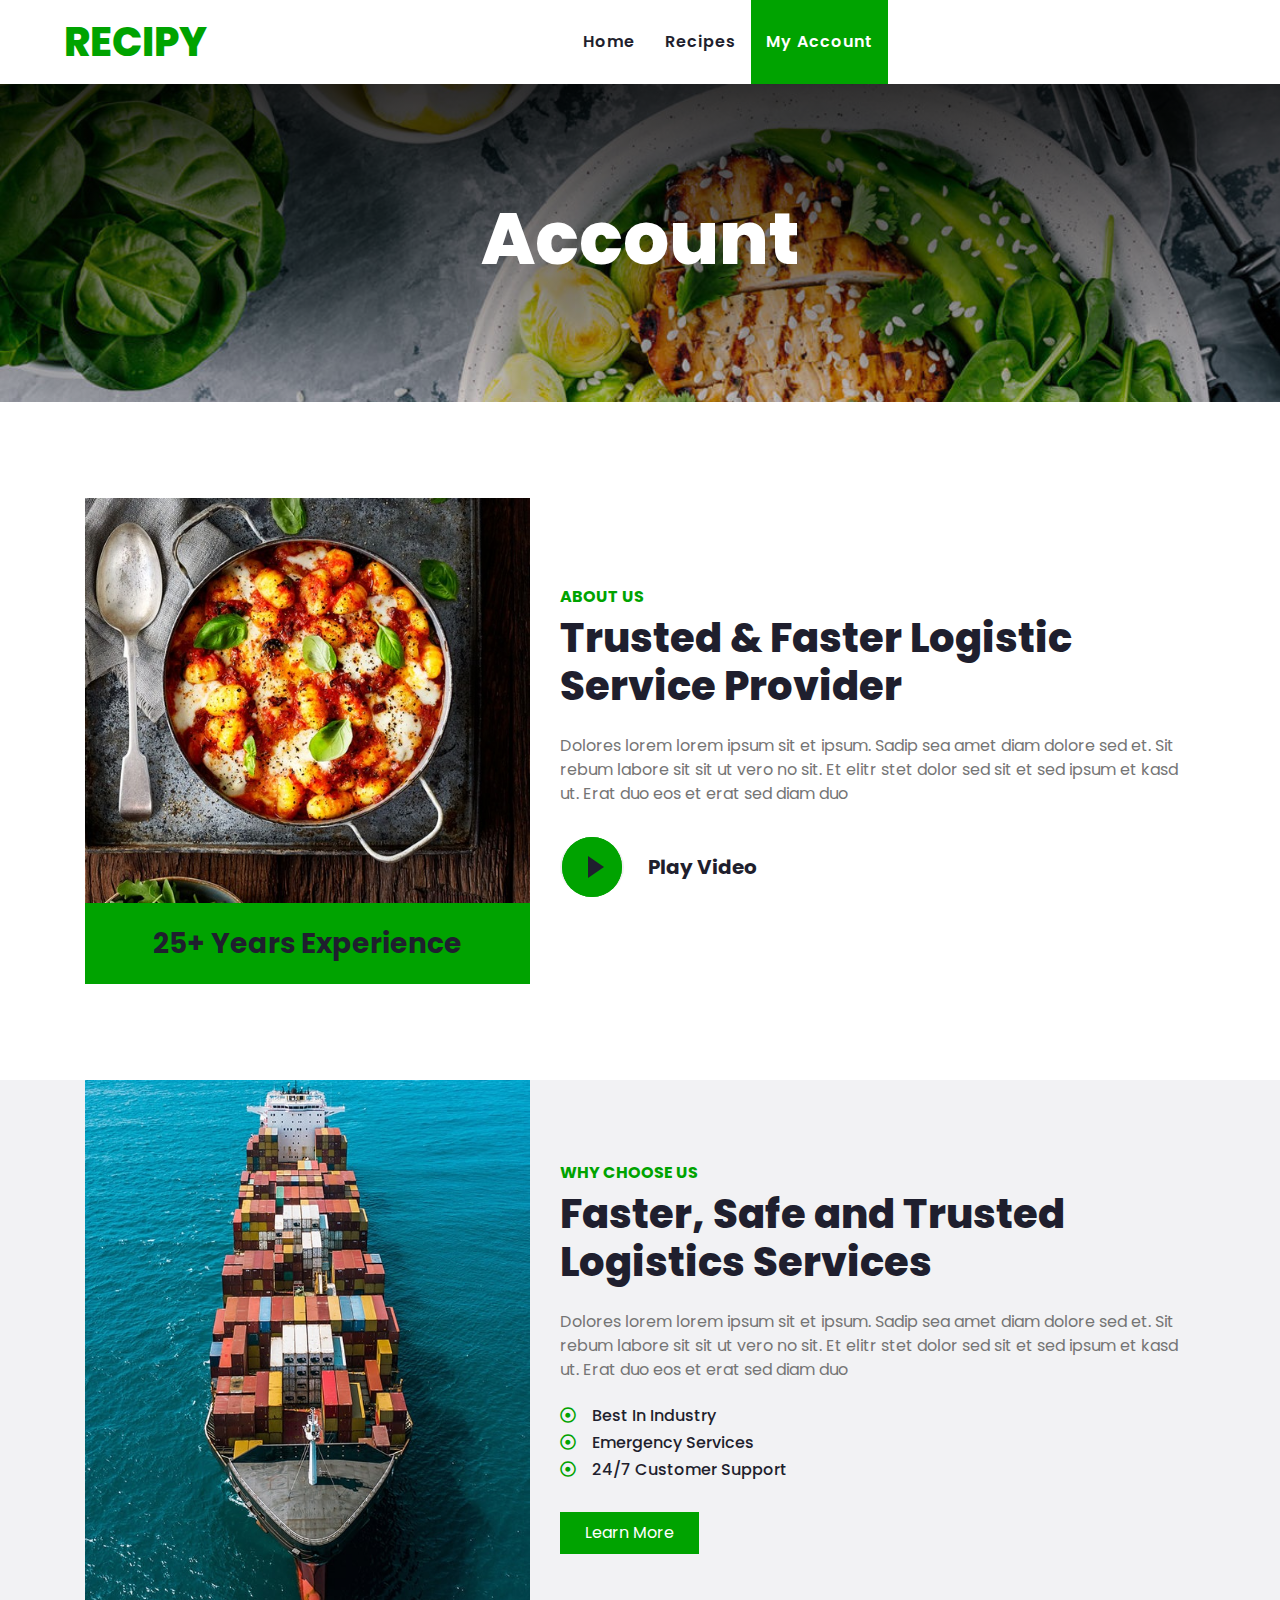
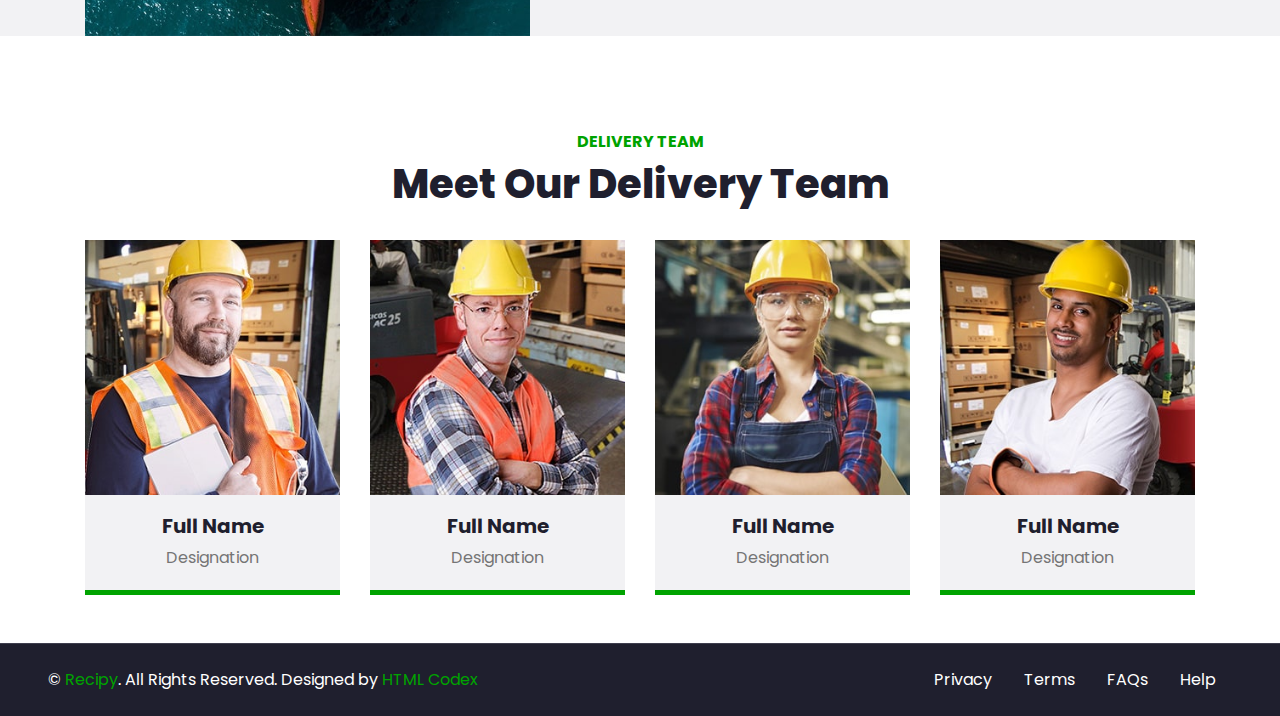
==== account.html @ fb7ad02e "init" ====
<!DOCTYPE html>
<html lang="en">

<head>
    <meta charset="utf-8">
    <title>FASTER - Logistics Company Website Template</title>
    <meta content="width=device-width, initial-scale=1.0" name="viewport">
    <meta content="Free HTML Templates" name="keywords">
    <meta content="Free HTML Templates" name="description">

    <!-- Favicon -->
    <link href="img/favicon.ico" rel="icon">

    <!-- Google Web Fonts -->
    <link rel="preconnect" href="https://fonts.gstatic.com">
    <link href="https://fonts.googleapis.com/css2?family=Poppins:wght@100;200;300;400;500;600;700;800;900&display=swap" rel="stylesheet">

    <!-- Font Awesome -->
    <link href="https://cdnjs.cloudflare.com/ajax/libs/font-awesome/5.10.0/css/all.min.css" rel="stylesheet">

    <!-- Libraries Stylesheet -->
    <link href="lib/owlcarousel/assets/owl.carousel.min.css" rel="stylesheet">

    <!-- Customized Bootstrap Stylesheet -->
    <link href="css/style.css" rel="stylesheet">
</head>

<body>
    <!-- Navbar Start -->
    <div class="container-fluid p-0">
        <nav class="navbar navbar-expand-lg bg-light navbar-light py-3 py-lg-0 px-lg-5">
            <a href="index.html" class="navbar-brand ml-lg-3">
                <h1 class="m-0 display-5 text-uppercase text-primary">Recipy</h1>
            </a>
            <button type="button" class="navbar-toggler" data-toggle="collapse" data-target="#navbarCollapse">
                <span class="navbar-toggler-icon"></span>
            </button>
            <div class="collapse navbar-collapse justify-content-between px-lg-3" id="navbarCollapse">
                <div class="navbar-nav m-auto py-0">
                    <a href="index.html" class="nav-item nav-link">Home</a>
                    <a href="recipes.html" class="nav-item nav-link">Recipes</a>
                    <a href="account.html" class="nav-item nav-link active">My Account</a>
                </div>
            </div>
        </nav>
    </div>
    <!-- Navbar End -->


    <!-- Header Start -->
    <div class="jumbotron jumbotron-fluid mb-5">
        <div class="container text-center py-5">
            <h1 class="text-white display-3">Account</h1>
        </div>
    </div>
    <!-- Header End -->


    <!-- About Start -->
    <div class="container-fluid py-5">
        <div class="container">
            <div class="row align-items-center">
                <div class="col-lg-5 pb-4 pb-lg-0">
                    <img class="img-fluid w-100" src="img/about.jpg" alt="">
                    <div class="bg-primary text-dark text-center p-4">
                        <h3 class="m-0">25+ Years Experience</h3>
                    </div>
                </div>
                <div class="col-lg-7">
                    <h6 class="text-primary text-uppercase font-weight-bold">About Us</h6>
                    <h1 class="mb-4">Trusted & Faster Logistic Service Provider</h1>
                    <p class="mb-4">Dolores lorem lorem ipsum sit et ipsum. Sadip sea amet diam dolore sed et. Sit rebum labore sit sit ut vero no sit. Et elitr stet dolor sed sit et sed ipsum et kasd ut. Erat duo eos et erat sed diam duo</p>
                    <div class="d-flex align-items-center pt-2">
                        <button type="button" class="btn-play" data-toggle="modal"
                            data-src="https://www.youtube.com/embed/DWRcNpR6Kdc" data-target="#videoModal">
                            <span></span>
                        </button>
                        <h5 class="font-weight-bold m-0 ml-4">Play Video</h5>
                    </div>
                </div>
            </div>
        </div>
        <!-- Video Modal -->
        <div class="modal fade" id="videoModal" tabindex="-1" role="dialog" aria-labelledby="exampleModalLabel" aria-hidden="true">
            <div class="modal-dialog" role="document">
                <div class="modal-content">
                    <div class="modal-body">
                        <button type="button" class="close" data-dismiss="modal" aria-label="Close">
                            <span aria-hidden="true">&times;</span>
                        </button>        
                        <!-- 16:9 aspect ratio -->
                        <div class="embed-responsive embed-responsive-16by9">
                            <iframe class="embed-responsive-item" src="" id="video"  allowscriptaccess="always" allow="autoplay"></iframe>
                        </div>
                    </div>
                </div>
            </div>
        </div>
    </div>
    <!-- About End -->


    <!-- Features Start -->
    <div class="container-fluid bg-secondary my-5">
        <div class="container">
            <div class="row align-items-center">
                <div class="col-lg-5">
                    <img class="img-fluid w-100" src="img/feature.jpg" alt="">
                </div>
                <div class="col-lg-7 py-5 py-lg-0">
                    <h6 class="text-primary text-uppercase font-weight-bold">Why Choose Us</h6>
                    <h1 class="mb-4">Faster, Safe and Trusted Logistics Services</h1>
                    <p class="mb-4">Dolores lorem lorem ipsum sit et ipsum. Sadip sea amet diam dolore sed et. Sit rebum labore sit sit ut vero no sit. Et elitr stet dolor sed sit et sed ipsum et kasd ut. Erat duo eos et erat sed diam duo</p>
                    <ul class="list-inline">
                        <li><h6><i class="far fa-dot-circle text-primary mr-3"></i>Best In Industry</h6>
                        <li><h6><i class="far fa-dot-circle text-primary mr-3"></i>Emergency Services</h6></li>
                        <li><h6><i class="far fa-dot-circle text-primary mr-3"></i>24/7 Customer Support</h6></li>
                    </ul>
                    <a href="" class="btn btn-primary mt-3 py-2 px-4">Learn More</a>
                </div>
            </div>
        </div>
    </div>
    <!-- Features End -->


    <!-- Team Start -->
    <div class="container-fluid pt-5">
        <div class="container">
            <div class="text-center pb-2">
                <h6 class="text-primary text-uppercase font-weight-bold">Delivery Team</h6>
                <h1 class="mb-4">Meet Our Delivery Team</h1>
            </div>
            <div class="row">
                <div class="col-lg-3 col-md-6">
                    <div class="team card position-relative overflow-hidden border-0 mb-5">
                        <img class="card-img-top" src="img/team-1.jpg" alt="">
                        <div class="card-body text-center p-0">
                            <div class="team-text d-flex flex-column justify-content-center bg-secondary">
                                <h5 class="font-weight-bold">Full Name</h5>
                                <span>Designation</span>
                            </div>
                            <div class="team-social d-flex align-items-center justify-content-center bg-primary">
                                <a class="btn btn-outline-dark btn-social mr-2" href="#"><i class="fab fa-twitter"></i></a>
                                <a class="btn btn-outline-dark btn-social mr-2" href="#"><i class="fab fa-facebook-f"></i></a>
                                <a class="btn btn-outline-dark btn-social mr-2" href="#"><i class="fab fa-linkedin-in"></i></a>
                                <a class="btn btn-outline-dark btn-social" href="#"><i class="fab fa-instagram"></i></a>
                            </div>
                        </div>
                    </div>
                </div>
                <div class="col-lg-3 col-md-6">
                    <div class="team card position-relative overflow-hidden border-0 mb-5">
                        <img class="card-img-top" src="img/team-2.jpg" alt="">
                        <div class="card-body text-center p-0">
                            <div class="team-text d-flex flex-column justify-content-center bg-secondary">
                                <h5 class="font-weight-bold">Full Name</h5>
                                <span>Designation</span>
                            </div>
                            <div class="team-social d-flex align-items-center justify-content-center bg-primary">
                                <a class="btn btn-outline-dark btn-social mr-2" href="#"><i class="fab fa-twitter"></i></a>
                                <a class="btn btn-outline-dark btn-social mr-2" href="#"><i class="fab fa-facebook-f"></i></a>
                                <a class="btn btn-outline-dark btn-social mr-2" href="#"><i class="fab fa-linkedin-in"></i></a>
                                <a class="btn btn-outline-dark btn-social" href="#"><i class="fab fa-instagram"></i></a>
                            </div>
                        </div>
                    </div>
                </div>
                <div class="col-lg-3 col-md-6">
                    <div class="team card position-relative overflow-hidden border-0 mb-5">
                        <img class="card-img-top" src="img/team-3.jpg" alt="">
                        <div class="card-body text-center p-0">
                            <div class="team-text d-flex flex-column justify-content-center bg-secondary">
                                <h5 class="font-weight-bold">Full Name</h5>
                                <span>Designation</span>
                            </div>
                            <div class="team-social d-flex align-items-center justify-content-center bg-primary">
                                <a class="btn btn-outline-dark btn-social mr-2" href="#"><i class="fab fa-twitter"></i></a>
                                <a class="btn btn-outline-dark btn-social mr-2" href="#"><i class="fab fa-facebook-f"></i></a>
                                <a class="btn btn-outline-dark btn-social mr-2" href="#"><i class="fab fa-linkedin-in"></i></a>
                                <a class="btn btn-outline-dark btn-social" href="#"><i class="fab fa-instagram"></i></a>
                            </div>
                        </div>
                    </div>
                </div>
                <div class="col-lg-3 col-md-6">
                    <div class="team card position-relative overflow-hidden border-0 mb-5">
                        <img class="card-img-top" src="img/team-4.jpg" alt="">
                        <div class="card-body text-center p-0">
                            <div class="team-text d-flex flex-column justify-content-center bg-secondary">
                                <h5 class="font-weight-bold">Full Name</h5>
                                <span>Designation</span>
                            </div>
                            <div class="team-social d-flex align-items-center justify-content-center bg-primary">
                                <a class="btn btn-outline-dark btn-social mr-2" href="#"><i class="fab fa-twitter"></i></a>
                                <a class="btn btn-outline-dark btn-social mr-2" href="#"><i class="fab fa-facebook-f"></i></a>
                                <a class="btn btn-outline-dark btn-social mr-2" href="#"><i class="fab fa-linkedin-in"></i></a>
                                <a class="btn btn-outline-dark btn-social" href="#"><i class="fab fa-instagram"></i></a>
                            </div>
                        </div>
                    </div>
                </div>
            </div>
        </div>
    </div>
    <!-- Team End -->


    <!-- Footer Start -->
    <div class="container-fluid bg-dark text-white border-top py-4 px-sm-3 px-md-5" style="border-color: #3E3E4E !important;">
        <div class="row">
            <div class="col-lg-6 text-center text-md-left mb-3 mb-md-0">
                <p class="m-0 text-white">&copy; <a href="#">Recipy</a>. All Rights Reserved. 
				
				<!--/*** This template is free as long as you keep the footer author’s credit link/attribution link/backlink. If you'd like to use the template without the footer author’s credit link/attribution link/backlink, you can purchase the Credit Removal License from "https://htmlcodex.com/credit-removal". Thank you for your support. ***/-->
				Designed by <a href="https://htmlcodex.com">HTML Codex</a>
                </p>
            </div>
            <div class="col-lg-6 text-center text-md-right">
                <ul class="nav d-inline-flex">
                    <li class="nav-item">
                        <a class="nav-link text-white py-0" href="#">Privacy</a>
                    </li>
                    <li class="nav-item">
                        <a class="nav-link text-white py-0" href="#">Terms</a>
                    </li>
                    <li class="nav-item">
                        <a class="nav-link text-white py-0" href="#">FAQs</a>
                    </li>
                    <li class="nav-item">
                        <a class="nav-link text-white py-0" href="#">Help</a>
                    </li>
                </ul>
            </div>
        </div>
    </div>
    <!-- Footer End -->


    <!-- Back to Top -->
    <a href="#" class="btn btn-lg btn-primary back-to-top"><i class="fa fa-angle-double-up"></i></a>


    <!-- JavaScript Libraries -->
    <script src="https://code.jquery.com/jquery-3.4.1.min.js"></script>
    <script src="https://stackpath.bootstrapcdn.com/bootstrap/4.4.1/js/bootstrap.bundle.min.js"></script>
    <script src="lib/easing/easing.min.js"></script>
    <script src="lib/waypoints/waypoints.min.js"></script>
    <script src="lib/counterup/counterup.min.js"></script>
    <script src="lib/owlcarousel/owl.carousel.min.js"></script>

    <!-- Contact Javascript File -->
    <script src="mail/jqBootstrapValidation.min.js"></script>
    <script src="mail/contact.js"></script>

    <!-- Template Javascript -->
    <script src="js/main.js"></script>
</body>

</html>
---- css/style.css ----
/******* Bootstrap Theming ********/
/*!
 * Bootstrap v4.5.3 (https://getbootstrap.com/)
 * Copyright 2011-2020 The Bootstrap Authors
 * Copyright 2011-2020 Twitter, Inc.
 * Licensed under MIT (https://github.com/twbs/bootstrap/blob/main/LICENSE)
 */
:root {
  --blue: #007bff;
  --indigo: #6610f2;
  --purple: #6f42c1;
  --pink: #e83e8c;
  --red: #dc3545;
  --orange: #fd7e14;
  --yellow: #ffc107;
  --green: #28a745;
  --teal: #20c997;
  --cyan: #17a2b8;
  --white: #fff;
  --gray: #6c757d;
  --gray-dark: #343a40;
  --primary: #00A300;
  --secondary: #F2F2F4;
  --success: #28a745;
  --info: #17a2b8;
  --warning: #ffc107;
  --danger: #dc3545;
  --light: #FFFFFF;
  --dark: #1F1F2E;
  --breakpoint-xs: 0;
  --breakpoint-sm: 576px;
  --breakpoint-md: 768px;
  --breakpoint-lg: 992px;
  --breakpoint-xl: 1200px;
  --font-family-sans-serif: "Poppins", sans-serif;
  --font-family-monospace: SFMono-Regular, Menlo, Monaco, Consolas, "Liberation Mono", "Courier New", monospace;
}

*,
*::before,
*::after {
  box-sizing: border-box;
}

html {
  font-family: sans-serif;
  line-height: 1.15;
  -webkit-text-size-adjust: 100%;
  -webkit-tap-highlight-color: rgba(0, 0, 0, 0);
}

article, aside, figcaption, figure, footer, header, hgroup, main, nav, section {
  display: block;
}

body {
  margin: 0;
  font-family: "Poppins", sans-serif;
  font-size: 1rem;
  font-weight: 400;
  line-height: 1.5;
  color: #757575;
  text-align: left;
  background-color: #fff;
}

[tabindex="-1"]:focus:not(:focus-visible) {
  outline: 0 !important;
}

hr {
  box-sizing: content-box;
  height: 0;
  overflow: visible;
}

h1, h2, h3, h4, h5, h6 {
  margin-top: 0;
  margin-bottom: 0.5rem;
}

p {
  margin-top: 0;
  margin-bottom: 1rem;
}

abbr[title],
abbr[data-original-title] {
  text-decoration: underline;
  text-decoration: underline dotted;
  cursor: help;
  border-bottom: 0;
  text-decoration-skip-ink: none;
}

address {
  margin-bottom: 1rem;
  font-style: normal;
  line-height: inherit;
}

ol,
ul,
dl {
  margin-top: 0;
  margin-bottom: 1rem;
}

ol ol,
ul ul,
ol ul,
ul ol {
  margin-bottom: 0;
}

dt {
  font-weight: 700;
}

dd {
  margin-bottom: .5rem;
  margin-left: 0;
}

blockquote {
  margin: 0 0 1rem;
}

b,
strong {
  font-weight: bolder;
}

small {
  font-size: 80%;
}

sub,
sup {
  position: relative;
  font-size: 75%;
  line-height: 0;
  vertical-align: baseline;
}

sub {
  bottom: -.25em;
}

sup {
  top: -.5em;
}

a {
  color: #00A300;
  text-decoration: none;
  background-color: transparent;
}

a:hover {
  color: #b33200;
  text-decoration: underline;
}

a:not([href]):not([class]) {
  color: inherit;
  text-decoration: none;
}

a:not([href]):not([class]):hover {
  color: inherit;
  text-decoration: none;
}

pre,
code,
kbd,
samp {
  font-family: SFMono-Regular, Menlo, Monaco, Consolas, "Liberation Mono", "Courier New", monospace;
  font-size: 1em;
}

pre {
  margin-top: 0;
  margin-bottom: 1rem;
  overflow: auto;
  -ms-overflow-style: scrollbar;
}

figure {
  margin: 0 0 1rem;
}

img {
  vertical-align: middle;
  border-style: none;
}

svg {
  overflow: hidden;
  vertical-align: middle;
}

table {
  border-collapse: collapse;
}

caption {
  padding-top: 0.75rem;
  padding-bottom: 0.75rem;
  color: #6c757d;
  text-align: left;
  caption-side: bottom;
}

th {
  text-align: inherit;
  text-align: -webkit-match-parent;
}

label {
  display: inline-block;
  margin-bottom: 0.5rem;
}

button {
  border-radius: 0;
}

button:focus {
  outline: 1px dotted;
  outline: 5px auto -webkit-focus-ring-color;
}

input,
button,
select,
optgroup,
textarea {
  margin: 0;
  font-family: inherit;
  font-size: inherit;
  line-height: inherit;
}

button,
input {
  overflow: visible;
}

button,
select {
  text-transform: none;
}

[role="button"] {
  cursor: pointer;
}

select {
  word-wrap: normal;
}

button,
[type="button"],
[type="reset"],
[type="submit"] {
  -webkit-appearance: button;
}

button:not(:disabled),
[type="button"]:not(:disabled),
[type="reset"]:not(:disabled),
[type="submit"]:not(:disabled) {
  cursor: pointer;
}

button::-moz-focus-inner,
[type="button"]::-moz-focus-inner,
[type="reset"]::-moz-focus-inner,
[type="submit"]::-moz-focus-inner {
  padding: 0;
  border-style: none;
}

input[type="radio"],
input[type="checkbox"] {
  box-sizing: border-box;
  padding: 0;
}

textarea {
  overflow: auto;
  resize: vertical;
}

fieldset {
  min-width: 0;
  padding: 0;
  margin: 0;
  border: 0;
}

legend {
  display: block;
  width: 100%;
  max-width: 100%;
  padding: 0;
  margin-bottom: .5rem;
  font-size: 1.5rem;
  line-height: inherit;
  color: inherit;
  white-space: normal;
}

@media (max-width: 1200px) {
  legend {
    font-size: calc(1.275rem + 0.3vw) ;
  }
}

progress {
  vertical-align: baseline;
}

[type="number"]::-webkit-inner-spin-button,
[type="number"]::-webkit-outer-spin-button {
  height: auto;
}

[type="search"] {
  outline-offset: -2px;
  -webkit-appearance: none;
}

[type="search"]::-webkit-search-decoration {
  -webkit-appearance: none;
}

::-webkit-file-upload-button {
  font: inherit;
  -webkit-appearance: button;
}

output {
  display: inline-block;
}

summary {
  display: list-item;
  cursor: pointer;
}

template {
  display: none;
}

[hidden] {
  display: none !important;
}

h1, h2, h3, h4, h5, h6,
.h1, .h2, .h3, .h4, .h5, .h6 {
  margin-bottom: 0.5rem;
  font-weight: 500;
  line-height: 1.2;
  color: #1F1F2E;
}

h1, .h1 {
  font-size: 2.5rem;
}

@media (max-width: 1200px) {
  h1, .h1 {
    font-size: calc(1.375rem + 1.5vw) ;
  }
}

h2, .h2 {
  font-size: 2rem;
}

@media (max-width: 1200px) {
  h2, .h2 {
    font-size: calc(1.325rem + 0.9vw) ;
  }
}

h3, .h3 {
  font-size: 1.75rem;
}

@media (max-width: 1200px) {
  h3, .h3 {
    font-size: calc(1.3rem + 0.6vw) ;
  }
}

h4, .h4 {
  font-size: 1.5rem;
}

@media (max-width: 1200px) {
  h4, .h4 {
    font-size: calc(1.275rem + 0.3vw) ;
  }
}

h5, .h5 {
  font-size: 1.25rem;
}

h6, .h6 {
  font-size: 1rem;
}

.lead {
  font-size: 1.25rem;
  font-weight: 300;
}

.display-1 {
  font-size: 6rem;
  font-weight: 300;
  line-height: 1.2;
}

@media (max-width: 1200px) {
  .display-1 {
    font-size: calc(1.725rem + 5.7vw) ;
  }
}

.display-2 {
  font-size: 5.5rem;
  font-weight: 300;
  line-height: 1.2;
}

@media (max-width: 1200px) {
  .display-2 {
    font-size: calc(1.675rem + 5.1vw) ;
  }
}

.display-3 {
  font-size: 4.5rem;
  font-weight: 300;
  line-height: 1.2;
}

@media (max-width: 1200px) {
  .display-3 {
    font-size: calc(1.575rem + 3.9vw) ;
  }
}

.display-4 {
  font-size: 3.5rem;
  font-weight: 300;
  line-height: 1.2;
}

@media (max-width: 1200px) {
  .display-4 {
    font-size: calc(1.475rem + 2.7vw) ;
  }
}

hr {
  margin-top: 1rem;
  margin-bottom: 1rem;
  border: 0;
  border-top: 1px solid rgba(0, 0, 0, 0.1);
}

small,
.small {
  font-size: 80%;
  font-weight: 400;
}

mark,
.mark {
  padding: 0.2em;
  background-color: #fcf8e3;
}

.list-unstyled {
  padding-left: 0;
  list-style: none;
}

.list-inline {
  padding-left: 0;
  list-style: none;
}

.list-inline-item {
  display: inline-block;
}

.list-inline-item:not(:last-child) {
  margin-right: 0.5rem;
}

.initialism {
  font-size: 90%;
  text-transform: uppercase;
}

.blockquote {
  margin-bottom: 1rem;
  font-size: 1.25rem;
}

.blockquote-footer {
  display: block;
  font-size: 80%;
  color: #6c757d;
}

.blockquote-footer::before {
  content: "\2014\00A0";
}

.img-fluid {
  max-width: 100%;
  height: auto;
}

.img-thumbnail {
  padding: 0.25rem;
  background-color: #fff;
  border: 1px solid #dee2e6;
  max-width: 100%;
  height: auto;
}

.figure {
  display: inline-block;
}

.figure-img {
  margin-bottom: 0.5rem;
  line-height: 1;
}

.figure-caption {
  font-size: 90%;
  color: #6c757d;
}

code {
  font-size: 87.5%;
  color: #e83e8c;
  word-wrap: break-word;
}

a > code {
  color: inherit;
}

kbd {
  padding: 0.2rem 0.4rem;
  font-size: 87.5%;
  color: #fff;
  background-color: #212529;
}

kbd kbd {
  padding: 0;
  font-size: 100%;
  font-weight: 700;
}

pre {
  display: block;
  font-size: 87.5%;
  color: #212529;
}

pre code {
  font-size: inherit;
  color: inherit;
  word-break: normal;
}

.pre-scrollable {
  max-height: 340px;
  overflow-y: scroll;
}

.container,
.container-fluid,
.container-sm,
.container-md,
.container-lg,
.container-xl {
  width: 100%;
  padding-right: 15px;
  padding-left: 15px;
  margin-right: auto;
  margin-left: auto;
}

@media (min-width: 576px) {
  .container, .container-sm {
    max-width: 540px;
  }
}

@media (min-width: 768px) {
  .container, .container-sm, .container-md {
    max-width: 720px;
  }
}

@media (min-width: 992px) {
  .container, .container-sm, .container-md, .container-lg {
    max-width: 960px;
  }
}

@media (min-width: 1200px) {
  .container, .container-sm, .container-md, .container-lg, .container-xl {
    max-width: 1140px;
  }
}

.row {
  display: flex;
  flex-wrap: wrap;
  margin-right: -15px;
  margin-left: -15px;
}

.no-gutters {
  margin-right: 0;
  margin-left: 0;
}

.no-gutters > .col,
.no-gutters > [class*="col-"] {
  padding-right: 0;
  padding-left: 0;
}

.col-1, .col-2, .col-3, .col-4, .col-5, .col-6, .col-7, .col-8, .col-9, .col-10, .col-11, .col-12, .col,
.col-auto, .col-sm-1, .col-sm-2, .col-sm-3, .col-sm-4, .col-sm-5, .col-sm-6, .col-sm-7, .col-sm-8, .col-sm-9, .col-sm-10, .col-sm-11, .col-sm-12, .col-sm,
.col-sm-auto, .col-md-1, .col-md-2, .col-md-3, .col-md-4, .col-md-5, .col-md-6, .col-md-7, .col-md-8, .col-md-9, .col-md-10, .col-md-11, .col-md-12, .col-md,
.col-md-auto, .col-lg-1, .col-lg-2, .col-lg-3, .col-lg-4, .col-lg-5, .col-lg-6, .col-lg-7, .col-lg-8, .col-lg-9, .col-lg-10, .col-lg-11, .col-lg-12, .col-lg,
.col-lg-auto, .col-xl-1, .col-xl-2, .col-xl-3, .col-xl-4, .col-xl-5, .col-xl-6, .col-xl-7, .col-xl-8, .col-xl-9, .col-xl-10, .col-xl-11, .col-xl-12, .col-xl,
.col-xl-auto {
  position: relative;
  width: 100%;
  padding-right: 15px;
  padding-left: 15px;
}

.col {
  flex-basis: 0;
  flex-grow: 1;
  max-width: 100%;
}

.row-cols-1 > * {
  flex: 0 0 100%;
  max-width: 100%;
}

.row-cols-2 > * {
  flex: 0 0 50%;
  max-width: 50%;
}

.row-cols-3 > * {
  flex: 0 0 33.33333%;
  max-width: 33.33333%;
}

.row-cols-4 > * {
  flex: 0 0 25%;
  max-width: 25%;
}

.row-cols-5 > * {
  flex: 0 0 20%;
  max-width: 20%;
}

.row-cols-6 > * {
  flex: 0 0 16.66667%;
  max-width: 16.66667%;
}

.col-auto {
  flex: 0 0 auto;
  width: auto;
  max-width: 100%;
}

.col-1 {
  flex: 0 0 8.33333%;
  max-width: 8.33333%;
}

.col-2 {
  flex: 0 0 16.66667%;
  max-width: 16.66667%;
}

.col-3 {
  flex: 0 0 25%;
  max-width: 25%;
}

.col-4 {
  flex: 0 0 33.33333%;
  max-width: 33.33333%;
}

.col-5 {
  flex: 0 0 41.66667%;
  max-width: 41.66667%;
}

.col-6 {
  flex: 0 0 50%;
  max-width: 50%;
}

.col-7 {
  flex: 0 0 58.33333%;
  max-width: 58.33333%;
}

.col-8 {
  flex: 0 0 66.66667%;
  max-width: 66.66667%;
}

.col-9 {
  flex: 0 0 75%;
  max-width: 75%;
}

.col-10 {
  flex: 0 0 83.33333%;
  max-width: 83.33333%;
}

.col-11 {
  flex: 0 0 91.66667%;
  max-width: 91.66667%;
}

.col-12 {
  flex: 0 0 100%;
  max-width: 100%;
}

.order-first {
  order: -1;
}

.order-last {
  order: 13;
}

.order-0 {
  order: 0;
}

.order-1 {
  order: 1;
}

.order-2 {
  order: 2;
}

.order-3 {
  order: 3;
}

.order-4 {
  order: 4;
}

.order-5 {
  order: 5;
}

.order-6 {
  order: 6;
}

.order-7 {
  order: 7;
}

.order-8 {
  order: 8;
}

.order-9 {
  order: 9;
}

.order-10 {
  order: 10;
}

.order-11 {
  order: 11;
}

.order-12 {
  order: 12;
}

.offset-1 {
  margin-left: 8.33333%;
}

.offset-2 {
  margin-left: 16.66667%;
}

.offset-3 {
  margin-left: 25%;
}

.offset-4 {
  margin-left: 33.33333%;
}

.offset-5 {
  margin-left: 41.66667%;
}

.offset-6 {
  margin-left: 50%;
}

.offset-7 {
  margin-left: 58.33333%;
}

.offset-8 {
  margin-left: 66.66667%;
}

.offset-9 {
  margin-left: 75%;
}

.offset-10 {
  margin-left: 83.33333%;
}

.offset-11 {
  margin-left: 91.66667%;
}

@media (min-width: 576px) {
  .col-sm {
    flex-basis: 0;
    flex-grow: 1;
    max-width: 100%;
  }
  .row-cols-sm-1 > * {
    flex: 0 0 100%;
    max-width: 100%;
  }
  .row-cols-sm-2 > * {
    flex: 0 0 50%;
    max-width: 50%;
  }
  .row-cols-sm-3 > * {
    flex: 0 0 33.33333%;
    max-width: 33.33333%;
  }
  .row-cols-sm-4 > * {
    flex: 0 0 25%;
    max-width: 25%;
  }
  .row-cols-sm-5 > * {
    flex: 0 0 20%;
    max-width: 20%;
  }
  .row-cols-sm-6 > * {
    flex: 0 0 16.66667%;
    max-width: 16.66667%;
  }
  .col-sm-auto {
    flex: 0 0 auto;
    width: auto;
    max-width: 100%;
  }
  .col-sm-1 {
    flex: 0 0 8.33333%;
    max-width: 8.33333%;
  }
  .col-sm-2 {
    flex: 0 0 16.66667%;
    max-width: 16.66667%;
  }
  .col-sm-3 {
    flex: 0 0 25%;
    max-width: 25%;
  }
  .col-sm-4 {
    flex: 0 0 33.33333%;
    max-width: 33.33333%;
  }
  .col-sm-5 {
    flex: 0 0 41.66667%;
    max-width: 41.66667%;
  }
  .col-sm-6 {
    flex: 0 0 50%;
    max-width: 50%;
  }
  .col-sm-7 {
    flex: 0 0 58.33333%;
    max-width: 58.33333%;
  }
  .col-sm-8 {
    flex: 0 0 66.66667%;
    max-width: 66.66667%;
  }
  .col-sm-9 {
    flex: 0 0 75%;
    max-width: 75%;
  }
  .col-sm-10 {
    flex: 0 0 83.33333%;
    max-width: 83.33333%;
  }
  .col-sm-11 {
    flex: 0 0 91.66667%;
    max-width: 91.66667%;
  }
  .col-sm-12 {
    flex: 0 0 100%;
    max-width: 100%;
  }
  .order-sm-first {
    order: -1;
  }
  .order-sm-last {
    order: 13;
  }
  .order-sm-0 {
    order: 0;
  }
  .order-sm-1 {
    order: 1;
  }
  .order-sm-2 {
    order: 2;
  }
  .order-sm-3 {
    order: 3;
  }
  .order-sm-4 {
    order: 4;
  }
  .order-sm-5 {
    order: 5;
  }
  .order-sm-6 {
    order: 6;
  }
  .order-sm-7 {
    order: 7;
  }
  .order-sm-8 {
    order: 8;
  }
  .order-sm-9 {
    order: 9;
  }
  .order-sm-10 {
    order: 10;
  }
  .order-sm-11 {
    order: 11;
  }
  .order-sm-12 {
    order: 12;
  }
  .offset-sm-0 {
    margin-left: 0;
  }
  .offset-sm-1 {
    margin-left: 8.33333%;
  }
  .offset-sm-2 {
    margin-left: 16.66667%;
  }
  .offset-sm-3 {
    margin-left: 25%;
  }
  .offset-sm-4 {
    margin-left: 33.33333%;
  }
  .offset-sm-5 {
    margin-left: 41.66667%;
  }
  .offset-sm-6 {
    margin-left: 50%;
  }
  .offset-sm-7 {
    margin-left: 58.33333%;
  }
  .offset-sm-8 {
    margin-left: 66.66667%;
  }
  .offset-sm-9 {
    margin-left: 75%;
  }
  .offset-sm-10 {
    margin-left: 83.33333%;
  }
  .offset-sm-11 {
    margin-left: 91.66667%;
  }
}

@media (min-width: 768px) {
  .col-md {
    flex-basis: 0;
    flex-grow: 1;
    max-width: 100%;
  }
  .row-cols-md-1 > * {
    flex: 0 0 100%;
    max-width: 100%;
  }
  .row-cols-md-2 > * {
    flex: 0 0 50%;
    max-width: 50%;
  }
  .row-cols-md-3 > * {
    flex: 0 0 33.33333%;
    max-width: 33.33333%;
  }
  .row-cols-md-4 > * {
    flex: 0 0 25%;
    max-width: 25%;
  }
  .row-cols-md-5 > * {
    flex: 0 0 20%;
    max-width: 20%;
  }
  .row-cols-md-6 > * {
    flex: 0 0 16.66667%;
    max-width: 16.66667%;
  }
  .col-md-auto {
    flex: 0 0 auto;
    width: auto;
    max-width: 100%;
  }
  .col-md-1 {
    flex: 0 0 8.33333%;
    max-width: 8.33333%;
  }
  .col-md-2 {
    flex: 0 0 16.66667%;
    max-width: 16.66667%;
  }
  .col-md-3 {
    flex: 0 0 25%;
    max-width: 25%;
  }
  .col-md-4 {
    flex: 0 0 33.33333%;
    max-width: 33.33333%;
  }
  .col-md-5 {
    flex: 0 0 41.66667%;
    max-width: 41.66667%;
  }
  .col-md-6 {
    flex: 0 0 50%;
    max-width: 50%;
  }
  .col-md-7 {
    flex: 0 0 58.33333%;
    max-width: 58.33333%;
  }
  .col-md-8 {
    flex: 0 0 66.66667%;
    max-width: 66.66667%;
  }
  .col-md-9 {
    flex: 0 0 75%;
    max-width: 75%;
  }
  .col-md-10 {
    flex: 0 0 83.33333%;
    max-width: 83.33333%;
  }
  .col-md-11 {
    flex: 0 0 91.66667%;
    max-width: 91.66667%;
  }
  .col-md-12 {
    flex: 0 0 100%;
    max-width: 100%;
  }
  .order-md-first {
    order: -1;
  }
  .order-md-last {
    order: 13;
  }
  .order-md-0 {
    order: 0;
  }
  .order-md-1 {
    order: 1;
  }
  .order-md-2 {
    order: 2;
  }
  .order-md-3 {
    order: 3;
  }
  .order-md-4 {
    order: 4;
  }
  .order-md-5 {
    order: 5;
  }
  .order-md-6 {
    order: 6;
  }
  .order-md-7 {
    order: 7;
  }
  .order-md-8 {
    order: 8;
  }
  .order-md-9 {
    order: 9;
  }
  .order-md-10 {
    order: 10;
  }
  .order-md-11 {
    order: 11;
  }
  .order-md-12 {
    order: 12;
  }
  .offset-md-0 {
    margin-left: 0;
  }
  .offset-md-1 {
    margin-left: 8.33333%;
  }
  .offset-md-2 {
    margin-left: 16.66667%;
  }
  .offset-md-3 {
    margin-left: 25%;
  }
  .offset-md-4 {
    margin-left: 33.33333%;
  }
  .offset-md-5 {
    margin-left: 41.66667%;
  }
  .offset-md-6 {
    margin-left: 50%;
  }
  .offset-md-7 {
    margin-left: 58.33333%;
  }
  .offset-md-8 {
    margin-left: 66.66667%;
  }
  .offset-md-9 {
    margin-left: 75%;
  }
  .offset-md-10 {
    margin-left: 83.33333%;
  }
  .offset-md-11 {
    margin-left: 91.66667%;
  }
}

@media (min-width: 992px) {
  .col-lg {
    flex-basis: 0;
    flex-grow: 1;
    max-width: 100%;
  }
  .row-cols-lg-1 > * {
    flex: 0 0 100%;
    max-width: 100%;
  }
  .row-cols-lg-2 > * {
    flex: 0 0 50%;
    max-width: 50%;
  }
  .row-cols-lg-3 > * {
    flex: 0 0 33.33333%;
    max-width: 33.33333%;
  }
  .row-cols-lg-4 > * {
    flex: 0 0 25%;
    max-width: 25%;
  }
  .row-cols-lg-5 > * {
    flex: 0 0 20%;
    max-width: 20%;
  }
  .row-cols-lg-6 > * {
    flex: 0 0 16.66667%;
    max-width: 16.66667%;
  }
  .col-lg-auto {
    flex: 0 0 auto;
    width: auto;
    max-width: 100%;
  }
  .col-lg-1 {
    flex: 0 0 8.33333%;
    max-width: 8.33333%;
  }
  .col-lg-2 {
    flex: 0 0 16.66667%;
    max-width: 16.66667%;
  }
  .col-lg-3 {
    flex: 0 0 25%;
    max-width: 25%;
  }
  .col-lg-4 {
    flex: 0 0 33.33333%;
    max-width: 33.33333%;
  }
  .col-lg-5 {
    flex: 0 0 41.66667%;
    max-width: 41.66667%;
  }
  .col-lg-6 {
    flex: 0 0 50%;
    max-width: 50%;
  }
  .col-lg-7 {
    flex: 0 0 58.33333%;
    max-width: 58.33333%;
  }
  .col-lg-8 {
    flex: 0 0 66.66667%;
    max-width: 66.66667%;
  }
  .col-lg-9 {
    flex: 0 0 75%;
    max-width: 75%;
  }
  .col-lg-10 {
    flex: 0 0 83.33333%;
    max-width: 83.33333%;
  }
  .col-lg-11 {
    flex: 0 0 91.66667%;
    max-width: 91.66667%;
  }
  .col-lg-12 {
    flex: 0 0 100%;
    max-width: 100%;
  }
  .order-lg-first {
    order: -1;
  }
  .order-lg-last {
    order: 13;
  }
  .order-lg-0 {
    order: 0;
  }
  .order-lg-1 {
    order: 1;
  }
  .order-lg-2 {
    order: 2;
  }
  .order-lg-3 {
    order: 3;
  }
  .order-lg-4 {
    order: 4;
  }
  .order-lg-5 {
    order: 5;
  }
  .order-lg-6 {
    order: 6;
  }
  .order-lg-7 {
    order: 7;
  }
  .order-lg-8 {
    order: 8;
  }
  .order-lg-9 {
    order: 9;
  }
  .order-lg-10 {
    order: 10;
  }
  .order-lg-11 {
    order: 11;
  }
  .order-lg-12 {
    order: 12;
  }
  .offset-lg-0 {
    margin-left: 0;
  }
  .offset-lg-1 {
    margin-left: 8.33333%;
  }
  .offset-lg-2 {
    margin-left: 16.66667%;
  }
  .offset-lg-3 {
    margin-left: 25%;
  }
  .offset-lg-4 {
    margin-left: 33.33333%;
  }
  .offset-lg-5 {
    margin-left: 41.66667%;
  }
  .offset-lg-6 {
    margin-left: 50%;
  }
  .offset-lg-7 {
    margin-left: 58.33333%;
  }
  .offset-lg-8 {
    margin-left: 66.66667%;
  }
  .offset-lg-9 {
    margin-left: 75%;
  }
  .offset-lg-10 {
    margin-left: 83.33333%;
  }
  .offset-lg-11 {
    margin-left: 91.66667%;
  }
}

@media (min-width: 1200px) {
  .col-xl {
    flex-basis: 0;
    flex-grow: 1;
    max-width: 100%;
  }
  .row-cols-xl-1 > * {
    flex: 0 0 100%;
    max-width: 100%;
  }
  .row-cols-xl-2 > * {
    flex: 0 0 50%;
    max-width: 50%;
  }
  .row-cols-xl-3 > * {
    flex: 0 0 33.33333%;
    max-width: 33.33333%;
  }
  .row-cols-xl-4 > * {
    flex: 0 0 25%;
    max-width: 25%;
  }
  .row-cols-xl-5 > * {
    flex: 0 0 20%;
    max-width: 20%;
  }
  .row-cols-xl-6 > * {
    flex: 0 0 16.66667%;
    max-width: 16.66667%;
  }
  .col-xl-auto {
    flex: 0 0 auto;
    width: auto;
    max-width: 100%;
  }
  .col-xl-1 {
    flex: 0 0 8.33333%;
    max-width: 8.33333%;
  }
  .col-xl-2 {
    flex: 0 0 16.66667%;
    max-width: 16.66667%;
  }
  .col-xl-3 {
    flex: 0 0 25%;
    max-width: 25%;
  }
  .col-xl-4 {
    flex: 0 0 33.33333%;
    max-width: 33.33333%;
  }
  .col-xl-5 {
    flex: 0 0 41.66667%;
    max-width: 41.66667%;
  }
  .col-xl-6 {
    flex: 0 0 50%;
    max-width: 50%;
  }
  .col-xl-7 {
    flex: 0 0 58.33333%;
    max-width: 58.33333%;
  }
  .col-xl-8 {
    flex: 0 0 66.66667%;
    max-width: 66.66667%;
  }
  .col-xl-9 {
    flex: 0 0 75%;
    max-width: 75%;
  }
  .col-xl-10 {
    flex: 0 0 83.33333%;
    max-width: 83.33333%;
  }
  .col-xl-11 {
    flex: 0 0 91.66667%;
    max-width: 91.66667%;
  }
  .col-xl-12 {
    flex: 0 0 100%;
    max-width: 100%;
  }
  .order-xl-first {
    order: -1;
  }
  .order-xl-last {
    order: 13;
  }
  .order-xl-0 {
    order: 0;
  }
  .order-xl-1 {
    order: 1;
  }
  .order-xl-2 {
    order: 2;
  }
  .order-xl-3 {
    order: 3;
  }
  .order-xl-4 {
    order: 4;
  }
  .order-xl-5 {
    order: 5;
  }
  .order-xl-6 {
    order: 6;
  }
  .order-xl-7 {
    order: 7;
  }
  .order-xl-8 {
    order: 8;
  }
  .order-xl-9 {
    order: 9;
  }
  .order-xl-10 {
    order: 10;
  }
  .order-xl-11 {
    order: 11;
  }
  .order-xl-12 {
    order: 12;
  }
  .offset-xl-0 {
    margin-left: 0;
  }
  .offset-xl-1 {
    margin-left: 8.33333%;
  }
  .offset-xl-2 {
    margin-left: 16.66667%;
  }
  .offset-xl-3 {
    margin-left: 25%;
  }
  .offset-xl-4 {
    margin-left: 33.33333%;
  }
  .offset-xl-5 {
    margin-left: 41.66667%;
  }
  .offset-xl-6 {
    margin-left: 50%;
  }
  .offset-xl-7 {
    margin-left: 58.33333%;
  }
  .offset-xl-8 {
    margin-left: 66.66667%;
  }
  .offset-xl-9 {
    margin-left: 75%;
  }
  .offset-xl-10 {
    margin-left: 83.33333%;
  }
  .offset-xl-11 {
    margin-left: 91.66667%;
  }
}

.table {
  width: 100%;
  margin-bottom: 1rem;
  color: #757575;
}

.table th,
.table td {
  padding: 0.75rem;
  vertical-align: top;
  border-top: 1px solid #dee2e6;
}

.table thead th {
  vertical-align: bottom;
  border-bottom: 2px solid #dee2e6;
}

.table tbody + tbody {
  border-top: 2px solid #dee2e6;
}

.table-sm th,
.table-sm td {
  padding: 0.3rem;
}

.table-bordered {
  border: 1px solid #dee2e6;
}

.table-bordered th,
.table-bordered td {
  border: 1px solid #dee2e6;
}

.table-bordered thead th,
.table-bordered thead td {
  border-bottom-width: 2px;
}

.table-borderless th,
.table-borderless td,
.table-borderless thead th,
.table-borderless tbody + tbody {
  border: 0;
}

.table-striped tbody tr:nth-of-type(odd) {
  background-color: rgba(0, 0, 0, 0.05);
}

.table-hover tbody tr:hover {
  color: #757575;
  background-color: rgba(0, 0, 0, 0.075);
}

.table-primary,
.table-primary > th,
.table-primary > td {
  background-color: #ffccb8;
}

.table-primary th,
.table-primary td,
.table-primary thead th,
.table-primary tbody + tbody {
  border-color: lightsalmon;
}

.table-hover .table-primary:hover {
  background-color: #ffba9f;
}

.table-hover .table-primary:hover > td,
.table-hover .table-primary:hover > th {
  background-color: #ffba9f;
}

.table-secondary,
.table-secondary > th,
.table-secondary > td {
  background-color: #fbfbfc;
}

.table-secondary th,
.table-secondary td,
.table-secondary thead th,
.table-secondary tbody + tbody {
  border-color: #f8f8f9;
}

.table-hover .table-secondary:hover {
  background-color: #ececf1;
}

.table-hover .table-secondary:hover > td,
.table-hover .table-secondary:hover > th {
  background-color: #ececf1;
}

.table-success,
.table-success > th,
.table-success > td {
  background-color: #c3e6cb;
}

.table-success th,
.table-success td,
.table-success thead th,
.table-success tbody + tbody {
  border-color: #8fd19e;
}

.table-hover .table-success:hover {
  background-color: #b1dfbb;
}

.table-hover .table-success:hover > td,
.table-hover .table-success:hover > th {
  background-color: #b1dfbb;
}

.table-info,
.table-info > th,
.table-info > td {
  background-color: #bee5eb;
}

.table-info th,
.table-info td,
.table-info thead th,
.table-info tbody + tbody {
  border-color: #86cfda;
}

.table-hover .table-info:hover {
  background-color: #abdde5;
}

.table-hover .table-info:hover > td,
.table-hover .table-info:hover > th {
  background-color: #abdde5;
}

.table-warning,
.table-warning > th,
.table-warning > td {
  background-color: #ffeeba;
}

.table-warning th,
.table-warning td,
.table-warning thead th,
.table-warning tbody + tbody {
  border-color: #ffdf7e;
}

.table-hover .table-warning:hover {
  background-color: #ffe8a1;
}

.table-hover .table-warning:hover > td,
.table-hover .table-warning:hover > th {
  background-color: #ffe8a1;
}

.table-danger,
.table-danger > th,
.table-danger > td {
  background-color: #f5c6cb;
}

.table-danger th,
.table-danger td,
.table-danger thead th,
.table-danger tbody + tbody {
  border-color: #ed969e;
}

.table-hover .table-danger:hover {
  background-color: #f1b0b7;
}

.table-hover .table-danger:hover > td,
.table-hover .table-danger:hover > th {
  background-color: #f1b0b7;
}

.table-light,
.table-light > th,
.table-light > td {
  background-color: white;
}

.table-light th,
.table-light td,
.table-light thead th,
.table-light tbody + tbody {
  border-color: white;
}

.table-hover .table-light:hover {
  background-color: #f2f2f2;
}

.table-hover .table-light:hover > td,
.table-hover .table-light:hover > th {
  background-color: #f2f2f2;
}

.table-dark,
.table-dark > th,
.table-dark > td {
  background-color: #c0c0c4;
}

.table-dark th,
.table-dark td,
.table-dark thead th,
.table-dark tbody + tbody {
  border-color: #8b8b92;
}

.table-hover .table-dark:hover {
  background-color: #b3b3b8;
}

.table-hover .table-dark:hover > td,
.table-hover .table-dark:hover > th {
  background-color: #b3b3b8;
}

.table-active,
.table-active > th,
.table-active > td {
  background-color: rgba(0, 0, 0, 0.075);
}

.table-hover .table-active:hover {
  background-color: rgba(0, 0, 0, 0.075);
}

.table-hover .table-active:hover > td,
.table-hover .table-active:hover > th {
  background-color: rgba(0, 0, 0, 0.075);
}

.table .thead-dark th {
  color: #fff;
  background-color: #343a40;
  border-color: #454d55;
}

.table .thead-light th {
  color: #495057;
  background-color: #e9ecef;
  border-color: #dee2e6;
}

.table-dark {
  color: #fff;
  background-color: #343a40;
}

.table-dark th,
.table-dark td,
.table-dark thead th {
  border-color: #454d55;
}

.table-dark.table-bordered {
  border: 0;
}

.table-dark.table-striped tbody tr:nth-of-type(odd) {
  background-color: rgba(255, 255, 255, 0.05);
}

.table-dark.table-hover tbody tr:hover {
  color: #fff;
  background-color: rgba(255, 255, 255, 0.075);
}

@media (max-width: 575.98px) {
  .table-responsive-sm {
    display: block;
    width: 100%;
    overflow-x: auto;
    -webkit-overflow-scrolling: touch;
  }
  .table-responsive-sm > .table-bordered {
    border: 0;
  }
}

@media (max-width: 767.98px) {
  .table-responsive-md {
    display: block;
    width: 100%;
    overflow-x: auto;
    -webkit-overflow-scrolling: touch;
  }
  .table-responsive-md > .table-bordered {
    border: 0;
  }
}

@media (max-width: 991.98px) {
  .table-responsive-lg {
    display: block;
    width: 100%;
    overflow-x: auto;
    -webkit-overflow-scrolling: touch;
  }
  .table-responsive-lg > .table-bordered {
    border: 0;
  }
}

@media (max-width: 1199.98px) {
  .table-responsive-xl {
    display: block;
    width: 100%;
    overflow-x: auto;
    -webkit-overflow-scrolling: touch;
  }
  .table-responsive-xl > .table-bordered {
    border: 0;
  }
}

.table-responsive {
  display: block;
  width: 100%;
  overflow-x: auto;
  -webkit-overflow-scrolling: touch;
}

.table-responsive > .table-bordered {
  border: 0;
}

.form-control {
  display: block;
  width: 100%;
  height: calc(1.5em + 0.75rem + 2px);
  padding: 0.375rem 0.75rem;
  font-size: 1rem;
  font-weight: 400;
  line-height: 1.5;
  color: #495057;
  background-color: #fff;
  background-clip: padding-box;
  border: 1px solid #ced4da;
  border-radius: 0;
  transition: border-color 0.15s ease-in-out, box-shadow 0.15s ease-in-out;
}

@media (prefers-reduced-motion: reduce) {
  .form-control {
    transition: none;
  }
}

.form-control::-ms-expand {
  background-color: transparent;
  border: 0;
}

.form-control:-moz-focusring {
  color: transparent;
  text-shadow: 0 0 0 #495057;
}

.form-control:focus {
  color: #495057;
  background-color: #fff;
  border-color: #ffa480;
  outline: 0;
  box-shadow: 0 0 0 0.2rem rgba(255, 72, 0, 0.25);
}

.form-control::placeholder {
  color: #6c757d;
  opacity: 1;
}

.form-control:disabled, .form-control[readonly] {
  background-color: #e9ecef;
  opacity: 1;
}

input[type="date"].form-control,
input[type="time"].form-control,
input[type="datetime-local"].form-control,
input[type="month"].form-control {
  appearance: none;
}

select.form-control:focus::-ms-value {
  color: #495057;
  background-color: #fff;
}

.form-control-file,
.form-control-range {
  display: block;
  width: 100%;
}

.col-form-label {
  padding-top: calc(0.375rem + 1px);
  padding-bottom: calc(0.375rem + 1px);
  margin-bottom: 0;
  font-size: inherit;
  line-height: 1.5;
}

.col-form-label-lg {
  padding-top: calc(0.5rem + 1px);
  padding-bottom: calc(0.5rem + 1px);
  font-size: 1.25rem;
  line-height: 1.5;
}

.col-form-label-sm {
  padding-top: calc(0.25rem + 1px);
  padding-bottom: calc(0.25rem + 1px);
  font-size: 0.875rem;
  line-height: 1.5;
}

.form-control-plaintext {
  display: block;
  width: 100%;
  padding: 0.375rem 0;
  margin-bottom: 0;
  font-size: 1rem;
  line-height: 1.5;
  color: #757575;
  background-color: transparent;
  border: solid transparent;
  border-width: 1px 0;
}

.form-control-plaintext.form-control-sm, .form-control-plaintext.form-control-lg {
  padding-right: 0;
  padding-left: 0;
}

.form-control-sm {
  height: calc(1.5em + 0.5rem + 2px);
  padding: 0.25rem 0.5rem;
  font-size: 0.875rem;
  line-height: 1.5;
}

.form-control-lg {
  height: calc(1.5em + 1rem + 2px);
  padding: 0.5rem 1rem;
  font-size: 1.25rem;
  line-height: 1.5;
}

select.form-control[size], select.form-control[multiple] {
  height: auto;
}

textarea.form-control {
  height: auto;
}

.form-group {
  margin-bottom: 1rem;
}

.form-text {
  display: block;
  margin-top: 0.25rem;
}

.form-row {
  display: flex;
  flex-wrap: wrap;
  margin-right: -5px;
  margin-left: -5px;
}

.form-row > .col,
.form-row > [class*="col-"] {
  padding-right: 5px;
  padding-left: 5px;
}

.form-check {
  position: relative;
  display: block;
  padding-left: 1.25rem;
}

.form-check-input {
  position: absolute;
  margin-top: 0.3rem;
  margin-left: -1.25rem;
}

.form-check-input[disabled] ~ .form-check-label,
.form-check-input:disabled ~ .form-check-label {
  color: #6c757d;
}

.form-check-label {
  margin-bottom: 0;
}

.form-check-inline {
  display: inline-flex;
  align-items: center;
  padding-left: 0;
  margin-right: 0.75rem;
}

.form-check-inline .form-check-input {
  position: static;
  margin-top: 0;
  margin-right: 0.3125rem;
  margin-left: 0;
}

.valid-feedback {
  display: none;
  width: 100%;
  margin-top: 0.25rem;
  font-size: 80%;
  color: #28a745;
}

.valid-tooltip {
  position: absolute;
  top: 100%;
  left: 0;
  z-index: 5;
  display: none;
  max-width: 100%;
  padding: 0.25rem 0.5rem;
  margin-top: .1rem;
  font-size: 0.875rem;
  line-height: 1.5;
  color: #fff;
  background-color: rgba(40, 167, 69, 0.9);
}

.was-validated :valid ~ .valid-feedback,
.was-validated :valid ~ .valid-tooltip,
.is-valid ~ .valid-feedback,
.is-valid ~ .valid-tooltip {
  display: block;
}

.was-validated .form-control:valid, .form-control.is-valid {
  border-color: #28a745;
  padding-right: calc(1.5em + 0.75rem);
  background-image: url("data:image/svg+xml,%3csvg xmlns='http://www.w3.org/2000/svg' width='8' height='8' viewBox='0 0 8 8'%3e%3cpath fill='%2328a745' d='M2.3 6.73L.6 4.53c-.4-1.04.46-1.4 1.1-.8l1.1 1.4 3.4-3.8c.6-.63 1.6-.27 1.2.7l-4 4.6c-.43.5-.8.4-1.1.1z'/%3e%3c/svg%3e");
  background-repeat: no-repeat;
  background-position: right calc(0.375em + 0.1875rem) center;
  background-size: calc(0.75em + 0.375rem) calc(0.75em + 0.375rem);
}

.was-validated .form-control:valid:focus, .form-control.is-valid:focus {
  border-color: #28a745;
  box-shadow: 0 0 0 0.2rem rgba(40, 167, 69, 0.25);
}

.was-validated textarea.form-control:valid, textarea.form-control.is-valid {
  padding-right: calc(1.5em + 0.75rem);
  background-position: top calc(0.375em + 0.1875rem) right calc(0.375em + 0.1875rem);
}

.was-validated .custom-select:valid, .custom-select.is-valid {
  border-color: #28a745;
  padding-right: calc(0.75em + 2.3125rem);
  background: url("data:image/svg+xml,%3csvg xmlns='http://www.w3.org/2000/svg' width='4' height='5' viewBox='0 0 4 5'%3e%3cpath fill='%23343a40' d='M2 0L0 2h4zm0 5L0 3h4z'/%3e%3c/svg%3e") no-repeat right 0.75rem center/8px 10px, url("data:image/svg+xml,%3csvg xmlns='http://www.w3.org/2000/svg' width='8' height='8' viewBox='0 0 8 8'%3e%3cpath fill='%2328a745' d='M2.3 6.73L.6 4.53c-.4-1.04.46-1.4 1.1-.8l1.1 1.4 3.4-3.8c.6-.63 1.6-.27 1.2.7l-4 4.6c-.43.5-.8.4-1.1.1z'/%3e%3c/svg%3e") #fff no-repeat center right 1.75rem/calc(0.75em + 0.375rem) calc(0.75em + 0.375rem);
}

.was-validated .custom-select:valid:focus, .custom-select.is-valid:focus {
  border-color: #28a745;
  box-shadow: 0 0 0 0.2rem rgba(40, 167, 69, 0.25);
}

.was-validated .form-check-input:valid ~ .form-check-label, .form-check-input.is-valid ~ .form-check-label {
  color: #28a745;
}

.was-validated .form-check-input:valid ~ .valid-feedback,
.was-validated .form-check-input:valid ~ .valid-tooltip, .form-check-input.is-valid ~ .valid-feedback,
.form-check-input.is-valid ~ .valid-tooltip {
  display: block;
}

.was-validated .custom-control-input:valid ~ .custom-control-label, .custom-control-input.is-valid ~ .custom-control-label {
  color: #28a745;
}

.was-validated .custom-control-input:valid ~ .custom-control-label::before, .custom-control-input.is-valid ~ .custom-control-label::before {
  border-color: #28a745;
}

.was-validated .custom-control-input:valid:checked ~ .custom-control-label::before, .custom-control-input.is-valid:checked ~ .custom-control-label::before {
  border-color: #34ce57;
  background-color: #34ce57;
}

.was-validated .custom-control-input:valid:focus ~ .custom-control-label::before, .custom-control-input.is-valid:focus ~ .custom-control-label::before {
  box-shadow: 0 0 0 0.2rem rgba(40, 167, 69, 0.25);
}

.was-validated .custom-control-input:valid:focus:not(:checked) ~ .custom-control-label::before, .custom-control-input.is-valid:focus:not(:checked) ~ .custom-control-label::before {
  border-color: #28a745;
}

.was-validated .custom-file-input:valid ~ .custom-file-label, .custom-file-input.is-valid ~ .custom-file-label {
  border-color: #28a745;
}

.was-validated .custom-file-input:valid:focus ~ .custom-file-label, .custom-file-input.is-valid:focus ~ .custom-file-label {
  border-color: #28a745;
  box-shadow: 0 0 0 0.2rem rgba(40, 167, 69, 0.25);
}

.invalid-feedback {
  display: none;
  width: 100%;
  margin-top: 0.25rem;
  font-size: 80%;
  color: #dc3545;
}

.invalid-tooltip {
  position: absolute;
  top: 100%;
  left: 0;
  z-index: 5;
  display: none;
  max-width: 100%;
  padding: 0.25rem 0.5rem;
  margin-top: .1rem;
  font-size: 0.875rem;
  line-height: 1.5;
  color: #fff;
  background-color: rgba(220, 53, 69, 0.9);
}

.was-validated :invalid ~ .invalid-feedback,
.was-validated :invalid ~ .invalid-tooltip,
.is-invalid ~ .invalid-feedback,
.is-invalid ~ .invalid-tooltip {
  display: block;
}

.was-validated .form-control:invalid, .form-control.is-invalid {
  border-color: #dc3545;
  padding-right: calc(1.5em + 0.75rem);
  background-image: url("data:image/svg+xml,%3csvg xmlns='http://www.w3.org/2000/svg' width='12' height='12' fill='none' stroke='%23dc3545' viewBox='0 0 12 12'%3e%3ccircle cx='6' cy='6' r='4.5'/%3e%3cpath stroke-linejoin='round' d='M5.8 3.6h.4L6 6.5z'/%3e%3ccircle cx='6' cy='8.2' r='.6' fill='%23dc3545' stroke='none'/%3e%3c/svg%3e");
  background-repeat: no-repeat;
  background-position: right calc(0.375em + 0.1875rem) center;
  background-size: calc(0.75em + 0.375rem) calc(0.75em + 0.375rem);
}

.was-validated .form-control:invalid:focus, .form-control.is-invalid:focus {
  border-color: #dc3545;
  box-shadow: 0 0 0 0.2rem rgba(220, 53, 69, 0.25);
}

.was-validated textarea.form-control:invalid, textarea.form-control.is-invalid {
  padding-right: calc(1.5em + 0.75rem);
  background-position: top calc(0.375em + 0.1875rem) right calc(0.375em + 0.1875rem);
}

.was-validated .custom-select:invalid, .custom-select.is-invalid {
  border-color: #dc3545;
  padding-right: calc(0.75em + 2.3125rem);
  background: url("data:image/svg+xml,%3csvg xmlns='http://www.w3.org/2000/svg' width='4' height='5' viewBox='0 0 4 5'%3e%3cpath fill='%23343a40' d='M2 0L0 2h4zm0 5L0 3h4z'/%3e%3c/svg%3e") no-repeat right 0.75rem center/8px 10px, url("data:image/svg+xml,%3csvg xmlns='http://www.w3.org/2000/svg' width='12' height='12' fill='none' stroke='%23dc3545' viewBox='0 0 12 12'%3e%3ccircle cx='6' cy='6' r='4.5'/%3e%3cpath stroke-linejoin='round' d='M5.8 3.6h.4L6 6.5z'/%3e%3ccircle cx='6' cy='8.2' r='.6' fill='%23dc3545' stroke='none'/%3e%3c/svg%3e") #fff no-repeat center right 1.75rem/calc(0.75em + 0.375rem) calc(0.75em + 0.375rem);
}

.was-validated .custom-select:invalid:focus, .custom-select.is-invalid:focus {
  border-color: #dc3545;
  box-shadow: 0 0 0 0.2rem rgba(220, 53, 69, 0.25);
}

.was-validated .form-check-input:invalid ~ .form-check-label, .form-check-input.is-invalid ~ .form-check-label {
  color: #dc3545;
}

.was-validated .form-check-input:invalid ~ .invalid-feedback,
.was-validated .form-check-input:invalid ~ .invalid-tooltip, .form-check-input.is-invalid ~ .invalid-feedback,
.form-check-input.is-invalid ~ .invalid-tooltip {
  display: block;
}

.was-validated .custom-control-input:invalid ~ .custom-control-label, .custom-control-input.is-invalid ~ .custom-control-label {
  color: #dc3545;
}

.was-validated .custom-control-input:invalid ~ .custom-control-label::before, .custom-control-input.is-invalid ~ .custom-control-label::before {
  border-color: #dc3545;
}

.was-validated .custom-control-input:invalid:checked ~ .custom-control-label::before, .custom-control-input.is-invalid:checked ~ .custom-control-label::before {
  border-color: #e4606d;
  background-color: #e4606d;
}

.was-validated .custom-control-input:invalid:focus ~ .custom-control-label::before, .custom-control-input.is-invalid:focus ~ .custom-control-label::before {
  box-shadow: 0 0 0 0.2rem rgba(220, 53, 69, 0.25);
}

.was-validated .custom-control-input:invalid:focus:not(:checked) ~ .custom-control-label::before, .custom-control-input.is-invalid:focus:not(:checked) ~ .custom-control-label::before {
  border-color: #dc3545;
}

.was-validated .custom-file-input:invalid ~ .custom-file-label, .custom-file-input.is-invalid ~ .custom-file-label {
  border-color: #dc3545;
}

.was-validated .custom-file-input:invalid:focus ~ .custom-file-label, .custom-file-input.is-invalid:focus ~ .custom-file-label {
  border-color: #dc3545;
  box-shadow: 0 0 0 0.2rem rgba(220, 53, 69, 0.25);
}

.form-inline {
  display: flex;
  flex-flow: row wrap;
  align-items: center;
}

.form-inline .form-check {
  width: 100%;
}

@media (min-width: 576px) {
  .form-inline label {
    display: flex;
    align-items: center;
    justify-content: center;
    margin-bottom: 0;
  }
  .form-inline .form-group {
    display: flex;
    flex: 0 0 auto;
    flex-flow: row wrap;
    align-items: center;
    margin-bottom: 0;
  }
  .form-inline .form-control {
    display: inline-block;
    width: auto;
    vertical-align: middle;
  }
  .form-inline .form-control-plaintext {
    display: inline-block;
  }
  .form-inline .input-group,
  .form-inline .custom-select {
    width: auto;
  }
  .form-inline .form-check {
    display: flex;
    align-items: center;
    justify-content: center;
    width: auto;
    padding-left: 0;
  }
  .form-inline .form-check-input {
    position: relative;
    flex-shrink: 0;
    margin-top: 0;
    margin-right: 0.25rem;
    margin-left: 0;
  }
  .form-inline .custom-control {
    align-items: center;
    justify-content: center;
  }
  .form-inline .custom-control-label {
    margin-bottom: 0;
  }
}

.btn {
  display: inline-block;
  font-weight: 400;
  color: #757575;
  text-align: center;
  vertical-align: middle;
  user-select: none;
  background-color: transparent;
  border: 1px solid transparent;
  padding: 0.375rem 0.75rem;
  font-size: 1rem;
  line-height: 1.5;
  border-radius: 0;
  transition: color 0.15s ease-in-out, background-color 0.15s ease-in-out, border-color 0.15s ease-in-out, box-shadow 0.15s ease-in-out;
}

@media (prefers-reduced-motion: reduce) {
  .btn {
    transition: none;
  }
}

.btn:hover {
  color: #757575;
  text-decoration: none;
}

.btn:focus, .btn.focus {
  outline: 0;
  box-shadow: 0 0 0 0.2rem rgba(255, 72, 0, 0.25);
}

.btn.disabled, .btn:disabled {
  opacity: 0.65;
}

.btn:not(:disabled):not(.disabled) {
  cursor: pointer;
}

a.btn.disabled,
fieldset:disabled a.btn {
  pointer-events: none;
}

.btn-primary {
  color: #fff;
  background-color: #00A300;
  border-color: #00A300;
}

.btn-primary:hover {
  color: #fff;
  background-color: #d93d00;
  border-color: #cc3a00;
}

.btn-primary:focus, .btn-primary.focus {
  color: #fff;
  background-color: #d93d00;
  border-color: #cc3a00;
  box-shadow: 0 0 0 0.2rem rgba(255, 99, 38, 0.5);
}

.btn-primary.disabled, .btn-primary:disabled {
  color: #fff;
  background-color: #00A300;
  border-color: #00A300;
}

.btn-primary:not(:disabled):not(.disabled):active, .btn-primary:not(:disabled):not(.disabled).active,
.show > .btn-primary.dropdown-toggle {
  color: #fff;
  background-color: #cc3a00;
  border-color: #bf3600;
}

.btn-primary:not(:disabled):not(.disabled):active:focus, .btn-primary:not(:disabled):not(.disabled).active:focus,
.show > .btn-primary.dropdown-toggle:focus {
  box-shadow: 0 0 0 0.2rem rgba(255, 99, 38, 0.5);
}

.btn-secondary {
  color: #212529;
  background-color: #F2F2F4;
  border-color: #F2F2F4;
}

.btn-secondary:hover {
  color: #212529;
  background-color: #dddde2;
  border-color: #d6d6dd;
}

.btn-secondary:focus, .btn-secondary.focus {
  color: #212529;
  background-color: #dddde2;
  border-color: #d6d6dd;
  box-shadow: 0 0 0 0.2rem rgba(211, 211, 214, 0.5);
}

.btn-secondary.disabled, .btn-secondary:disabled {
  color: #212529;
  background-color: #F2F2F4;
  border-color: #F2F2F4;
}

.btn-secondary:not(:disabled):not(.disabled):active, .btn-secondary:not(:disabled):not(.disabled).active,
.show > .btn-secondary.dropdown-toggle {
  color: #212529;
  background-color: #d6d6dd;
  border-color: #cfcfd7;
}

.btn-secondary:not(:disabled):not(.disabled):active:focus, .btn-secondary:not(:disabled):not(.disabled).active:focus,
.show > .btn-secondary.dropdown-toggle:focus {
  box-shadow: 0 0 0 0.2rem rgba(211, 211, 214, 0.5);
}

.btn-success {
  color: #fff;
  background-color: #28a745;
  border-color: #28a745;
}

.btn-success:hover {
  color: #fff;
  background-color: #218838;
  border-color: #1e7e34;
}

.btn-success:focus, .btn-success.focus {
  color: #fff;
  background-color: #218838;
  border-color: #1e7e34;
  box-shadow: 0 0 0 0.2rem rgba(72, 180, 97, 0.5);
}

.btn-success.disabled, .btn-success:disabled {
  color: #fff;
  background-color: #28a745;
  border-color: #28a745;
}

.btn-success:not(:disabled):not(.disabled):active, .btn-success:not(:disabled):not(.disabled).active,
.show > .btn-success.dropdown-toggle {
  color: #fff;
  background-color: #1e7e34;
  border-color: #1c7430;
}

.btn-success:not(:disabled):not(.disabled):active:focus, .btn-success:not(:disabled):not(.disabled).active:focus,
.show > .btn-success.dropdown-toggle:focus {
  box-shadow: 0 0 0 0.2rem rgba(72, 180, 97, 0.5);
}

.btn-info {
  color: #fff;
  background-color: #17a2b8;
  border-color: #17a2b8;
}

.btn-info:hover {
  color: #fff;
  background-color: #138496;
  border-color: #117a8b;
}

.btn-info:focus, .btn-info.focus {
  color: #fff;
  background-color: #138496;
  border-color: #117a8b;
  box-shadow: 0 0 0 0.2rem rgba(58, 176, 195, 0.5);
}

.btn-info.disabled, .btn-info:disabled {
  color: #fff;
  background-color: #17a2b8;
  border-color: #17a2b8;
}

.btn-info:not(:disabled):not(.disabled):active, .btn-info:not(:disabled):not(.disabled).active,
.show > .btn-info.dropdown-toggle {
  color: #fff;
  background-color: #117a8b;
  border-color: #10707f;
}

.btn-info:not(:disabled):not(.disabled):active:focus, .btn-info:not(:disabled):not(.disabled).active:focus,
.show > .btn-info.dropdown-toggle:focus {
  box-shadow: 0 0 0 0.2rem rgba(58, 176, 195, 0.5);
}

.btn-warning {
  color: #212529;
  background-color: #ffc107;
  border-color: #ffc107;
}

.btn-warning:hover {
  color: #212529;
  background-color: #e0a800;
  border-color: #d39e00;
}

.btn-warning:focus, .btn-warning.focus {
  color: #212529;
  background-color: #e0a800;
  border-color: #d39e00;
  box-shadow: 0 0 0 0.2rem rgba(222, 170, 12, 0.5);
}

.btn-warning.disabled, .btn-warning:disabled {
  color: #212529;
  background-color: #ffc107;
  border-color: #ffc107;
}

.btn-warning:not(:disabled):not(.disabled):active, .btn-warning:not(:disabled):not(.disabled).active,
.show > .btn-warning.dropdown-toggle {
  color: #212529;
  background-color: #d39e00;
  border-color: #c69500;
}

.btn-warning:not(:disabled):not(.disabled):active:focus, .btn-warning:not(:disabled):not(.disabled).active:focus,
.show > .btn-warning.dropdown-toggle:focus {
  box-shadow: 0 0 0 0.2rem rgba(222, 170, 12, 0.5);
}

.btn-danger {
  color: #fff;
  background-color: #dc3545;
  border-color: #dc3545;
}

.btn-danger:hover {
  color: #fff;
  background-color: #c82333;
  border-color: #bd2130;
}

.btn-danger:focus, .btn-danger.focus {
  color: #fff;
  background-color: #c82333;
  border-color: #bd2130;
  box-shadow: 0 0 0 0.2rem rgba(225, 83, 97, 0.5);
}

.btn-danger.disabled, .btn-danger:disabled {
  color: #fff;
  background-color: #dc3545;
  border-color: #dc3545;
}

.btn-danger:not(:disabled):not(.disabled):active, .btn-danger:not(:disabled):not(.disabled).active,
.show > .btn-danger.dropdown-toggle {
  color: #fff;
  background-color: #bd2130;
  border-color: #b21f2d;
}

.btn-danger:not(:disabled):not(.disabled):active:focus, .btn-danger:not(:disabled):not(.disabled).active:focus,
.show > .btn-danger.dropdown-toggle:focus {
  box-shadow: 0 0 0 0.2rem rgba(225, 83, 97, 0.5);
}

.btn-light {
  color: #212529;
  background-color: #FFFFFF;
  border-color: #FFFFFF;
}

.btn-light:hover {
  color: #212529;
  background-color: #ececec;
  border-color: #e6e6e6;
}

.btn-light:focus, .btn-light.focus {
  color: #212529;
  background-color: #ececec;
  border-color: #e6e6e6;
  box-shadow: 0 0 0 0.2rem rgba(222, 222, 223, 0.5);
}

.btn-light.disabled, .btn-light:disabled {
  color: #212529;
  background-color: #FFFFFF;
  border-color: #FFFFFF;
}

.btn-light:not(:disabled):not(.disabled):active, .btn-light:not(:disabled):not(.disabled).active,
.show > .btn-light.dropdown-toggle {
  color: #212529;
  background-color: #e6e6e6;
  border-color: #dfdfdf;
}

.btn-light:not(:disabled):not(.disabled):active:focus, .btn-light:not(:disabled):not(.disabled).active:focus,
.show > .btn-light.dropdown-toggle:focus {
  box-shadow: 0 0 0 0.2rem rgba(222, 222, 223, 0.5);
}

.btn-dark {
  color: #fff;
  background-color: #1F1F2E;
  border-color: #1F1F2E;
}

.btn-dark:hover {
  color: #fff;
  background-color: #101017;
  border-color: #0a0a10;
}

.btn-dark:focus, .btn-dark.focus {
  color: #fff;
  background-color: #101017;
  border-color: #0a0a10;
  box-shadow: 0 0 0 0.2rem rgba(65, 65, 77, 0.5);
}

.btn-dark.disabled, .btn-dark:disabled {
  color: #fff;
  background-color: #1F1F2E;
  border-color: #1F1F2E;
}

.btn-dark:not(:disabled):not(.disabled):active, .btn-dark:not(:disabled):not(.disabled).active,
.show > .btn-dark.dropdown-toggle {
  color: #fff;
  background-color: #0a0a10;
  border-color: #050508;
}

.btn-dark:not(:disabled):not(.disabled):active:focus, .btn-dark:not(:disabled):not(.disabled).active:focus,
.show > .btn-dark.dropdown-toggle:focus {
  box-shadow: 0 0 0 0.2rem rgba(65, 65, 77, 0.5);
}

.btn-outline-primary {
  color: #00A300;
  border-color: #00A300;
}

.btn-outline-primary:hover {
  color: #fff;
  background-color: #00A300;
  border-color: #00A300;
}

.btn-outline-primary:focus, .btn-outline-primary.focus {
  box-shadow: 0 0 0 0.2rem rgba(255, 72, 0, 0.5);
}

.btn-outline-primary.disabled, .btn-outline-primary:disabled {
  color: #00A300;
  background-color: transparent;
}

.btn-outline-primary:not(:disabled):not(.disabled):active, .btn-outline-primary:not(:disabled):not(.disabled).active,
.show > .btn-outline-primary.dropdown-toggle {
  color: #fff;
  background-color: #00A300;
  border-color: #00A300;
}

.btn-outline-primary:not(:disabled):not(.disabled):active:focus, .btn-outline-primary:not(:disabled):not(.disabled).active:focus,
.show > .btn-outline-primary.dropdown-toggle:focus {
  box-shadow: 0 0 0 0.2rem rgba(255, 72, 0, 0.5);
}

.btn-outline-secondary {
  color: #F2F2F4;
  border-color: #F2F2F4;
}

.btn-outline-secondary:hover {
  color: #212529;
  background-color: #F2F2F4;
  border-color: #F2F2F4;
}

.btn-outline-secondary:focus, .btn-outline-secondary.focus {
  box-shadow: 0 0 0 0.2rem rgba(242, 242, 244, 0.5);
}

.btn-outline-secondary.disabled, .btn-outline-secondary:disabled {
  color: #F2F2F4;
  background-color: transparent;
}

.btn-outline-secondary:not(:disabled):not(.disabled):active, .btn-outline-secondary:not(:disabled):not(.disabled).active,
.show > .btn-outline-secondary.dropdown-toggle {
  color: #212529;
  background-color: #F2F2F4;
  border-color: #F2F2F4;
}

.btn-outline-secondary:not(:disabled):not(.disabled):active:focus, .btn-outline-secondary:not(:disabled):not(.disabled).active:focus,
.show > .btn-outline-secondary.dropdown-toggle:focus {
  box-shadow: 0 0 0 0.2rem rgba(242, 242, 244, 0.5);
}

.btn-outline-success {
  color: #28a745;
  border-color: #28a745;
}

.btn-outline-success:hover {
  color: #fff;
  background-color: #28a745;
  border-color: #28a745;
}

.btn-outline-success:focus, .btn-outline-success.focus {
  box-shadow: 0 0 0 0.2rem rgba(40, 167, 69, 0.5);
}

.btn-outline-success.disabled, .btn-outline-success:disabled {
  color: #28a745;
  background-color: transparent;
}

.btn-outline-success:not(:disabled):not(.disabled):active, .btn-outline-success:not(:disabled):not(.disabled).active,
.show > .btn-outline-success.dropdown-toggle {
  color: #fff;
  background-color: #28a745;
  border-color: #28a745;
}

.btn-outline-success:not(:disabled):not(.disabled):active:focus, .btn-outline-success:not(:disabled):not(.disabled).active:focus,
.show > .btn-outline-success.dropdown-toggle:focus {
  box-shadow: 0 0 0 0.2rem rgba(40, 167, 69, 0.5);
}

.btn-outline-info {
  color: #17a2b8;
  border-color: #17a2b8;
}

.btn-outline-info:hover {
  color: #fff;
  background-color: #17a2b8;
  border-color: #17a2b8;
}

.btn-outline-info:focus, .btn-outline-info.focus {
  box-shadow: 0 0 0 0.2rem rgba(23, 162, 184, 0.5);
}

.btn-outline-info.disabled, .btn-outline-info:disabled {
  color: #17a2b8;
  background-color: transparent;
}

.btn-outline-info:not(:disabled):not(.disabled):active, .btn-outline-info:not(:disabled):not(.disabled).active,
.show > .btn-outline-info.dropdown-toggle {
  color: #fff;
  background-color: #17a2b8;
  border-color: #17a2b8;
}

.btn-outline-info:not(:disabled):not(.disabled):active:focus, .btn-outline-info:not(:disabled):not(.disabled).active:focus,
.show > .btn-outline-info.dropdown-toggle:focus {
  box-shadow: 0 0 0 0.2rem rgba(23, 162, 184, 0.5);
}

.btn-outline-warning {
  color: #ffc107;
  border-color: #ffc107;
}

.btn-outline-warning:hover {
  color: #212529;
  background-color: #ffc107;
  border-color: #ffc107;
}

.btn-outline-warning:focus, .btn-outline-warning.focus {
  box-shadow: 0 0 0 0.2rem rgba(255, 193, 7, 0.5);
}

.btn-outline-warning.disabled, .btn-outline-warning:disabled {
  color: #ffc107;
  background-color: transparent;
}

.btn-outline-warning:not(:disabled):not(.disabled):active, .btn-outline-warning:not(:disabled):not(.disabled).active,
.show > .btn-outline-warning.dropdown-toggle {
  color: #212529;
  background-color: #ffc107;
  border-color: #ffc107;
}

.btn-outline-warning:not(:disabled):not(.disabled):active:focus, .btn-outline-warning:not(:disabled):not(.disabled).active:focus,
.show > .btn-outline-warning.dropdown-toggle:focus {
  box-shadow: 0 0 0 0.2rem rgba(255, 193, 7, 0.5);
}

.btn-outline-danger {
  color: #dc3545;
  border-color: #dc3545;
}

.btn-outline-danger:hover {
  color: #fff;
  background-color: #dc3545;
  border-color: #dc3545;
}

.btn-outline-danger:focus, .btn-outline-danger.focus {
  box-shadow: 0 0 0 0.2rem rgba(220, 53, 69, 0.5);
}

.btn-outline-danger.disabled, .btn-outline-danger:disabled {
  color: #dc3545;
  background-color: transparent;
}

.btn-outline-danger:not(:disabled):not(.disabled):active, .btn-outline-danger:not(:disabled):not(.disabled).active,
.show > .btn-outline-danger.dropdown-toggle {
  color: #fff;
  background-color: #dc3545;
  border-color: #dc3545;
}

.btn-outline-danger:not(:disabled):not(.disabled):active:focus, .btn-outline-danger:not(:disabled):not(.disabled).active:focus,
.show > .btn-outline-danger.dropdown-toggle:focus {
  box-shadow: 0 0 0 0.2rem rgba(220, 53, 69, 0.5);
}

.btn-outline-light {
  color: #FFFFFF;
  border-color: #FFFFFF;
}

.btn-outline-light:hover {
  color: #212529;
  background-color: #FFFFFF;
  border-color: #FFFFFF;
}

.btn-outline-light:focus, .btn-outline-light.focus {
  box-shadow: 0 0 0 0.2rem rgba(255, 255, 255, 0.5);
}

.btn-outline-light.disabled, .btn-outline-light:disabled {
  color: #FFFFFF;
  background-color: transparent;
}

.btn-outline-light:not(:disabled):not(.disabled):active, .btn-outline-light:not(:disabled):not(.disabled).active,
.show > .btn-outline-light.dropdown-toggle {
  color: #212529;
  background-color: #FFFFFF;
  border-color: #FFFFFF;
}

.btn-outline-light:not(:disabled):not(.disabled):active:focus, .btn-outline-light:not(:disabled):not(.disabled).active:focus,
.show > .btn-outline-light.dropdown-toggle:focus {
  box-shadow: 0 0 0 0.2rem rgba(255, 255, 255, 0.5);
}

.btn-outline-dark {
  color: #1F1F2E;
  border-color: #1F1F2E;
}

.btn-outline-dark:hover {
  color: #fff;
  background-color: #1F1F2E;
  border-color: #1F1F2E;
}

.btn-outline-dark:focus, .btn-outline-dark.focus {
  box-shadow: 0 0 0 0.2rem rgba(31, 31, 46, 0.5);
}

.btn-outline-dark.disabled, .btn-outline-dark:disabled {
  color: #1F1F2E;
  background-color: transparent;
}

.btn-outline-dark:not(:disabled):not(.disabled):active, .btn-outline-dark:not(:disabled):not(.disabled).active,
.show > .btn-outline-dark.dropdown-toggle {
  color: #fff;
  background-color: #1F1F2E;
  border-color: #1F1F2E;
}

.btn-outline-dark:not(:disabled):not(.disabled):active:focus, .btn-outline-dark:not(:disabled):not(.disabled).active:focus,
.show > .btn-outline-dark.dropdown-toggle:focus {
  box-shadow: 0 0 0 0.2rem rgba(31, 31, 46, 0.5);
}

.btn-link {
  font-weight: 400;
  color: #00A300;
  text-decoration: none;
}

.btn-link:hover {
  color: #b33200;
  text-decoration: underline;
}

.btn-link:focus, .btn-link.focus {
  text-decoration: underline;
}

.btn-link:disabled, .btn-link.disabled {
  color: #6c757d;
  pointer-events: none;
}

.btn-lg, .btn-group-lg > .btn {
  padding: 0.5rem 1rem;
  font-size: 1.25rem;
  line-height: 1.5;
  border-radius: 0;
}

.btn-sm, .btn-group-sm > .btn {
  padding: 0.25rem 0.5rem;
  font-size: 0.875rem;
  line-height: 1.5;
  border-radius: 0;
}

.btn-block {
  display: block;
  width: 100%;
}

.btn-block + .btn-block {
  margin-top: 0.5rem;
}

input[type="submit"].btn-block,
input[type="reset"].btn-block,
input[type="button"].btn-block {
  width: 100%;
}

.fade {
  transition: opacity 0.15s linear;
}

@media (prefers-reduced-motion: reduce) {
  .fade {
    transition: none;
  }
}

.fade:not(.show) {
  opacity: 0;
}

.collapse:not(.show) {
  display: none;
}

.collapsing {
  position: relative;
  height: 0;
  overflow: hidden;
  transition: height 0.35s ease;
}

@media (prefers-reduced-motion: reduce) {
  .collapsing {
    transition: none;
  }
}

.dropup,
.dropright,
.dropdown,
.dropleft {
  position: relative;
}

.dropdown-toggle {
  white-space: nowrap;
}

.dropdown-toggle::after {
  display: inline-block;
  margin-left: 0.255em;
  vertical-align: 0.255em;
  content: "";
  border-top: 0.3em solid;
  border-right: 0.3em solid transparent;
  border-bottom: 0;
  border-left: 0.3em solid transparent;
}

.dropdown-toggle:empty::after {
  margin-left: 0;
}

.dropdown-menu {
  position: absolute;
  top: 100%;
  left: 0;
  z-index: 1000;
  display: none;
  float: left;
  min-width: 10rem;
  padding: 0.5rem 0;
  margin: 0.125rem 0 0;
  font-size: 1rem;
  color: #757575;
  text-align: left;
  list-style: none;
  background-color: #fff;
  background-clip: padding-box;
  border: 1px solid rgba(0, 0, 0, 0.15);
}

.dropdown-menu-left {
  right: auto;
  left: 0;
}

.dropdown-menu-right {
  right: 0;
  left: auto;
}

@media (min-width: 576px) {
  .dropdown-menu-sm-left {
    right: auto;
    left: 0;
  }
  .dropdown-menu-sm-right {
    right: 0;
    left: auto;
  }
}

@media (min-width: 768px) {
  .dropdown-menu-md-left {
    right: auto;
    left: 0;
  }
  .dropdown-menu-md-right {
    right: 0;
    left: auto;
  }
}

@media (min-width: 992px) {
  .dropdown-menu-lg-left {
    right: auto;
    left: 0;
  }
  .dropdown-menu-lg-right {
    right: 0;
    left: auto;
  }
}

@media (min-width: 1200px) {
  .dropdown-menu-xl-left {
    right: auto;
    left: 0;
  }
  .dropdown-menu-xl-right {
    right: 0;
    left: auto;
  }
}

.dropup .dropdown-menu {
  top: auto;
  bottom: 100%;
  margin-top: 0;
  margin-bottom: 0.125rem;
}

.dropup .dropdown-toggle::after {
  display: inline-block;
  margin-left: 0.255em;
  vertical-align: 0.255em;
  content: "";
  border-top: 0;
  border-right: 0.3em solid transparent;
  border-bottom: 0.3em solid;
  border-left: 0.3em solid transparent;
}

.dropup .dropdown-toggle:empty::after {
  margin-left: 0;
}

.dropright .dropdown-menu {
  top: 0;
  right: auto;
  left: 100%;
  margin-top: 0;
  margin-left: 0.125rem;
}

.dropright .dropdown-toggle::after {
  display: inline-block;
  margin-left: 0.255em;
  vertical-align: 0.255em;
  content: "";
  border-top: 0.3em solid transparent;
  border-right: 0;
  border-bottom: 0.3em solid transparent;
  border-left: 0.3em solid;
}

.dropright .dropdown-toggle:empty::after {
  margin-left: 0;
}

.dropright .dropdown-toggle::after {
  vertical-align: 0;
}

.dropleft .dropdown-menu {
  top: 0;
  right: 100%;
  left: auto;
  margin-top: 0;
  margin-right: 0.125rem;
}

.dropleft .dropdown-toggle::after {
  display: inline-block;
  margin-left: 0.255em;
  vertical-align: 0.255em;
  content: "";
}

.dropleft .dropdown-toggle::after {
  display: none;
}

.dropleft .dropdown-toggle::before {
  display: inline-block;
  margin-right: 0.255em;
  vertical-align: 0.255em;
  content: "";
  border-top: 0.3em solid transparent;
  border-right: 0.3em solid;
  border-bottom: 0.3em solid transparent;
}

.dropleft .dropdown-toggle:empty::after {
  margin-left: 0;
}

.dropleft .dropdown-toggle::before {
  vertical-align: 0;
}

.dropdown-menu[x-placement^="top"], .dropdown-menu[x-placement^="right"], .dropdown-menu[x-placement^="bottom"], .dropdown-menu[x-placement^="left"] {
  right: auto;
  bottom: auto;
}

.dropdown-divider {
  height: 0;
  margin: 0.5rem 0;
  overflow: hidden;
  border-top: 1px solid #e9ecef;
}

.dropdown-item {
  display: block;
  width: 100%;
  padding: 0.25rem 1.5rem;
  clear: both;
  font-weight: 400;
  color: #212529;
  text-align: inherit;
  white-space: nowrap;
  background-color: transparent;
  border: 0;
}

.dropdown-item:hover, .dropdown-item:focus {
  color: #16181b;
  text-decoration: none;
  background-color: #f8f9fa;
}

.dropdown-item.active, .dropdown-item:active {
  color: #fff;
  text-decoration: none;
  background-color: #00A300;
}

.dropdown-item.disabled, .dropdown-item:disabled {
  color: #6c757d;
  pointer-events: none;
  background-color: transparent;
}

.dropdown-menu.show {
  display: block;
}

.dropdown-header {
  display: block;
  padding: 0.5rem 1.5rem;
  margin-bottom: 0;
  font-size: 0.875rem;
  color: #6c757d;
  white-space: nowrap;
}

.dropdown-item-text {
  display: block;
  padding: 0.25rem 1.5rem;
  color: #212529;
}

.btn-group,
.btn-group-vertical {
  position: relative;
  display: inline-flex;
  vertical-align: middle;
}

.btn-group > .btn,
.btn-group-vertical > .btn {
  position: relative;
  flex: 1 1 auto;
}

.btn-group > .btn:hover,
.btn-group-vertical > .btn:hover {
  z-index: 1;
}

.btn-group > .btn:focus, .btn-group > .btn:active, .btn-group > .btn.active,
.btn-group-vertical > .btn:focus,
.btn-group-vertical > .btn:active,
.btn-group-vertical > .btn.active {
  z-index: 1;
}

.btn-toolbar {
  display: flex;
  flex-wrap: wrap;
  justify-content: flex-start;
}

.btn-toolbar .input-group {
  width: auto;
}

.btn-group > .btn:not(:first-child),
.btn-group > .btn-group:not(:first-child) {
  margin-left: -1px;
}

.dropdown-toggle-split {
  padding-right: 0.5625rem;
  padding-left: 0.5625rem;
}

.dropdown-toggle-split::after,
.dropup .dropdown-toggle-split::after,
.dropright .dropdown-toggle-split::after {
  margin-left: 0;
}

.dropleft .dropdown-toggle-split::before {
  margin-right: 0;
}

.btn-sm + .dropdown-toggle-split, .btn-group-sm > .btn + .dropdown-toggle-split {
  padding-right: 0.375rem;
  padding-left: 0.375rem;
}

.btn-lg + .dropdown-toggle-split, .btn-group-lg > .btn + .dropdown-toggle-split {
  padding-right: 0.75rem;
  padding-left: 0.75rem;
}

.btn-group-vertical {
  flex-direction: column;
  align-items: flex-start;
  justify-content: center;
}

.btn-group-vertical > .btn,
.btn-group-vertical > .btn-group {
  width: 100%;
}

.btn-group-vertical > .btn:not(:first-child),
.btn-group-vertical > .btn-group:not(:first-child) {
  margin-top: -1px;
}

.btn-group-toggle > .btn,
.btn-group-toggle > .btn-group > .btn {
  margin-bottom: 0;
}

.btn-group-toggle > .btn input[type="radio"],
.btn-group-toggle > .btn input[type="checkbox"],
.btn-group-toggle > .btn-group > .btn input[type="radio"],
.btn-group-toggle > .btn-group > .btn input[type="checkbox"] {
  position: absolute;
  clip: rect(0, 0, 0, 0);
  pointer-events: none;
}

.input-group {
  position: relative;
  display: flex;
  flex-wrap: wrap;
  align-items: stretch;
  width: 100%;
}

.input-group > .form-control,
.input-group > .form-control-plaintext,
.input-group > .custom-select,
.input-group > .custom-file {
  position: relative;
  flex: 1 1 auto;
  width: 1%;
  min-width: 0;
  margin-bottom: 0;
}

.input-group > .form-control + .form-control,
.input-group > .form-control + .custom-select,
.input-group > .form-control + .custom-file,
.input-group > .form-control-plaintext + .form-control,
.input-group > .form-control-plaintext + .custom-select,
.input-group > .form-control-plaintext + .custom-file,
.input-group > .custom-select + .form-control,
.input-group > .custom-select + .custom-select,
.input-group > .custom-select + .custom-file,
.input-group > .custom-file + .form-control,
.input-group > .custom-file + .custom-select,
.input-group > .custom-file + .custom-file {
  margin-left: -1px;
}

.input-group > .form-control:focus,
.input-group > .custom-select:focus,
.input-group > .custom-file .custom-file-input:focus ~ .custom-file-label {
  z-index: 3;
}

.input-group > .custom-file .custom-file-input:focus {
  z-index: 4;
}

.input-group > .custom-file {
  display: flex;
  align-items: center;
}

.input-group-prepend,
.input-group-append {
  display: flex;
}

.input-group-prepend .btn,
.input-group-append .btn {
  position: relative;
  z-index: 2;
}

.input-group-prepend .btn:focus,
.input-group-append .btn:focus {
  z-index: 3;
}

.input-group-prepend .btn + .btn,
.input-group-prepend .btn + .input-group-text,
.input-group-prepend .input-group-text + .input-group-text,
.input-group-prepend .input-group-text + .btn,
.input-group-append .btn + .btn,
.input-group-append .btn + .input-group-text,
.input-group-append .input-group-text + .input-group-text,
.input-group-append .input-group-text + .btn {
  margin-left: -1px;
}

.input-group-prepend {
  margin-right: -1px;
}

.input-group-append {
  margin-left: -1px;
}

.input-group-text {
  display: flex;
  align-items: center;
  padding: 0.375rem 0.75rem;
  margin-bottom: 0;
  font-size: 1rem;
  font-weight: 400;
  line-height: 1.5;
  color: #495057;
  text-align: center;
  white-space: nowrap;
  background-color: #e9ecef;
  border: 1px solid #ced4da;
}

.input-group-text input[type="radio"],
.input-group-text input[type="checkbox"] {
  margin-top: 0;
}

.input-group-lg > .form-control:not(textarea),
.input-group-lg > .custom-select {
  height: calc(1.5em + 1rem + 2px);
}

.input-group-lg > .form-control,
.input-group-lg > .custom-select,
.input-group-lg > .input-group-prepend > .input-group-text,
.input-group-lg > .input-group-append > .input-group-text,
.input-group-lg > .input-group-prepend > .btn,
.input-group-lg > .input-group-append > .btn {
  padding: 0.5rem 1rem;
  font-size: 1.25rem;
  line-height: 1.5;
}

.input-group-sm > .form-control:not(textarea),
.input-group-sm > .custom-select {
  height: calc(1.5em + 0.5rem + 2px);
}

.input-group-sm > .form-control,
.input-group-sm > .custom-select,
.input-group-sm > .input-group-prepend > .input-group-text,
.input-group-sm > .input-group-append > .input-group-text,
.input-group-sm > .input-group-prepend > .btn,
.input-group-sm > .input-group-append > .btn {
  padding: 0.25rem 0.5rem;
  font-size: 0.875rem;
  line-height: 1.5;
}

.input-group-lg > .custom-select,
.input-group-sm > .custom-select {
  padding-right: 1.75rem;
}

.custom-control {
  position: relative;
  z-index: 1;
  display: block;
  min-height: 1.5rem;
  padding-left: 1.5rem;
  color-adjust: exact;
}

.custom-control-inline {
  display: inline-flex;
  margin-right: 1rem;
}

.custom-control-input {
  position: absolute;
  left: 0;
  z-index: -1;
  width: 1rem;
  height: 1.25rem;
  opacity: 0;
}

.custom-control-input:checked ~ .custom-control-label::before {
  color: #fff;
  border-color: #00A300;
  background-color: #00A300;
}

.custom-control-input:focus ~ .custom-control-label::before {
  box-shadow: 0 0 0 0.2rem rgba(255, 72, 0, 0.25);
}

.custom-control-input:focus:not(:checked) ~ .custom-control-label::before {
  border-color: #ffa480;
}

.custom-control-input:not(:disabled):active ~ .custom-control-label::before {
  color: #fff;
  background-color: #ffc8b3;
  border-color: #ffc8b3;
}

.custom-control-input[disabled] ~ .custom-control-label, .custom-control-input:disabled ~ .custom-control-label {
  color: #6c757d;
}

.custom-control-input[disabled] ~ .custom-control-label::before, .custom-control-input:disabled ~ .custom-control-label::before {
  background-color: #e9ecef;
}

.custom-control-label {
  position: relative;
  margin-bottom: 0;
  vertical-align: top;
}

.custom-control-label::before {
  position: absolute;
  top: 0.25rem;
  left: -1.5rem;
  display: block;
  width: 1rem;
  height: 1rem;
  pointer-events: none;
  content: "";
  background-color: #fff;
  border: #adb5bd solid 1px;
}

.custom-control-label::after {
  position: absolute;
  top: 0.25rem;
  left: -1.5rem;
  display: block;
  width: 1rem;
  height: 1rem;
  content: "";
  background: no-repeat 50% / 50% 50%;
}

.custom-checkbox .custom-control-input:checked ~ .custom-control-label::after {
  background-image: url("data:image/svg+xml,%3csvg xmlns='http://www.w3.org/2000/svg' width='8' height='8' viewBox='0 0 8 8'%3e%3cpath fill='%23fff' d='M6.564.75l-3.59 3.612-1.538-1.55L0 4.26l2.974 2.99L8 2.193z'/%3e%3c/svg%3e");
}

.custom-checkbox .custom-control-input:indeterminate ~ .custom-control-label::before {
  border-color: #00A300;
  background-color: #00A300;
}

.custom-checkbox .custom-control-input:indeterminate ~ .custom-control-label::after {
  background-image: url("data:image/svg+xml,%3csvg xmlns='http://www.w3.org/2000/svg' width='4' height='4' viewBox='0 0 4 4'%3e%3cpath stroke='%23fff' d='M0 2h4'/%3e%3c/svg%3e");
}

.custom-checkbox .custom-control-input:disabled:checked ~ .custom-control-label::before {
  background-color: rgba(255, 72, 0, 0.5);
}

.custom-checkbox .custom-control-input:disabled:indeterminate ~ .custom-control-label::before {
  background-color: rgba(255, 72, 0, 0.5);
}

.custom-radio .custom-control-label::before {
  border-radius: 50%;
}

.custom-radio .custom-control-input:checked ~ .custom-control-label::after {
  background-image: url("data:image/svg+xml,%3csvg xmlns='http://www.w3.org/2000/svg' width='12' height='12' viewBox='-4 -4 8 8'%3e%3ccircle r='3' fill='%23fff'/%3e%3c/svg%3e");
}

.custom-radio .custom-control-input:disabled:checked ~ .custom-control-label::before {
  background-color: rgba(255, 72, 0, 0.5);
}

.custom-switch {
  padding-left: 2.25rem;
}

.custom-switch .custom-control-label::before {
  left: -2.25rem;
  width: 1.75rem;
  pointer-events: all;
  border-radius: 0.5rem;
}

.custom-switch .custom-control-label::after {
  top: calc(0.25rem + 2px);
  left: calc(-2.25rem + 2px);
  width: calc(1rem - 4px);
  height: calc(1rem - 4px);
  background-color: #adb5bd;
  border-radius: 0.5rem;
  transition: transform 0.15s ease-in-out, background-color 0.15s ease-in-out, border-color 0.15s ease-in-out, box-shadow 0.15s ease-in-out;
}

@media (prefers-reduced-motion: reduce) {
  .custom-switch .custom-control-label::after {
    transition: none;
  }
}

.custom-switch .custom-control-input:checked ~ .custom-control-label::after {
  background-color: #fff;
  transform: translateX(0.75rem);
}

.custom-switch .custom-control-input:disabled:checked ~ .custom-control-label::before {
  background-color: rgba(255, 72, 0, 0.5);
}

.custom-select {
  display: inline-block;
  width: 100%;
  height: calc(1.5em + 0.75rem + 2px);
  padding: 0.375rem 1.75rem 0.375rem 0.75rem;
  font-size: 1rem;
  font-weight: 400;
  line-height: 1.5;
  color: #495057;
  vertical-align: middle;
  background: #fff url("data:image/svg+xml,%3csvg xmlns='http://www.w3.org/2000/svg' width='4' height='5' viewBox='0 0 4 5'%3e%3cpath fill='%23343a40' d='M2 0L0 2h4zm0 5L0 3h4z'/%3e%3c/svg%3e") no-repeat right 0.75rem center/8px 10px;
  border: 1px solid #ced4da;
  border-radius: 0;
  appearance: none;
}

.custom-select:focus {
  border-color: #ffa480;
  outline: 0;
  box-shadow: 0 0 0 0.2rem rgba(255, 72, 0, 0.25);
}

.custom-select:focus::-ms-value {
  color: #495057;
  background-color: #fff;
}

.custom-select[multiple], .custom-select[size]:not([size="1"]) {
  height: auto;
  padding-right: 0.75rem;
  background-image: none;
}

.custom-select:disabled {
  color: #6c757d;
  background-color: #e9ecef;
}

.custom-select::-ms-expand {
  display: none;
}

.custom-select:-moz-focusring {
  color: transparent;
  text-shadow: 0 0 0 #495057;
}

.custom-select-sm {
  height: calc(1.5em + 0.5rem + 2px);
  padding-top: 0.25rem;
  padding-bottom: 0.25rem;
  padding-left: 0.5rem;
  font-size: 0.875rem;
}

.custom-select-lg {
  height: calc(1.5em + 1rem + 2px);
  padding-top: 0.5rem;
  padding-bottom: 0.5rem;
  padding-left: 1rem;
  font-size: 1.25rem;
}

.custom-file {
  position: relative;
  display: inline-block;
  width: 100%;
  height: calc(1.5em + 0.75rem + 2px);
  margin-bottom: 0;
}

.custom-file-input {
  position: relative;
  z-index: 2;
  width: 100%;
  height: calc(1.5em + 0.75rem + 2px);
  margin: 0;
  opacity: 0;
}

.custom-file-input:focus ~ .custom-file-label {
  border-color: #ffa480;
  box-shadow: 0 0 0 0.2rem rgba(255, 72, 0, 0.25);
}

.custom-file-input[disabled] ~ .custom-file-label,
.custom-file-input:disabled ~ .custom-file-label {
  background-color: #e9ecef;
}

.custom-file-input:lang(en) ~ .custom-file-label::after {
  content: "Browse";
}

.custom-file-input ~ .custom-file-label[data-browse]::after {
  content: attr(data-browse);
}

.custom-file-label {
  position: absolute;
  top: 0;
  right: 0;
  left: 0;
  z-index: 1;
  height: calc(1.5em + 0.75rem + 2px);
  padding: 0.375rem 0.75rem;
  font-weight: 400;
  line-height: 1.5;
  color: #495057;
  background-color: #fff;
  border: 1px solid #ced4da;
}

.custom-file-label::after {
  position: absolute;
  top: 0;
  right: 0;
  bottom: 0;
  z-index: 3;
  display: block;
  height: calc(1.5em + 0.75rem);
  padding: 0.375rem 0.75rem;
  line-height: 1.5;
  color: #495057;
  content: "Browse";
  background-color: #e9ecef;
  border-left: inherit;
}

.custom-range {
  width: 100%;
  height: 1.4rem;
  padding: 0;
  background-color: transparent;
  appearance: none;
}

.custom-range:focus {
  outline: none;
}

.custom-range:focus::-webkit-slider-thumb {
  box-shadow: 0 0 0 1px #fff, 0 0 0 0.2rem rgba(255, 72, 0, 0.25);
}

.custom-range:focus::-moz-range-thumb {
  box-shadow: 0 0 0 1px #fff, 0 0 0 0.2rem rgba(255, 72, 0, 0.25);
}

.custom-range:focus::-ms-thumb {
  box-shadow: 0 0 0 1px #fff, 0 0 0 0.2rem rgba(255, 72, 0, 0.25);
}

.custom-range::-moz-focus-outer {
  border: 0;
}

.custom-range::-webkit-slider-thumb {
  width: 1rem;
  height: 1rem;
  margin-top: -0.25rem;
  background-color: #00A300;
  border: 0;
  transition: background-color 0.15s ease-in-out, border-color 0.15s ease-in-out, box-shadow 0.15s ease-in-out;
  appearance: none;
}

@media (prefers-reduced-motion: reduce) {
  .custom-range::-webkit-slider-thumb {
    transition: none;
  }
}

.custom-range::-webkit-slider-thumb:active {
  background-color: #ffc8b3;
}

.custom-range::-webkit-slider-runnable-track {
  width: 100%;
  height: 0.5rem;
  color: transparent;
  cursor: pointer;
  background-color: #dee2e6;
  border-color: transparent;
}

.custom-range::-moz-range-thumb {
  width: 1rem;
  height: 1rem;
  background-color: #00A300;
  border: 0;
  transition: background-color 0.15s ease-in-out, border-color 0.15s ease-in-out, box-shadow 0.15s ease-in-out;
  appearance: none;
}

@media (prefers-reduced-motion: reduce) {
  .custom-range::-moz-range-thumb {
    transition: none;
  }
}

.custom-range::-moz-range-thumb:active {
  background-color: #ffc8b3;
}

.custom-range::-moz-range-track {
  width: 100%;
  height: 0.5rem;
  color: transparent;
  cursor: pointer;
  background-color: #dee2e6;
  border-color: transparent;
}

.custom-range::-ms-thumb {
  width: 1rem;
  height: 1rem;
  margin-top: 0;
  margin-right: 0.2rem;
  margin-left: 0.2rem;
  background-color: #00A300;
  border: 0;
  transition: background-color 0.15s ease-in-out, border-color 0.15s ease-in-out, box-shadow 0.15s ease-in-out;
  appearance: none;
}

@media (prefers-reduced-motion: reduce) {
  .custom-range::-ms-thumb {
    transition: none;
  }
}

.custom-range::-ms-thumb:active {
  background-color: #ffc8b3;
}

.custom-range::-ms-track {
  width: 100%;
  height: 0.5rem;
  color: transparent;
  cursor: pointer;
  background-color: transparent;
  border-color: transparent;
  border-width: 0.5rem;
}

.custom-range::-ms-fill-lower {
  background-color: #dee2e6;
}

.custom-range::-ms-fill-upper {
  margin-right: 15px;
  background-color: #dee2e6;
}

.custom-range:disabled::-webkit-slider-thumb {
  background-color: #adb5bd;
}

.custom-range:disabled::-webkit-slider-runnable-track {
  cursor: default;
}

.custom-range:disabled::-moz-range-thumb {
  background-color: #adb5bd;
}

.custom-range:disabled::-moz-range-track {
  cursor: default;
}

.custom-range:disabled::-ms-thumb {
  background-color: #adb5bd;
}

.custom-control-label::before,
.custom-file-label,
.custom-select {
  transition: background-color 0.15s ease-in-out, border-color 0.15s ease-in-out, box-shadow 0.15s ease-in-out;
}

@media (prefers-reduced-motion: reduce) {
  .custom-control-label::before,
  .custom-file-label,
  .custom-select {
    transition: none;
  }
}

.nav {
  display: flex;
  flex-wrap: wrap;
  padding-left: 0;
  margin-bottom: 0;
  list-style: none;
}

.nav-link {
  display: block;
  padding: 0.5rem 1rem;
}

.nav-link:hover, .nav-link:focus {
  text-decoration: none;
}

.nav-link.disabled {
  color: #6c757d;
  pointer-events: none;
  cursor: default;
}

.nav-tabs {
  border-bottom: 1px solid #dee2e6;
}

.nav-tabs .nav-item {
  margin-bottom: -1px;
}

.nav-tabs .nav-link {
  border: 1px solid transparent;
}

.nav-tabs .nav-link:hover, .nav-tabs .nav-link:focus {
  border-color: #e9ecef #e9ecef #dee2e6;
}

.nav-tabs .nav-link.disabled {
  color: #6c757d;
  background-color: transparent;
  border-color: transparent;
}

.nav-tabs .nav-link.active,
.nav-tabs .nav-item.show .nav-link {
  color: #495057;
  background-color: #fff;
  border-color: #dee2e6 #dee2e6 #fff;
}

.nav-tabs .dropdown-menu {
  margin-top: -1px;
}

.nav-pills .nav-link.active,
.nav-pills .show > .nav-link {
  color: #fff;
  background-color: #00A300;
}

.nav-fill > .nav-link,
.nav-fill .nav-item {
  flex: 1 1 auto;
  text-align: center;
}

.nav-justified > .nav-link,
.nav-justified .nav-item {
  flex-basis: 0;
  flex-grow: 1;
  text-align: center;
}

.tab-content > .tab-pane {
  display: none;
}

.tab-content > .active {
  display: block;
}

.navbar {
  position: relative;
  display: flex;
  flex-wrap: wrap;
  align-items: center;
  justify-content: space-between;
  padding: 0.5rem 1rem;
}

.navbar .container,
.navbar .container-fluid, .navbar .container-sm, .navbar .container-md, .navbar .container-lg, .navbar .container-xl {
  display: flex;
  flex-wrap: wrap;
  align-items: center;
  justify-content: space-between;
}

.navbar-brand {
  display: inline-block;
  padding-top: 0.3125rem;
  padding-bottom: 0.3125rem;
  margin-right: 1rem;
  font-size: 1.25rem;
  line-height: inherit;
  white-space: nowrap;
}

.navbar-brand:hover, .navbar-brand:focus {
  text-decoration: none;
}

.navbar-nav {
  display: flex;
  flex-direction: column;
  padding-left: 0;
  margin-bottom: 0;
  list-style: none;
}

.navbar-nav .nav-link {
  padding-right: 0;
  padding-left: 0;
}

.navbar-nav .dropdown-menu {
  position: static;
  float: none;
}

.navbar-text {
  display: inline-block;
  padding-top: 0.5rem;
  padding-bottom: 0.5rem;
}

.navbar-collapse {
  flex-basis: 100%;
  flex-grow: 1;
  align-items: center;
}

.navbar-toggler {
  padding: 0.25rem 0.75rem;
  font-size: 1.25rem;
  line-height: 1;
  background-color: transparent;
  border: 1px solid transparent;
}

.navbar-toggler:hover, .navbar-toggler:focus {
  text-decoration: none;
}

.navbar-toggler-icon {
  display: inline-block;
  width: 1.5em;
  height: 1.5em;
  vertical-align: middle;
  content: "";
  background: no-repeat center center;
  background-size: 100% 100%;
}

@media (max-width: 575.98px) {
  .navbar-expand-sm > .container,
  .navbar-expand-sm > .container-fluid, .navbar-expand-sm > .container-sm, .navbar-expand-sm > .container-md, .navbar-expand-sm > .container-lg, .navbar-expand-sm > .container-xl {
    padding-right: 0;
    padding-left: 0;
  }
}

@media (min-width: 576px) {
  .navbar-expand-sm {
    flex-flow: row nowrap;
    justify-content: flex-start;
  }
  .navbar-expand-sm .navbar-nav {
    flex-direction: row;
  }
  .navbar-expand-sm .navbar-nav .dropdown-menu {
    position: absolute;
  }
  .navbar-expand-sm .navbar-nav .nav-link {
    padding-right: 0.5rem;
    padding-left: 0.5rem;
  }
  .navbar-expand-sm > .container,
  .navbar-expand-sm > .container-fluid, .navbar-expand-sm > .container-sm, .navbar-expand-sm > .container-md, .navbar-expand-sm > .container-lg, .navbar-expand-sm > .container-xl {
    flex-wrap: nowrap;
  }
  .navbar-expand-sm .navbar-collapse {
    display: flex !important;
    flex-basis: auto;
  }
  .navbar-expand-sm .navbar-toggler {
    display: none;
  }
}

@media (max-width: 767.98px) {
  .navbar-expand-md > .container,
  .navbar-expand-md > .container-fluid, .navbar-expand-md > .container-sm, .navbar-expand-md > .container-md, .navbar-expand-md > .container-lg, .navbar-expand-md > .container-xl {
    padding-right: 0;
    padding-left: 0;
  }
}

@media (min-width: 768px) {
  .navbar-expand-md {
    flex-flow: row nowrap;
    justify-content: flex-start;
  }
  .navbar-expand-md .navbar-nav {
    flex-direction: row;
  }
  .navbar-expand-md .navbar-nav .dropdown-menu {
    position: absolute;
  }
  .navbar-expand-md .navbar-nav .nav-link {
    padding-right: 0.5rem;
    padding-left: 0.5rem;
  }
  .navbar-expand-md > .container,
  .navbar-expand-md > .container-fluid, .navbar-expand-md > .container-sm, .navbar-expand-md > .container-md, .navbar-expand-md > .container-lg, .navbar-expand-md > .container-xl {
    flex-wrap: nowrap;
  }
  .navbar-expand-md .navbar-collapse {
    display: flex !important;
    flex-basis: auto;
  }
  .navbar-expand-md .navbar-toggler {
    display: none;
  }
}

@media (max-width: 991.98px) {
  .navbar-expand-lg > .container,
  .navbar-expand-lg > .container-fluid, .navbar-expand-lg > .container-sm, .navbar-expand-lg > .container-md, .navbar-expand-lg > .container-lg, .navbar-expand-lg > .container-xl {
    padding-right: 0;
    padding-left: 0;
  }
}

@media (min-width: 992px) {
  .navbar-expand-lg {
    flex-flow: row nowrap;
    justify-content: flex-start;
  }
  .navbar-expand-lg .navbar-nav {
    flex-direction: row;
  }
  .navbar-expand-lg .navbar-nav .dropdown-menu {
    position: absolute;
  }
  .navbar-expand-lg .navbar-nav .nav-link {
    padding-right: 0.5rem;
    padding-left: 0.5rem;
  }
  .navbar-expand-lg > .container,
  .navbar-expand-lg > .container-fluid, .navbar-expand-lg > .container-sm, .navbar-expand-lg > .container-md, .navbar-expand-lg > .container-lg, .navbar-expand-lg > .container-xl {
    flex-wrap: nowrap;
  }
  .navbar-expand-lg .navbar-collapse {
    display: flex !important;
    flex-basis: auto;
  }
  .navbar-expand-lg .navbar-toggler {
    display: none;
  }
}

@media (max-width: 1199.98px) {
  .navbar-expand-xl > .container,
  .navbar-expand-xl > .container-fluid, .navbar-expand-xl > .container-sm, .navbar-expand-xl > .container-md, .navbar-expand-xl > .container-lg, .navbar-expand-xl > .container-xl {
    padding-right: 0;
    padding-left: 0;
  }
}

@media (min-width: 1200px) {
  .navbar-expand-xl {
    flex-flow: row nowrap;
    justify-content: flex-start;
  }
  .navbar-expand-xl .navbar-nav {
    flex-direction: row;
  }
  .navbar-expand-xl .navbar-nav .dropdown-menu {
    position: absolute;
  }
  .navbar-expand-xl .navbar-nav .nav-link {
    padding-right: 0.5rem;
    padding-left: 0.5rem;
  }
  .navbar-expand-xl > .container,
  .navbar-expand-xl > .container-fluid, .navbar-expand-xl > .container-sm, .navbar-expand-xl > .container-md, .navbar-expand-xl > .container-lg, .navbar-expand-xl > .container-xl {
    flex-wrap: nowrap;
  }
  .navbar-expand-xl .navbar-collapse {
    display: flex !important;
    flex-basis: auto;
  }
  .navbar-expand-xl .navbar-toggler {
    display: none;
  }
}

.navbar-expand {
  flex-flow: row nowrap;
  justify-content: flex-start;
}

.navbar-expand > .container,
.navbar-expand > .container-fluid, .navbar-expand > .container-sm, .navbar-expand > .container-md, .navbar-expand > .container-lg, .navbar-expand > .container-xl {
  padding-right: 0;
  padding-left: 0;
}

.navbar-expand .navbar-nav {
  flex-direction: row;
}

.navbar-expand .navbar-nav .dropdown-menu {
  position: absolute;
}

.navbar-expand .navbar-nav .nav-link {
  padding-right: 0.5rem;
  padding-left: 0.5rem;
}

.navbar-expand > .container,
.navbar-expand > .container-fluid, .navbar-expand > .container-sm, .navbar-expand > .container-md, .navbar-expand > .container-lg, .navbar-expand > .container-xl {
  flex-wrap: nowrap;
}

.navbar-expand .navbar-collapse {
  display: flex !important;
  flex-basis: auto;
}

.navbar-expand .navbar-toggler {
  display: none;
}

.navbar-light .navbar-brand {
  color: rgba(0, 0, 0, 0.9);
}

.navbar-light .navbar-brand:hover, .navbar-light .navbar-brand:focus {
  color: rgba(0, 0, 0, 0.9);
}

.navbar-light .navbar-nav .nav-link {
  color: rgba(0, 0, 0, 0.5);
}

.navbar-light .navbar-nav .nav-link:hover, .navbar-light .navbar-nav .nav-link:focus {
  color: rgba(0, 0, 0, 0.7);
}

.navbar-light .navbar-nav .nav-link.disabled {
  color: rgba(0, 0, 0, 0.3);
}

.navbar-light .navbar-nav .show > .nav-link,
.navbar-light .navbar-nav .active > .nav-link,
.navbar-light .navbar-nav .nav-link.show,
.navbar-light .navbar-nav .nav-link.active {
  color: rgba(0, 0, 0, 0.9);
}

.navbar-light .navbar-toggler {
  color: rgba(0, 0, 0, 0.5);
  border-color: rgba(0, 0, 0, 0.1);
}

.navbar-light .navbar-toggler-icon {
  background-image: url("data:image/svg+xml,%3csvg xmlns='http://www.w3.org/2000/svg' width='30' height='30' viewBox='0 0 30 30'%3e%3cpath stroke='rgba%280, 0, 0, 0.5%29' stroke-linecap='round' stroke-miterlimit='10' stroke-width='2' d='M4 7h22M4 15h22M4 23h22'/%3e%3c/svg%3e");
}

.navbar-light .navbar-text {
  color: rgba(0, 0, 0, 0.5);
}

.navbar-light .navbar-text a {
  color: rgba(0, 0, 0, 0.9);
}

.navbar-light .navbar-text a:hover, .navbar-light .navbar-text a:focus {
  color: rgba(0, 0, 0, 0.9);
}

.navbar-dark .navbar-brand {
  color: #fff;
}

.navbar-dark .navbar-brand:hover, .navbar-dark .navbar-brand:focus {
  color: #fff;
}

.navbar-dark .navbar-nav .nav-link {
  color: rgba(255, 255, 255, 0.5);
}

.navbar-dark .navbar-nav .nav-link:hover, .navbar-dark .navbar-nav .nav-link:focus {
  color: rgba(255, 255, 255, 0.75);
}

.navbar-dark .navbar-nav .nav-link.disabled {
  color: rgba(255, 255, 255, 0.25);
}

.navbar-dark .navbar-nav .show > .nav-link,
.navbar-dark .navbar-nav .active > .nav-link,
.navbar-dark .navbar-nav .nav-link.show,
.navbar-dark .navbar-nav .nav-link.active {
  color: #fff;
}

.navbar-dark .navbar-toggler {
  color: rgba(255, 255, 255, 0.5);
  border-color: rgba(255, 255, 255, 0.1);
}

.navbar-dark .navbar-toggler-icon {
  background-image: url("data:image/svg+xml,%3csvg xmlns='http://www.w3.org/2000/svg' width='30' height='30' viewBox='0 0 30 30'%3e%3cpath stroke='rgba%28255, 255, 255, 0.5%29' stroke-linecap='round' stroke-miterlimit='10' stroke-width='2' d='M4 7h22M4 15h22M4 23h22'/%3e%3c/svg%3e");
}

.navbar-dark .navbar-text {
  color: rgba(255, 255, 255, 0.5);
}

.navbar-dark .navbar-text a {
  color: #fff;
}

.navbar-dark .navbar-text a:hover, .navbar-dark .navbar-text a:focus {
  color: #fff;
}

.card {
  position: relative;
  display: flex;
  flex-direction: column;
  min-width: 0;
  word-wrap: break-word;
  background-color: #fff;
  background-clip: border-box;
  border: 1px solid rgba(0, 0, 0, 0.125);
}

.card > hr {
  margin-right: 0;
  margin-left: 0;
}

.card > .list-group {
  border-top: inherit;
  border-bottom: inherit;
}

.card > .list-group:first-child {
  border-top-width: 0;
}

.card > .list-group:last-child {
  border-bottom-width: 0;
}

.card > .card-header + .list-group,
.card > .list-group + .card-footer {
  border-top: 0;
}

.card-body {
  flex: 1 1 auto;
  min-height: 1px;
  padding: 1.25rem;
}

.card-title {
  margin-bottom: 0.75rem;
}

.card-subtitle {
  margin-top: -0.375rem;
  margin-bottom: 0;
}

.card-text:last-child {
  margin-bottom: 0;
}

.card-link:hover {
  text-decoration: none;
}

.card-link + .card-link {
  margin-left: 1.25rem;
}

.card-header {
  padding: 0.75rem 1.25rem;
  margin-bottom: 0;
  background-color: rgba(0, 0, 0, 0.01);
  border-bottom: 1px solid rgba(0, 0, 0, 0.125);
}

.card-footer {
  padding: 0.75rem 1.25rem;
  background-color: rgba(0, 0, 0, 0.03);
  border-top: 1px solid rgba(0, 0, 0, 0.125);
}

.card-header-tabs {
  margin-right: -0.625rem;
  margin-bottom: -0.75rem;
  margin-left: -0.625rem;
  border-bottom: 0;
}

.card-header-pills {
  margin-right: -0.625rem;
  margin-left: -0.625rem;
}

.card-img-overlay {
  position: absolute;
  top: 0;
  right: 0;
  bottom: 0;
  left: 0;
  padding: 1.25rem;
}

.card-img,
.card-img-top,
.card-img-bottom {
  flex-shrink: 0;
  width: 100%;
}

.card-deck .card {
  margin-bottom: 15px;
}

@media (min-width: 576px) {
  .card-deck {
    display: flex;
    flex-flow: row wrap;
    margin-right: -15px;
    margin-left: -15px;
  }
  .card-deck .card {
    flex: 1 0 0%;
    margin-right: 15px;
    margin-bottom: 0;
    margin-left: 15px;
  }
}

.card-group > .card {
  margin-bottom: 15px;
}

@media (min-width: 576px) {
  .card-group {
    display: flex;
    flex-flow: row wrap;
  }
  .card-group > .card {
    flex: 1 0 0%;
    margin-bottom: 0;
  }
  .card-group > .card + .card {
    margin-left: 0;
    border-left: 0;
  }
}

.card-columns .card {
  margin-bottom: 0.75rem;
}

@media (min-width: 576px) {
  .card-columns {
    column-count: 3;
    column-gap: 1.25rem;
    orphans: 1;
    widows: 1;
  }
  .card-columns .card {
    display: inline-block;
    width: 100%;
  }
}

.accordion {
  overflow-anchor: none;
}

.accordion > .card {
  overflow: hidden;
}

.accordion > .card:not(:last-of-type) {
  border-bottom: 0;
}

.accordion > .card > .card-header {
  margin-bottom: -1px;
}

.breadcrumb {
  display: flex;
  flex-wrap: wrap;
  padding: 0.75rem 1rem;
  margin-bottom: 1rem;
  list-style: none;
  background-color: #e9ecef;
}

.breadcrumb-item {
  display: flex;
}

.breadcrumb-item + .breadcrumb-item {
  padding-left: 0.5rem;
}

.breadcrumb-item + .breadcrumb-item::before {
  display: inline-block;
  padding-right: 0.5rem;
  color: #6c757d;
  content: "/";
}

.breadcrumb-item + .breadcrumb-item:hover::before {
  text-decoration: underline;
}

.breadcrumb-item + .breadcrumb-item:hover::before {
  text-decoration: none;
}

.breadcrumb-item.active {
  color: #6c757d;
}

.pagination {
  display: flex;
  padding-left: 0;
  list-style: none;
}

.page-link {
  position: relative;
  display: block;
  padding: 0.5rem 0.75rem;
  margin-left: -1px;
  line-height: 1.25;
  color: #00A300;
  background-color: #fff;
  border: 1px solid #dee2e6;
}

.page-link:hover {
  z-index: 2;
  color: #b33200;
  text-decoration: none;
  background-color: #e9ecef;
  border-color: #dee2e6;
}

.page-link:focus {
  z-index: 3;
  outline: 0;
  box-shadow: 0 0 0 0.2rem rgba(255, 72, 0, 0.25);
}

.page-item:first-child .page-link {
  margin-left: 0;
}

.page-item.active .page-link {
  z-index: 3;
  color: #fff;
  background-color: #00A300;
  border-color: #00A300;
}

.page-item.disabled .page-link {
  color: #6c757d;
  pointer-events: none;
  cursor: auto;
  background-color: #fff;
  border-color: #dee2e6;
}

.pagination-lg .page-link {
  padding: 0.75rem 1.5rem;
  font-size: 1.25rem;
  line-height: 1.5;
}

.pagination-sm .page-link {
  padding: 0.25rem 0.5rem;
  font-size: 0.875rem;
  line-height: 1.5;
}

.badge {
  display: inline-block;
  padding: 0.25em 0.4em;
  font-size: 75%;
  font-weight: 700;
  line-height: 1;
  text-align: center;
  white-space: nowrap;
  vertical-align: baseline;
  transition: color 0.15s ease-in-out, background-color 0.15s ease-in-out, border-color 0.15s ease-in-out, box-shadow 0.15s ease-in-out;
}

@media (prefers-reduced-motion: reduce) {
  .badge {
    transition: none;
  }
}

a.badge:hover, a.badge:focus {
  text-decoration: none;
}

.badge:empty {
  display: none;
}

.btn .badge {
  position: relative;
  top: -1px;
}

.badge-pill {
  padding-right: 0.6em;
  padding-left: 0.6em;
}

.badge-primary {
  color: #fff;
  background-color: #00A300;
}

a.badge-primary:hover, a.badge-primary:focus {
  color: #fff;
  background-color: #cc3a00;
}

a.badge-primary:focus, a.badge-primary.focus {
  outline: 0;
  box-shadow: 0 0 0 0.2rem rgba(255, 72, 0, 0.5);
}

.badge-secondary {
  color: #212529;
  background-color: #F2F2F4;
}

a.badge-secondary:hover, a.badge-secondary:focus {
  color: #212529;
  background-color: #d6d6dd;
}

a.badge-secondary:focus, a.badge-secondary.focus {
  outline: 0;
  box-shadow: 0 0 0 0.2rem rgba(242, 242, 244, 0.5);
}

.badge-success {
  color: #fff;
  background-color: #28a745;
}

a.badge-success:hover, a.badge-success:focus {
  color: #fff;
  background-color: #1e7e34;
}

a.badge-success:focus, a.badge-success.focus {
  outline: 0;
  box-shadow: 0 0 0 0.2rem rgba(40, 167, 69, 0.5);
}

.badge-info {
  color: #fff;
  background-color: #17a2b8;
}

a.badge-info:hover, a.badge-info:focus {
  color: #fff;
  background-color: #117a8b;
}

a.badge-info:focus, a.badge-info.focus {
  outline: 0;
  box-shadow: 0 0 0 0.2rem rgba(23, 162, 184, 0.5);
}

.badge-warning {
  color: #212529;
  background-color: #ffc107;
}

a.badge-warning:hover, a.badge-warning:focus {
  color: #212529;
  background-color: #d39e00;
}

a.badge-warning:focus, a.badge-warning.focus {
  outline: 0;
  box-shadow: 0 0 0 0.2rem rgba(255, 193, 7, 0.5);
}

.badge-danger {
  color: #fff;
  background-color: #dc3545;
}

a.badge-danger:hover, a.badge-danger:focus {
  color: #fff;
  background-color: #bd2130;
}

a.badge-danger:focus, a.badge-danger.focus {
  outline: 0;
  box-shadow: 0 0 0 0.2rem rgba(220, 53, 69, 0.5);
}

.badge-light {
  color: #212529;
  background-color: #FFFFFF;
}

a.badge-light:hover, a.badge-light:focus {
  color: #212529;
  background-color: #e6e6e6;
}

a.badge-light:focus, a.badge-light.focus {
  outline: 0;
  box-shadow: 0 0 0 0.2rem rgba(255, 255, 255, 0.5);
}

.badge-dark {
  color: #fff;
  background-color: #1F1F2E;
}

a.badge-dark:hover, a.badge-dark:focus {
  color: #fff;
  background-color: #0a0a10;
}

a.badge-dark:focus, a.badge-dark.focus {
  outline: 0;
  box-shadow: 0 0 0 0.2rem rgba(31, 31, 46, 0.5);
}

.jumbotron {
  padding: 2rem 1rem;
  margin-bottom: 2rem;
  background-color: #e9ecef;
}

@media (min-width: 576px) {
  .jumbotron {
    padding: 4rem 2rem;
  }
}

.jumbotron-fluid {
  padding-right: 0;
  padding-left: 0;
}

.alert {
  position: relative;
  padding: 0.75rem 1.25rem;
  margin-bottom: 1rem;
  border: 1px solid transparent;
}

.alert-heading {
  color: inherit;
}

.alert-link {
  font-weight: 700;
}

.alert-dismissible {
  padding-right: 4rem;
}

.alert-dismissible .close {
  position: absolute;
  top: 0;
  right: 0;
  z-index: 2;
  padding: 0.75rem 1.25rem;
  color: inherit;
}

.alert-primary {
  color: #852500;
  background-color: #ffdacc;
  border-color: #ffccb8;
}

.alert-primary hr {
  border-top-color: #ffba9f;
}

.alert-primary .alert-link {
  color: #521700;
}

.alert-secondary {
  color: #7e7e7f;
  background-color: #fcfcfd;
  border-color: #fbfbfc;
}

.alert-secondary hr {
  border-top-color: #ececf1;
}

.alert-secondary .alert-link {
  color: #656565;
}

.alert-success {
  color: #155724;
  background-color: #d4edda;
  border-color: #c3e6cb;
}

.alert-success hr {
  border-top-color: #b1dfbb;
}

.alert-success .alert-link {
  color: #0b2e13;
}

.alert-info {
  color: #0c5460;
  background-color: #d1ecf1;
  border-color: #bee5eb;
}

.alert-info hr {
  border-top-color: #abdde5;
}

.alert-info .alert-link {
  color: #062c33;
}

.alert-warning {
  color: #856404;
  background-color: #fff3cd;
  border-color: #ffeeba;
}

.alert-warning hr {
  border-top-color: #ffe8a1;
}

.alert-warning .alert-link {
  color: #533f03;
}

.alert-danger {
  color: #721c24;
  background-color: #f8d7da;
  border-color: #f5c6cb;
}

.alert-danger hr {
  border-top-color: #f1b0b7;
}

.alert-danger .alert-link {
  color: #491217;
}

.alert-light {
  color: #858585;
  background-color: white;
  border-color: white;
}

.alert-light hr {
  border-top-color: #f2f2f2;
}

.alert-light .alert-link {
  color: #6c6c6c;
}

.alert-dark {
  color: #101018;
  background-color: #d2d2d5;
  border-color: #c0c0c4;
}

.alert-dark hr {
  border-top-color: #b3b3b8;
}

.alert-dark .alert-link {
  color: black;
}

@keyframes progress-bar-stripes {
  from {
    background-position: 1rem 0;
  }
  to {
    background-position: 0 0;
  }
}

.progress {
  display: flex;
  height: 1rem;
  overflow: hidden;
  line-height: 0;
  font-size: 0.75rem;
  background-color: #e9ecef;
}

.progress-bar {
  display: flex;
  flex-direction: column;
  justify-content: center;
  overflow: hidden;
  color: #fff;
  text-align: center;
  white-space: nowrap;
  background-color: #00A300;
  transition: width 0.6s ease;
}

@media (prefers-reduced-motion: reduce) {
  .progress-bar {
    transition: none;
  }
}

.progress-bar-striped {
  background-image: linear-gradient(45deg, rgba(255, 255, 255, 0.15) 25%, transparent 25%, transparent 50%, rgba(255, 255, 255, 0.15) 50%, rgba(255, 255, 255, 0.15) 75%, transparent 75%, transparent);
  background-size: 1rem 1rem;
}

.progress-bar-animated {
  animation: progress-bar-stripes 1s linear infinite;
}

@media (prefers-reduced-motion: reduce) {
  .progress-bar-animated {
    animation: none;
  }
}

.media {
  display: flex;
  align-items: flex-start;
}

.media-body {
  flex: 1;
}

.list-group {
  display: flex;
  flex-direction: column;
  padding-left: 0;
  margin-bottom: 0;
}

.list-group-item-action {
  width: 100%;
  color: #495057;
  text-align: inherit;
}

.list-group-item-action:hover, .list-group-item-action:focus {
  z-index: 1;
  color: #495057;
  text-decoration: none;
  background-color: #f8f9fa;
}

.list-group-item-action:active {
  color: #757575;
  background-color: #e9ecef;
}

.list-group-item {
  position: relative;
  display: block;
  padding: 0.75rem 1.25rem;
  background-color: #fff;
  border: 1px solid rgba(0, 0, 0, 0.125);
}

.list-group-item.disabled, .list-group-item:disabled {
  color: #6c757d;
  pointer-events: none;
  background-color: #fff;
}

.list-group-item.active {
  z-index: 2;
  color: #fff;
  background-color: #00A300;
  border-color: #00A300;
}

.list-group-item + .list-group-item {
  border-top-width: 0;
}

.list-group-item + .list-group-item.active {
  margin-top: -1px;
  border-top-width: 1px;
}

.list-group-horizontal {
  flex-direction: row;
}

.list-group-horizontal > .list-group-item.active {
  margin-top: 0;
}

.list-group-horizontal > .list-group-item + .list-group-item {
  border-top-width: 1px;
  border-left-width: 0;
}

.list-group-horizontal > .list-group-item + .list-group-item.active {
  margin-left: -1px;
  border-left-width: 1px;
}

@media (min-width: 576px) {
  .list-group-horizontal-sm {
    flex-direction: row;
  }
  .list-group-horizontal-sm > .list-group-item.active {
    margin-top: 0;
  }
  .list-group-horizontal-sm > .list-group-item + .list-group-item {
    border-top-width: 1px;
    border-left-width: 0;
  }
  .list-group-horizontal-sm > .list-group-item + .list-group-item.active {
    margin-left: -1px;
    border-left-width: 1px;
  }
}

@media (min-width: 768px) {
  .list-group-horizontal-md {
    flex-direction: row;
  }
  .list-group-horizontal-md > .list-group-item.active {
    margin-top: 0;
  }
  .list-group-horizontal-md > .list-group-item + .list-group-item {
    border-top-width: 1px;
    border-left-width: 0;
  }
  .list-group-horizontal-md > .list-group-item + .list-group-item.active {
    margin-left: -1px;
    border-left-width: 1px;
  }
}

@media (min-width: 992px) {
  .list-group-horizontal-lg {
    flex-direction: row;
  }
  .list-group-horizontal-lg > .list-group-item.active {
    margin-top: 0;
  }
  .list-group-horizontal-lg > .list-group-item + .list-group-item {
    border-top-width: 1px;
    border-left-width: 0;
  }
  .list-group-horizontal-lg > .list-group-item + .list-group-item.active {
    margin-left: -1px;
    border-left-width: 1px;
  }
}

@media (min-width: 1200px) {
  .list-group-horizontal-xl {
    flex-direction: row;
  }
  .list-group-horizontal-xl > .list-group-item.active {
    margin-top: 0;
  }
  .list-group-horizontal-xl > .list-group-item + .list-group-item {
    border-top-width: 1px;
    border-left-width: 0;
  }
  .list-group-horizontal-xl > .list-group-item + .list-group-item.active {
    margin-left: -1px;
    border-left-width: 1px;
  }
}

.list-group-flush > .list-group-item {
  border-width: 0 0 1px;
}

.list-group-flush > .list-group-item:last-child {
  border-bottom-width: 0;
}

.list-group-item-primary {
  color: #852500;
  background-color: #ffccb8;
}

.list-group-item-primary.list-group-item-action:hover, .list-group-item-primary.list-group-item-action:focus {
  color: #852500;
  background-color: #ffba9f;
}

.list-group-item-primary.list-group-item-action.active {
  color: #fff;
  background-color: #852500;
  border-color: #852500;
}

.list-group-item-secondary {
  color: #7e7e7f;
  background-color: #fbfbfc;
}

.list-group-item-secondary.list-group-item-action:hover, .list-group-item-secondary.list-group-item-action:focus {
  color: #7e7e7f;
  background-color: #ececf1;
}

.list-group-item-secondary.list-group-item-action.active {
  color: #fff;
  background-color: #7e7e7f;
  border-color: #7e7e7f;
}

.list-group-item-success {
  color: #155724;
  background-color: #c3e6cb;
}

.list-group-item-success.list-group-item-action:hover, .list-group-item-success.list-group-item-action:focus {
  color: #155724;
  background-color: #b1dfbb;
}

.list-group-item-success.list-group-item-action.active {
  color: #fff;
  background-color: #155724;
  border-color: #155724;
}

.list-group-item-info {
  color: #0c5460;
  background-color: #bee5eb;
}

.list-group-item-info.list-group-item-action:hover, .list-group-item-info.list-group-item-action:focus {
  color: #0c5460;
  background-color: #abdde5;
}

.list-group-item-info.list-group-item-action.active {
  color: #fff;
  background-color: #0c5460;
  border-color: #0c5460;
}

.list-group-item-warning {
  color: #856404;
  background-color: #ffeeba;
}

.list-group-item-warning.list-group-item-action:hover, .list-group-item-warning.list-group-item-action:focus {
  color: #856404;
  background-color: #ffe8a1;
}

.list-group-item-warning.list-group-item-action.active {
  color: #fff;
  background-color: #856404;
  border-color: #856404;
}

.list-group-item-danger {
  color: #721c24;
  background-color: #f5c6cb;
}

.list-group-item-danger.list-group-item-action:hover, .list-group-item-danger.list-group-item-action:focus {
  color: #721c24;
  background-color: #f1b0b7;
}

.list-group-item-danger.list-group-item-action.active {
  color: #fff;
  background-color: #721c24;
  border-color: #721c24;
}

.list-group-item-light {
  color: #858585;
  background-color: white;
}

.list-group-item-light.list-group-item-action:hover, .list-group-item-light.list-group-item-action:focus {
  color: #858585;
  background-color: #f2f2f2;
}

.list-group-item-light.list-group-item-action.active {
  color: #fff;
  background-color: #858585;
  border-color: #858585;
}

.list-group-item-dark {
  color: #101018;
  background-color: #c0c0c4;
}

.list-group-item-dark.list-group-item-action:hover, .list-group-item-dark.list-group-item-action:focus {
  color: #101018;
  background-color: #b3b3b8;
}

.list-group-item-dark.list-group-item-action.active {
  color: #fff;
  background-color: #101018;
  border-color: #101018;
}

.close {
  float: right;
  font-size: 1.5rem;
  font-weight: 700;
  line-height: 1;
  color: #000;
  text-shadow: 0 1px 0 #fff;
  opacity: .5;
}

@media (max-width: 1200px) {
  .close {
    font-size: calc(1.275rem + 0.3vw) ;
  }
}

.close:hover {
  color: #000;
  text-decoration: none;
}

.close:not(:disabled):not(.disabled):hover, .close:not(:disabled):not(.disabled):focus {
  opacity: .75;
}

button.close {
  padding: 0;
  background-color: transparent;
  border: 0;
}

a.close.disabled {
  pointer-events: none;
}

.toast {
  flex-basis: 350px;
  max-width: 350px;
  font-size: 0.875rem;
  background-color: rgba(255, 255, 255, 0.85);
  background-clip: padding-box;
  border: 1px solid rgba(0, 0, 0, 0.1);
  box-shadow: 0 0.25rem 0.75rem rgba(0, 0, 0, 0.1);
  opacity: 0;
}

.toast:not(:last-child) {
  margin-bottom: 0.75rem;
}

.toast.showing {
  opacity: 1;
}

.toast.show {
  display: block;
  opacity: 1;
}

.toast.hide {
  display: none;
}

.toast-header {
  display: flex;
  align-items: center;
  padding: 0.25rem 0.75rem;
  color: #6c757d;
  background-color: rgba(255, 255, 255, 0.85);
  background-clip: padding-box;
  border-bottom: 1px solid rgba(0, 0, 0, 0.05);
}

.toast-body {
  padding: 0.75rem;
}

.modal-open {
  overflow: hidden;
}

.modal-open .modal {
  overflow-x: hidden;
  overflow-y: auto;
}

.modal {
  position: fixed;
  top: 0;
  left: 0;
  z-index: 1050;
  display: none;
  width: 100%;
  height: 100%;
  overflow: hidden;
  outline: 0;
}

.modal-dialog {
  position: relative;
  width: auto;
  margin: 0.5rem;
  pointer-events: none;
}

.modal.fade .modal-dialog {
  transition: transform 0.3s ease-out;
  transform: translate(0, -50px);
}

@media (prefers-reduced-motion: reduce) {
  .modal.fade .modal-dialog {
    transition: none;
  }
}

.modal.show .modal-dialog {
  transform: none;
}

.modal.modal-static .modal-dialog {
  transform: scale(1.02);
}

.modal-dialog-scrollable {
  display: flex;
  max-height: calc(100% - 1rem);
}

.modal-dialog-scrollable .modal-content {
  max-height: calc(100vh - 1rem);
  overflow: hidden;
}

.modal-dialog-scrollable .modal-header,
.modal-dialog-scrollable .modal-footer {
  flex-shrink: 0;
}

.modal-dialog-scrollable .modal-body {
  overflow-y: auto;
}

.modal-dialog-centered {
  display: flex;
  align-items: center;
  min-height: calc(100% - 1rem);
}

.modal-dialog-centered::before {
  display: block;
  height: calc(100vh - 1rem);
  height: min-content;
  content: "";
}

.modal-dialog-centered.modal-dialog-scrollable {
  flex-direction: column;
  justify-content: center;
  height: 100%;
}

.modal-dialog-centered.modal-dialog-scrollable .modal-content {
  max-height: none;
}

.modal-dialog-centered.modal-dialog-scrollable::before {
  content: none;
}

.modal-content {
  position: relative;
  display: flex;
  flex-direction: column;
  width: 100%;
  pointer-events: auto;
  background-color: #fff;
  background-clip: padding-box;
  border: 1px solid rgba(0, 0, 0, 0.2);
  outline: 0;
}

.modal-backdrop {
  position: fixed;
  top: 0;
  left: 0;
  z-index: 1040;
  width: 100vw;
  height: 100vh;
  background-color: #000;
}

.modal-backdrop.fade {
  opacity: 0;
}

.modal-backdrop.show {
  opacity: 0.5;
}

.modal-header {
  display: flex;
  align-items: flex-start;
  justify-content: space-between;
  padding: 1rem 1rem;
  border-bottom: 1px solid #dee2e6;
}

.modal-header .close {
  padding: 1rem 1rem;
  margin: -1rem -1rem -1rem auto;
}

.modal-title {
  margin-bottom: 0;
  line-height: 1.5;
}

.modal-body {
  position: relative;
  flex: 1 1 auto;
  padding: 1rem;
}

.modal-footer {
  display: flex;
  flex-wrap: wrap;
  align-items: center;
  justify-content: flex-end;
  padding: 0.75rem;
  border-top: 1px solid #dee2e6;
}

.modal-footer > * {
  margin: 0.25rem;
}

.modal-scrollbar-measure {
  position: absolute;
  top: -9999px;
  width: 50px;
  height: 50px;
  overflow: scroll;
}

@media (min-width: 576px) {
  .modal-dialog {
    max-width: 500px;
    margin: 1.75rem auto;
  }
  .modal-dialog-scrollable {
    max-height: calc(100% - 3.5rem);
  }
  .modal-dialog-scrollable .modal-content {
    max-height: calc(100vh - 3.5rem);
  }
  .modal-dialog-centered {
    min-height: calc(100% - 3.5rem);
  }
  .modal-dialog-centered::before {
    height: calc(100vh - 3.5rem);
    height: min-content;
  }
  .modal-sm {
    max-width: 300px;
  }
}

@media (min-width: 992px) {
  .modal-lg,
  .modal-xl {
    max-width: 800px;
  }
}

@media (min-width: 1200px) {
  .modal-xl {
    max-width: 1140px;
  }
}

.tooltip {
  position: absolute;
  z-index: 1070;
  display: block;
  margin: 0;
  font-family: "Poppins", sans-serif;
  font-style: normal;
  font-weight: 400;
  line-height: 1.5;
  text-align: left;
  text-align: start;
  text-decoration: none;
  text-shadow: none;
  text-transform: none;
  letter-spacing: normal;
  word-break: normal;
  word-spacing: normal;
  white-space: normal;
  line-break: auto;
  font-size: 0.875rem;
  word-wrap: break-word;
  opacity: 0;
}

.tooltip.show {
  opacity: 0.9;
}

.tooltip .arrow {
  position: absolute;
  display: block;
  width: 0.8rem;
  height: 0.4rem;
}

.tooltip .arrow::before {
  position: absolute;
  content: "";
  border-color: transparent;
  border-style: solid;
}

.bs-tooltip-top, .bs-tooltip-auto[x-placement^="top"] {
  padding: 0.4rem 0;
}

.bs-tooltip-top .arrow, .bs-tooltip-auto[x-placement^="top"] .arrow {
  bottom: 0;
}

.bs-tooltip-top .arrow::before, .bs-tooltip-auto[x-placement^="top"] .arrow::before {
  top: 0;
  border-width: 0.4rem 0.4rem 0;
  border-top-color: #000;
}

.bs-tooltip-right, .bs-tooltip-auto[x-placement^="right"] {
  padding: 0 0.4rem;
}

.bs-tooltip-right .arrow, .bs-tooltip-auto[x-placement^="right"] .arrow {
  left: 0;
  width: 0.4rem;
  height: 0.8rem;
}

.bs-tooltip-right .arrow::before, .bs-tooltip-auto[x-placement^="right"] .arrow::before {
  right: 0;
  border-width: 0.4rem 0.4rem 0.4rem 0;
  border-right-color: #000;
}

.bs-tooltip-bottom, .bs-tooltip-auto[x-placement^="bottom"] {
  padding: 0.4rem 0;
}

.bs-tooltip-bottom .arrow, .bs-tooltip-auto[x-placement^="bottom"] .arrow {
  top: 0;
}

.bs-tooltip-bottom .arrow::before, .bs-tooltip-auto[x-placement^="bottom"] .arrow::before {
  bottom: 0;
  border-width: 0 0.4rem 0.4rem;
  border-bottom-color: #000;
}

.bs-tooltip-left, .bs-tooltip-auto[x-placement^="left"] {
  padding: 0 0.4rem;
}

.bs-tooltip-left .arrow, .bs-tooltip-auto[x-placement^="left"] .arrow {
  right: 0;
  width: 0.4rem;
  height: 0.8rem;
}

.bs-tooltip-left .arrow::before, .bs-tooltip-auto[x-placement^="left"] .arrow::before {
  left: 0;
  border-width: 0.4rem 0 0.4rem 0.4rem;
  border-left-color: #000;
}

.tooltip-inner {
  max-width: 200px;
  padding: 0.25rem 0.5rem;
  color: #fff;
  text-align: center;
  background-color: #000;
}

.popover {
  position: absolute;
  top: 0;
  left: 0;
  z-index: 1060;
  display: block;
  max-width: 276px;
  font-family: "Poppins", sans-serif;
  font-style: normal;
  font-weight: 400;
  line-height: 1.5;
  text-align: left;
  text-align: start;
  text-decoration: none;
  text-shadow: none;
  text-transform: none;
  letter-spacing: normal;
  word-break: normal;
  word-spacing: normal;
  white-space: normal;
  line-break: auto;
  font-size: 0.875rem;
  word-wrap: break-word;
  background-color: #fff;
  background-clip: padding-box;
  border: 1px solid rgba(0, 0, 0, 0.2);
}

.popover .arrow {
  position: absolute;
  display: block;
  width: 1rem;
  height: 0.5rem;
  margin: 0 0.3rem;
}

.popover .arrow::before, .popover .arrow::after {
  position: absolute;
  display: block;
  content: "";
  border-color: transparent;
  border-style: solid;
}

.bs-popover-top, .bs-popover-auto[x-placement^="top"] {
  margin-bottom: 0.5rem;
}

.bs-popover-top > .arrow, .bs-popover-auto[x-placement^="top"] > .arrow {
  bottom: calc(-0.5rem - 1px);
}

.bs-popover-top > .arrow::before, .bs-popover-auto[x-placement^="top"] > .arrow::before {
  bottom: 0;
  border-width: 0.5rem 0.5rem 0;
  border-top-color: rgba(0, 0, 0, 0.25);
}

.bs-popover-top > .arrow::after, .bs-popover-auto[x-placement^="top"] > .arrow::after {
  bottom: 1px;
  border-width: 0.5rem 0.5rem 0;
  border-top-color: #fff;
}

.bs-popover-right, .bs-popover-auto[x-placement^="right"] {
  margin-left: 0.5rem;
}

.bs-popover-right > .arrow, .bs-popover-auto[x-placement^="right"] > .arrow {
  left: calc(-0.5rem - 1px);
  width: 0.5rem;
  height: 1rem;
  margin: 0.3rem 0;
}

.bs-popover-right > .arrow::before, .bs-popover-auto[x-placement^="right"] > .arrow::before {
  left: 0;
  border-width: 0.5rem 0.5rem 0.5rem 0;
  border-right-color: rgba(0, 0, 0, 0.25);
}

.bs-popover-right > .arrow::after, .bs-popover-auto[x-placement^="right"] > .arrow::after {
  left: 1px;
  border-width: 0.5rem 0.5rem 0.5rem 0;
  border-right-color: #fff;
}

.bs-popover-bottom, .bs-popover-auto[x-placement^="bottom"] {
  margin-top: 0.5rem;
}

.bs-popover-bottom > .arrow, .bs-popover-auto[x-placement^="bottom"] > .arrow {
  top: calc(-0.5rem - 1px);
}

.bs-popover-bottom > .arrow::before, .bs-popover-auto[x-placement^="bottom"] > .arrow::before {
  top: 0;
  border-width: 0 0.5rem 0.5rem 0.5rem;
  border-bottom-color: rgba(0, 0, 0, 0.25);
}

.bs-popover-bottom > .arrow::after, .bs-popover-auto[x-placement^="bottom"] > .arrow::after {
  top: 1px;
  border-width: 0 0.5rem 0.5rem 0.5rem;
  border-bottom-color: #fff;
}

.bs-popover-bottom .popover-header::before, .bs-popover-auto[x-placement^="bottom"] .popover-header::before {
  position: absolute;
  top: 0;
  left: 50%;
  display: block;
  width: 1rem;
  margin-left: -0.5rem;
  content: "";
  border-bottom: 1px solid #f7f7f7;
}

.bs-popover-left, .bs-popover-auto[x-placement^="left"] {
  margin-right: 0.5rem;
}

.bs-popover-left > .arrow, .bs-popover-auto[x-placement^="left"] > .arrow {
  right: calc(-0.5rem - 1px);
  width: 0.5rem;
  height: 1rem;
  margin: 0.3rem 0;
}

.bs-popover-left > .arrow::before, .bs-popover-auto[x-placement^="left"] > .arrow::before {
  right: 0;
  border-width: 0.5rem 0 0.5rem 0.5rem;
  border-left-color: rgba(0, 0, 0, 0.25);
}

.bs-popover-left > .arrow::after, .bs-popover-auto[x-placement^="left"] > .arrow::after {
  right: 1px;
  border-width: 0.5rem 0 0.5rem 0.5rem;
  border-left-color: #fff;
}

.popover-header {
  padding: 0.5rem 0.75rem;
  margin-bottom: 0;
  font-size: 1rem;
  color: #1F1F2E;
  background-color: #f7f7f7;
  border-bottom: 1px solid #ebebeb;
}

.popover-header:empty {
  display: none;
}

.popover-body {
  padding: 0.5rem 0.75rem;
  color: #757575;
}

.carousel {
  position: relative;
}

.carousel.pointer-event {
  touch-action: pan-y;
}

.carousel-inner {
  position: relative;
  width: 100%;
  overflow: hidden;
}

.carousel-inner::after {
  display: block;
  clear: both;
  content: "";
}

.carousel-item {
  position: relative;
  display: none;
  float: left;
  width: 100%;
  margin-right: -100%;
  backface-visibility: hidden;
  transition: transform 0.6s ease-in-out;
}

@media (prefers-reduced-motion: reduce) {
  .carousel-item {
    transition: none;
  }
}

.carousel-item.active,
.carousel-item-next,
.carousel-item-prev {
  display: block;
}

.carousel-item-next:not(.carousel-item-left),
.active.carousel-item-right {
  transform: translateX(100%);
}

.carousel-item-prev:not(.carousel-item-right),
.active.carousel-item-left {
  transform: translateX(-100%);
}

.carousel-fade .carousel-item {
  opacity: 0;
  transition-property: opacity;
  transform: none;
}

.carousel-fade .carousel-item.active,
.carousel-fade .carousel-item-next.carousel-item-left,
.carousel-fade .carousel-item-prev.carousel-item-right {
  z-index: 1;
  opacity: 1;
}

.carousel-fade .active.carousel-item-left,
.carousel-fade .active.carousel-item-right {
  z-index: 0;
  opacity: 0;
  transition: opacity 0s 0.6s;
}

@media (prefers-reduced-motion: reduce) {
  .carousel-fade .active.carousel-item-left,
  .carousel-fade .active.carousel-item-right {
    transition: none;
  }
}

.carousel-control-prev,
.carousel-control-next {
  position: absolute;
  top: 0;
  bottom: 0;
  z-index: 1;
  display: flex;
  align-items: center;
  justify-content: center;
  width: 15%;
  color: #fff;
  text-align: center;
  opacity: 0.5;
  transition: opacity 0.15s ease;
}

@media (prefers-reduced-motion: reduce) {
  .carousel-control-prev,
  .carousel-control-next {
    transition: none;
  }
}

.carousel-control-prev:hover, .carousel-control-prev:focus,
.carousel-control-next:hover,
.carousel-control-next:focus {
  color: #fff;
  text-decoration: none;
  outline: 0;
  opacity: 0.9;
}

.carousel-control-prev {
  left: 0;
}

.carousel-control-next {
  right: 0;
}

.carousel-control-prev-icon,
.carousel-control-next-icon {
  display: inline-block;
  width: 20px;
  height: 20px;
  background: no-repeat 50% / 100% 100%;
}

.carousel-control-prev-icon {
  background-image: url("data:image/svg+xml,%3csvg xmlns='http://www.w3.org/2000/svg' fill='%23fff' width='8' height='8' viewBox='0 0 8 8'%3e%3cpath d='M5.25 0l-4 4 4 4 1.5-1.5L4.25 4l2.5-2.5L5.25 0z'/%3e%3c/svg%3e");
}

.carousel-control-next-icon {
  background-image: url("data:image/svg+xml,%3csvg xmlns='http://www.w3.org/2000/svg' fill='%23fff' width='8' height='8' viewBox='0 0 8 8'%3e%3cpath d='M2.75 0l-1.5 1.5L3.75 4l-2.5 2.5L2.75 8l4-4-4-4z'/%3e%3c/svg%3e");
}

.carousel-indicators {
  position: absolute;
  right: 0;
  bottom: 0;
  left: 0;
  z-index: 15;
  display: flex;
  justify-content: center;
  padding-left: 0;
  margin-right: 15%;
  margin-left: 15%;
  list-style: none;
}

.carousel-indicators li {
  box-sizing: content-box;
  flex: 0 1 auto;
  width: 30px;
  height: 3px;
  margin-right: 3px;
  margin-left: 3px;
  text-indent: -999px;
  cursor: pointer;
  background-color: #fff;
  background-clip: padding-box;
  border-top: 10px solid transparent;
  border-bottom: 10px solid transparent;
  opacity: .5;
  transition: opacity 0.6s ease;
}

@media (prefers-reduced-motion: reduce) {
  .carousel-indicators li {
    transition: none;
  }
}

.carousel-indicators .active {
  opacity: 1;
}

.carousel-caption {
  position: absolute;
  right: 15%;
  bottom: 20px;
  left: 15%;
  z-index: 10;
  padding-top: 20px;
  padding-bottom: 20px;
  color: #fff;
  text-align: center;
}

@keyframes spinner-border {
  to {
    transform: rotate(360deg);
  }
}

.spinner-border {
  display: inline-block;
  width: 2rem;
  height: 2rem;
  vertical-align: text-bottom;
  border: 0.25em solid currentColor;
  border-right-color: transparent;
  border-radius: 50%;
  animation: spinner-border .75s linear infinite;
}

.spinner-border-sm {
  width: 1rem;
  height: 1rem;
  border-width: 0.2em;
}

@keyframes spinner-grow {
  0% {
    transform: scale(0);
  }
  50% {
    opacity: 1;
    transform: none;
  }
}

.spinner-grow {
  display: inline-block;
  width: 2rem;
  height: 2rem;
  vertical-align: text-bottom;
  background-color: currentColor;
  border-radius: 50%;
  opacity: 0;
  animation: spinner-grow .75s linear infinite;
}

.spinner-grow-sm {
  width: 1rem;
  height: 1rem;
}

.align-baseline {
  vertical-align: baseline !important;
}

.align-top {
  vertical-align: top !important;
}

.align-middle {
  vertical-align: middle !important;
}

.align-bottom {
  vertical-align: bottom !important;
}

.align-text-bottom {
  vertical-align: text-bottom !important;
}

.align-text-top {
  vertical-align: text-top !important;
}

.bg-primary {
  background-color: #00A300 !important;
}

a.bg-primary:hover, a.bg-primary:focus,
button.bg-primary:hover,
button.bg-primary:focus {
  background-color: #cc3a00 !important;
}

.bg-secondary {
  background-color: #F2F2F4 !important;
}

a.bg-secondary:hover, a.bg-secondary:focus,
button.bg-secondary:hover,
button.bg-secondary:focus {
  background-color: #d6d6dd !important;
}

.bg-success {
  background-color: #28a745 !important;
}

a.bg-success:hover, a.bg-success:focus,
button.bg-success:hover,
button.bg-success:focus {
  background-color: #1e7e34 !important;
}

.bg-info {
  background-color: #17a2b8 !important;
}

a.bg-info:hover, a.bg-info:focus,
button.bg-info:hover,
button.bg-info:focus {
  background-color: #117a8b !important;
}

.bg-warning {
  background-color: #ffc107 !important;
}

a.bg-warning:hover, a.bg-warning:focus,
button.bg-warning:hover,
button.bg-warning:focus {
  background-color: #d39e00 !important;
}

.bg-danger {
  background-color: #dc3545 !important;
}

a.bg-danger:hover, a.bg-danger:focus,
button.bg-danger:hover,
button.bg-danger:focus {
  background-color: #bd2130 !important;
}

.bg-light {
  background-color: #FFFFFF !important;
}

a.bg-light:hover, a.bg-light:focus,
button.bg-light:hover,
button.bg-light:focus {
  background-color: #e6e6e6 !important;
}

.bg-dark {
  background-color: #1F1F2E !important;
}

a.bg-dark:hover, a.bg-dark:focus,
button.bg-dark:hover,
button.bg-dark:focus {
  background-color: #0a0a10 !important;
}

.bg-white {
  background-color: #fff !important;
}

.bg-transparent {
  background-color: transparent !important;
}

.border {
  border: 1px solid #dee2e6 !important;
}

.border-top {
  border-top: 1px solid #dee2e6 !important;
}

.border-right {
  border-right: 1px solid #dee2e6 !important;
}

.border-bottom {
  border-bottom: 1px solid #dee2e6 !important;
}

.border-left {
  border-left: 1px solid #dee2e6 !important;
}

.border-0 {
  border: 0 !important;
}

.border-top-0 {
  border-top: 0 !important;
}

.border-right-0 {
  border-right: 0 !important;
}

.border-bottom-0 {
  border-bottom: 0 !important;
}

.border-left-0 {
  border-left: 0 !important;
}

.border-primary {
  border-color: #00A300 !important;
}

.border-secondary {
  border-color: #F2F2F4 !important;
}

.border-success {
  border-color: #28a745 !important;
}

.border-info {
  border-color: #17a2b8 !important;
}

.border-warning {
  border-color: #ffc107 !important;
}

.border-danger {
  border-color: #dc3545 !important;
}

.border-light {
  border-color: #FFFFFF !important;
}

.border-dark {
  border-color: #1F1F2E !important;
}

.border-white {
  border-color: #fff !important;
}

.rounded-sm {
  border-radius: 0.2rem !important;
}

.rounded {
  border-radius: 0.25rem !important;
}

.rounded-top {
  border-top-left-radius: 0.25rem !important;
  border-top-right-radius: 0.25rem !important;
}

.rounded-right {
  border-top-right-radius: 0.25rem !important;
  border-bottom-right-radius: 0.25rem !important;
}

.rounded-bottom {
  border-bottom-right-radius: 0.25rem !important;
  border-bottom-left-radius: 0.25rem !important;
}

.rounded-left {
  border-top-left-radius: 0.25rem !important;
  border-bottom-left-radius: 0.25rem !important;
}

.rounded-lg {
  border-radius: 0.3rem !important;
}

.rounded-circle {
  border-radius: 50% !important;
}

.rounded-pill {
  border-radius: 50rem !important;
}

.rounded-0 {
  border-radius: 0 !important;
}

.clearfix::after {
  display: block;
  clear: both;
  content: "";
}

.d-none {
  display: none !important;
}

.d-inline {
  display: inline !important;
}

.d-inline-block {
  display: inline-block !important;
}

.d-block {
  display: block !important;
}

.d-table {
  display: table !important;
}

.d-table-row {
  display: table-row !important;
}

.d-table-cell {
  display: table-cell !important;
}

.d-flex {
  display: flex !important;
}

.d-inline-flex {
  display: inline-flex !important;
}

@media (min-width: 576px) {
  .d-sm-none {
    display: none !important;
  }
  .d-sm-inline {
    display: inline !important;
  }
  .d-sm-inline-block {
    display: inline-block !important;
  }
  .d-sm-block {
    display: block !important;
  }
  .d-sm-table {
    display: table !important;
  }
  .d-sm-table-row {
    display: table-row !important;
  }
  .d-sm-table-cell {
    display: table-cell !important;
  }
  .d-sm-flex {
    display: flex !important;
  }
  .d-sm-inline-flex {
    display: inline-flex !important;
  }
}

@media (min-width: 768px) {
  .d-md-none {
    display: none !important;
  }
  .d-md-inline {
    display: inline !important;
  }
  .d-md-inline-block {
    display: inline-block !important;
  }
  .d-md-block {
    display: block !important;
  }
  .d-md-table {
    display: table !important;
  }
  .d-md-table-row {
    display: table-row !important;
  }
  .d-md-table-cell {
    display: table-cell !important;
  }
  .d-md-flex {
    display: flex !important;
  }
  .d-md-inline-flex {
    display: inline-flex !important;
  }
}

@media (min-width: 992px) {
  .d-lg-none {
    display: none !important;
  }
  .d-lg-inline {
    display: inline !important;
  }
  .d-lg-inline-block {
    display: inline-block !important;
  }
  .d-lg-block {
    display: block !important;
  }
  .d-lg-table {
    display: table !important;
  }
  .d-lg-table-row {
    display: table-row !important;
  }
  .d-lg-table-cell {
    display: table-cell !important;
  }
  .d-lg-flex {
    display: flex !important;
  }
  .d-lg-inline-flex {
    display: inline-flex !important;
  }
}

@media (min-width: 1200px) {
  .d-xl-none {
    display: none !important;
  }
  .d-xl-inline {
    display: inline !important;
  }
  .d-xl-inline-block {
    display: inline-block !important;
  }
  .d-xl-block {
    display: block !important;
  }
  .d-xl-table {
    display: table !important;
  }
  .d-xl-table-row {
    display: table-row !important;
  }
  .d-xl-table-cell {
    display: table-cell !important;
  }
  .d-xl-flex {
    display: flex !important;
  }
  .d-xl-inline-flex {
    display: inline-flex !important;
  }
}

@media print {
  .d-print-none {
    display: none !important;
  }
  .d-print-inline {
    display: inline !important;
  }
  .d-print-inline-block {
    display: inline-block !important;
  }
  .d-print-block {
    display: block !important;
  }
  .d-print-table {
    display: table !important;
  }
  .d-print-table-row {
    display: table-row !important;
  }
  .d-print-table-cell {
    display: table-cell !important;
  }
  .d-print-flex {
    display: flex !important;
  }
  .d-print-inline-flex {
    display: inline-flex !important;
  }
}

.embed-responsive {
  position: relative;
  display: block;
  width: 100%;
  padding: 0;
  overflow: hidden;
}

.embed-responsive::before {
  display: block;
  content: "";
}

.embed-responsive .embed-responsive-item,
.embed-responsive iframe,
.embed-responsive embed,
.embed-responsive object,
.embed-responsive video {
  position: absolute;
  top: 0;
  bottom: 0;
  left: 0;
  width: 100%;
  height: 100%;
  border: 0;
}

.embed-responsive-21by9::before {
  padding-top: 42.85714%;
}

.embed-responsive-16by9::before {
  padding-top: 56.25%;
}

.embed-responsive-4by3::before {
  padding-top: 75%;
}

.embed-responsive-1by1::before {
  padding-top: 100%;
}

.flex-row {
  flex-direction: row !important;
}

.flex-column {
  flex-direction: column !important;
}

.flex-row-reverse {
  flex-direction: row-reverse !important;
}

.flex-column-reverse {
  flex-direction: column-reverse !important;
}

.flex-wrap {
  flex-wrap: wrap !important;
}

.flex-nowrap {
  flex-wrap: nowrap !important;
}

.flex-wrap-reverse {
  flex-wrap: wrap-reverse !important;
}

.flex-fill {
  flex: 1 1 auto !important;
}

.flex-grow-0 {
  flex-grow: 0 !important;
}

.flex-grow-1 {
  flex-grow: 1 !important;
}

.flex-shrink-0 {
  flex-shrink: 0 !important;
}

.flex-shrink-1 {
  flex-shrink: 1 !important;
}

.justify-content-start {
  justify-content: flex-start !important;
}

.justify-content-end {
  justify-content: flex-end !important;
}

.justify-content-center {
  justify-content: center !important;
}

.justify-content-between {
  justify-content: space-between !important;
}

.justify-content-around {
  justify-content: space-around !important;
}

.align-items-start {
  align-items: flex-start !important;
}

.align-items-end {
  align-items: flex-end !important;
}

.align-items-center {
  align-items: center !important;
}

.align-items-baseline {
  align-items: baseline !important;
}

.align-items-stretch {
  align-items: stretch !important;
}

.align-content-start {
  align-content: flex-start !important;
}

.align-content-end {
  align-content: flex-end !important;
}

.align-content-center {
  align-content: center !important;
}

.align-content-between {
  align-content: space-between !important;
}

.align-content-around {
  align-content: space-around !important;
}

.align-content-stretch {
  align-content: stretch !important;
}

.align-self-auto {
  align-self: auto !important;
}

.align-self-start {
  align-self: flex-start !important;
}

.align-self-end {
  align-self: flex-end !important;
}

.align-self-center {
  align-self: center !important;
}

.align-self-baseline {
  align-self: baseline !important;
}

.align-self-stretch {
  align-self: stretch !important;
}

@media (min-width: 576px) {
  .flex-sm-row {
    flex-direction: row !important;
  }
  .flex-sm-column {
    flex-direction: column !important;
  }
  .flex-sm-row-reverse {
    flex-direction: row-reverse !important;
  }
  .flex-sm-column-reverse {
    flex-direction: column-reverse !important;
  }
  .flex-sm-wrap {
    flex-wrap: wrap !important;
  }
  .flex-sm-nowrap {
    flex-wrap: nowrap !important;
  }
  .flex-sm-wrap-reverse {
    flex-wrap: wrap-reverse !important;
  }
  .flex-sm-fill {
    flex: 1 1 auto !important;
  }
  .flex-sm-grow-0 {
    flex-grow: 0 !important;
  }
  .flex-sm-grow-1 {
    flex-grow: 1 !important;
  }
  .flex-sm-shrink-0 {
    flex-shrink: 0 !important;
  }
  .flex-sm-shrink-1 {
    flex-shrink: 1 !important;
  }
  .justify-content-sm-start {
    justify-content: flex-start !important;
  }
  .justify-content-sm-end {
    justify-content: flex-end !important;
  }
  .justify-content-sm-center {
    justify-content: center !important;
  }
  .justify-content-sm-between {
    justify-content: space-between !important;
  }
  .justify-content-sm-around {
    justify-content: space-around !important;
  }
  .align-items-sm-start {
    align-items: flex-start !important;
  }
  .align-items-sm-end {
    align-items: flex-end !important;
  }
  .align-items-sm-center {
    align-items: center !important;
  }
  .align-items-sm-baseline {
    align-items: baseline !important;
  }
  .align-items-sm-stretch {
    align-items: stretch !important;
  }
  .align-content-sm-start {
    align-content: flex-start !important;
  }
  .align-content-sm-end {
    align-content: flex-end !important;
  }
  .align-content-sm-center {
    align-content: center !important;
  }
  .align-content-sm-between {
    align-content: space-between !important;
  }
  .align-content-sm-around {
    align-content: space-around !important;
  }
  .align-content-sm-stretch {
    align-content: stretch !important;
  }
  .align-self-sm-auto {
    align-self: auto !important;
  }
  .align-self-sm-start {
    align-self: flex-start !important;
  }
  .align-self-sm-end {
    align-self: flex-end !important;
  }
  .align-self-sm-center {
    align-self: center !important;
  }
  .align-self-sm-baseline {
    align-self: baseline !important;
  }
  .align-self-sm-stretch {
    align-self: stretch !important;
  }
}

@media (min-width: 768px) {
  .flex-md-row {
    flex-direction: row !important;
  }
  .flex-md-column {
    flex-direction: column !important;
  }
  .flex-md-row-reverse {
    flex-direction: row-reverse !important;
  }
  .flex-md-column-reverse {
    flex-direction: column-reverse !important;
  }
  .flex-md-wrap {
    flex-wrap: wrap !important;
  }
  .flex-md-nowrap {
    flex-wrap: nowrap !important;
  }
  .flex-md-wrap-reverse {
    flex-wrap: wrap-reverse !important;
  }
  .flex-md-fill {
    flex: 1 1 auto !important;
  }
  .flex-md-grow-0 {
    flex-grow: 0 !important;
  }
  .flex-md-grow-1 {
    flex-grow: 1 !important;
  }
  .flex-md-shrink-0 {
    flex-shrink: 0 !important;
  }
  .flex-md-shrink-1 {
    flex-shrink: 1 !important;
  }
  .justify-content-md-start {
    justify-content: flex-start !important;
  }
  .justify-content-md-end {
    justify-content: flex-end !important;
  }
  .justify-content-md-center {
    justify-content: center !important;
  }
  .justify-content-md-between {
    justify-content: space-between !important;
  }
  .justify-content-md-around {
    justify-content: space-around !important;
  }
  .align-items-md-start {
    align-items: flex-start !important;
  }
  .align-items-md-end {
    align-items: flex-end !important;
  }
  .align-items-md-center {
    align-items: center !important;
  }
  .align-items-md-baseline {
    align-items: baseline !important;
  }
  .align-items-md-stretch {
    align-items: stretch !important;
  }
  .align-content-md-start {
    align-content: flex-start !important;
  }
  .align-content-md-end {
    align-content: flex-end !important;
  }
  .align-content-md-center {
    align-content: center !important;
  }
  .align-content-md-between {
    align-content: space-between !important;
  }
  .align-content-md-around {
    align-content: space-around !important;
  }
  .align-content-md-stretch {
    align-content: stretch !important;
  }
  .align-self-md-auto {
    align-self: auto !important;
  }
  .align-self-md-start {
    align-self: flex-start !important;
  }
  .align-self-md-end {
    align-self: flex-end !important;
  }
  .align-self-md-center {
    align-self: center !important;
  }
  .align-self-md-baseline {
    align-self: baseline !important;
  }
  .align-self-md-stretch {
    align-self: stretch !important;
  }
}

@media (min-width: 992px) {
  .flex-lg-row {
    flex-direction: row !important;
  }
  .flex-lg-column {
    flex-direction: column !important;
  }
  .flex-lg-row-reverse {
    flex-direction: row-reverse !important;
  }
  .flex-lg-column-reverse {
    flex-direction: column-reverse !important;
  }
  .flex-lg-wrap {
    flex-wrap: wrap !important;
  }
  .flex-lg-nowrap {
    flex-wrap: nowrap !important;
  }
  .flex-lg-wrap-reverse {
    flex-wrap: wrap-reverse !important;
  }
  .flex-lg-fill {
    flex: 1 1 auto !important;
  }
  .flex-lg-grow-0 {
    flex-grow: 0 !important;
  }
  .flex-lg-grow-1 {
    flex-grow: 1 !important;
  }
  .flex-lg-shrink-0 {
    flex-shrink: 0 !important;
  }
  .flex-lg-shrink-1 {
    flex-shrink: 1 !important;
  }
  .justify-content-lg-start {
    justify-content: flex-start !important;
  }
  .justify-content-lg-end {
    justify-content: flex-end !important;
  }
  .justify-content-lg-center {
    justify-content: center !important;
  }
  .justify-content-lg-between {
    justify-content: space-between !important;
  }
  .justify-content-lg-around {
    justify-content: space-around !important;
  }
  .align-items-lg-start {
    align-items: flex-start !important;
  }
  .align-items-lg-end {
    align-items: flex-end !important;
  }
  .align-items-lg-center {
    align-items: center !important;
  }
  .align-items-lg-baseline {
    align-items: baseline !important;
  }
  .align-items-lg-stretch {
    align-items: stretch !important;
  }
  .align-content-lg-start {
    align-content: flex-start !important;
  }
  .align-content-lg-end {
    align-content: flex-end !important;
  }
  .align-content-lg-center {
    align-content: center !important;
  }
  .align-content-lg-between {
    align-content: space-between !important;
  }
  .align-content-lg-around {
    align-content: space-around !important;
  }
  .align-content-lg-stretch {
    align-content: stretch !important;
  }
  .align-self-lg-auto {
    align-self: auto !important;
  }
  .align-self-lg-start {
    align-self: flex-start !important;
  }
  .align-self-lg-end {
    align-self: flex-end !important;
  }
  .align-self-lg-center {
    align-self: center !important;
  }
  .align-self-lg-baseline {
    align-self: baseline !important;
  }
  .align-self-lg-stretch {
    align-self: stretch !important;
  }
}

@media (min-width: 1200px) {
  .flex-xl-row {
    flex-direction: row !important;
  }
  .flex-xl-column {
    flex-direction: column !important;
  }
  .flex-xl-row-reverse {
    flex-direction: row-reverse !important;
  }
  .flex-xl-column-reverse {
    flex-direction: column-reverse !important;
  }
  .flex-xl-wrap {
    flex-wrap: wrap !important;
  }
  .flex-xl-nowrap {
    flex-wrap: nowrap !important;
  }
  .flex-xl-wrap-reverse {
    flex-wrap: wrap-reverse !important;
  }
  .flex-xl-fill {
    flex: 1 1 auto !important;
  }
  .flex-xl-grow-0 {
    flex-grow: 0 !important;
  }
  .flex-xl-grow-1 {
    flex-grow: 1 !important;
  }
  .flex-xl-shrink-0 {
    flex-shrink: 0 !important;
  }
  .flex-xl-shrink-1 {
    flex-shrink: 1 !important;
  }
  .justify-content-xl-start {
    justify-content: flex-start !important;
  }
  .justify-content-xl-end {
    justify-content: flex-end !important;
  }
  .justify-content-xl-center {
    justify-content: center !important;
  }
  .justify-content-xl-between {
    justify-content: space-between !important;
  }
  .justify-content-xl-around {
    justify-content: space-around !important;
  }
  .align-items-xl-start {
    align-items: flex-start !important;
  }
  .align-items-xl-end {
    align-items: flex-end !important;
  }
  .align-items-xl-center {
    align-items: center !important;
  }
  .align-items-xl-baseline {
    align-items: baseline !important;
  }
  .align-items-xl-stretch {
    align-items: stretch !important;
  }
  .align-content-xl-start {
    align-content: flex-start !important;
  }
  .align-content-xl-end {
    align-content: flex-end !important;
  }
  .align-content-xl-center {
    align-content: center !important;
  }
  .align-content-xl-between {
    align-content: space-between !important;
  }
  .align-content-xl-around {
    align-content: space-around !important;
  }
  .align-content-xl-stretch {
    align-content: stretch !important;
  }
  .align-self-xl-auto {
    align-self: auto !important;
  }
  .align-self-xl-start {
    align-self: flex-start !important;
  }
  .align-self-xl-end {
    align-self: flex-end !important;
  }
  .align-self-xl-center {
    align-self: center !important;
  }
  .align-self-xl-baseline {
    align-self: baseline !important;
  }
  .align-self-xl-stretch {
    align-self: stretch !important;
  }
}

.float-left {
  float: left !important;
}

.float-right {
  float: right !important;
}

.float-none {
  float: none !important;
}

@media (min-width: 576px) {
  .float-sm-left {
    float: left !important;
  }
  .float-sm-right {
    float: right !important;
  }
  .float-sm-none {
    float: none !important;
  }
}

@media (min-width: 768px) {
  .float-md-left {
    float: left !important;
  }
  .float-md-right {
    float: right !important;
  }
  .float-md-none {
    float: none !important;
  }
}

@media (min-width: 992px) {
  .float-lg-left {
    float: left !important;
  }
  .float-lg-right {
    float: right !important;
  }
  .float-lg-none {
    float: none !important;
  }
}

@media (min-width: 1200px) {
  .float-xl-left {
    float: left !important;
  }
  .float-xl-right {
    float: right !important;
  }
  .float-xl-none {
    float: none !important;
  }
}

.user-select-all {
  user-select: all !important;
}

.user-select-auto {
  user-select: auto !important;
}

.user-select-none {
  user-select: none !important;
}

.overflow-auto {
  overflow: auto !important;
}

.overflow-hidden {
  overflow: hidden !important;
}

.position-static {
  position: static !important;
}

.position-relative {
  position: relative !important;
}

.position-absolute {
  position: absolute !important;
}

.position-fixed {
  position: fixed !important;
}

.position-sticky {
  position: sticky !important;
}

.fixed-top {
  position: fixed;
  top: 0;
  right: 0;
  left: 0;
  z-index: 1030;
}

.fixed-bottom {
  position: fixed;
  right: 0;
  bottom: 0;
  left: 0;
  z-index: 1030;
}

@supports (position: sticky) {
  .sticky-top {
    position: sticky;
    top: 0;
    z-index: 1020;
  }
}

.sr-only {
  position: absolute;
  width: 1px;
  height: 1px;
  padding: 0;
  margin: -1px;
  overflow: hidden;
  clip: rect(0, 0, 0, 0);
  white-space: nowrap;
  border: 0;
}

.sr-only-focusable:active, .sr-only-focusable:focus {
  position: static;
  width: auto;
  height: auto;
  overflow: visible;
  clip: auto;
  white-space: normal;
}

.shadow-sm {
  box-shadow: 0 0.125rem 0.25rem rgba(0, 0, 0, 0.075) !important;
}

.shadow {
  box-shadow: 0 0.5rem 1rem rgba(0, 0, 0, 0.15) !important;
}

.shadow-lg {
  box-shadow: 0 1rem 3rem rgba(0, 0, 0, 0.175) !important;
}

.shadow-none {
  box-shadow: none !important;
}

.w-25 {
  width: 25% !important;
}

.w-50 {
  width: 50% !important;
}

.w-75 {
  width: 75% !important;
}

.w-100 {
  width: 100% !important;
}

.w-auto {
  width: auto !important;
}

.h-25 {
  height: 25% !important;
}

.h-50 {
  height: 50% !important;
}

.h-75 {
  height: 75% !important;
}

.h-100 {
  height: 100% !important;
}

.h-auto {
  height: auto !important;
}

.mw-100 {
  max-width: 100% !important;
}

.mh-100 {
  max-height: 100% !important;
}

.min-vw-100 {
  min-width: 100vw !important;
}

.min-vh-100 {
  min-height: 100vh !important;
}

.vw-100 {
  width: 100vw !important;
}

.vh-100 {
  height: 100vh !important;
}

.m-0 {
  margin: 0 !important;
}

.mt-0,
.my-0 {
  margin-top: 0 !important;
}

.mr-0,
.mx-0 {
  margin-right: 0 !important;
}

.mb-0,
.my-0 {
  margin-bottom: 0 !important;
}

.ml-0,
.mx-0 {
  margin-left: 0 !important;
}

.m-1 {
  margin: 0.25rem !important;
}

.mt-1,
.my-1 {
  margin-top: 0.25rem !important;
}

.mr-1,
.mx-1 {
  margin-right: 0.25rem !important;
}

.mb-1,
.my-1 {
  margin-bottom: 0.25rem !important;
}

.ml-1,
.mx-1 {
  margin-left: 0.25rem !important;
}

.m-2 {
  margin: 0.5rem !important;
}

.mt-2,
.my-2 {
  margin-top: 0.5rem !important;
}

.mr-2,
.mx-2 {
  margin-right: 0.5rem !important;
}

.mb-2,
.my-2 {
  margin-bottom: 0.5rem !important;
}

.ml-2,
.mx-2 {
  margin-left: 0.5rem !important;
}

.m-3 {
  margin: 1rem !important;
}

.mt-3,
.my-3 {
  margin-top: 1rem !important;
}

.mr-3,
.mx-3 {
  margin-right: 1rem !important;
}

.mb-3,
.my-3 {
  margin-bottom: 1rem !important;
}

.ml-3,
.mx-3 {
  margin-left: 1rem !important;
}

.m-4 {
  margin: 1.5rem !important;
}

.mt-4,
.my-4 {
  margin-top: 1.5rem !important;
}

.mr-4,
.mx-4 {
  margin-right: 1.5rem !important;
}

.mb-4,
.my-4 {
  margin-bottom: 1.5rem !important;
}

.ml-4,
.mx-4 {
  margin-left: 1.5rem !important;
}

.m-5 {
  margin: 3rem !important;
}

.mt-5,
.my-5 {
  margin-top: 3rem !important;
}

.mr-5,
.mx-5 {
  margin-right: 3rem !important;
}

.mb-5,
.my-5 {
  margin-bottom: 3rem !important;
}

.ml-5,
.mx-5 {
  margin-left: 3rem !important;
}

.p-0 {
  padding: 0 !important;
}

.pt-0,
.py-0 {
  padding-top: 0 !important;
}

.pr-0,
.px-0 {
  padding-right: 0 !important;
}

.pb-0,
.py-0 {
  padding-bottom: 0 !important;
}

.pl-0,
.px-0 {
  padding-left: 0 !important;
}

.p-1 {
  padding: 0.25rem !important;
}

.pt-1,
.py-1 {
  padding-top: 0.25rem !important;
}

.pr-1,
.px-1 {
  padding-right: 0.25rem !important;
}

.pb-1,
.py-1 {
  padding-bottom: 0.25rem !important;
}

.pl-1,
.px-1 {
  padding-left: 0.25rem !important;
}

.p-2 {
  padding: 0.5rem !important;
}

.pt-2,
.py-2 {
  padding-top: 0.5rem !important;
}

.pr-2,
.px-2 {
  padding-right: 0.5rem !important;
}

.pb-2,
.py-2 {
  padding-bottom: 0.5rem !important;
}

.pl-2,
.px-2 {
  padding-left: 0.5rem !important;
}

.p-3 {
  padding: 1rem !important;
}

.pt-3,
.py-3 {
  padding-top: 1rem !important;
}

.pr-3,
.px-3 {
  padding-right: 1rem !important;
}

.pb-3,
.py-3 {
  padding-bottom: 1rem !important;
}

.pl-3,
.px-3 {
  padding-left: 1rem !important;
}

.p-4 {
  padding: 1.5rem !important;
}

.pt-4,
.py-4 {
  padding-top: 1.5rem !important;
}

.pr-4,
.px-4 {
  padding-right: 1.5rem !important;
}

.pb-4,
.py-4 {
  padding-bottom: 1.5rem !important;
}

.pl-4,
.px-4 {
  padding-left: 1.5rem !important;
}

.p-5 {
  padding: 3rem !important;
}

.pt-5,
.py-5 {
  padding-top: 3rem !important;
}

.pr-5,
.px-5 {
  padding-right: 3rem !important;
}

.pb-5,
.py-5 {
  padding-bottom: 3rem !important;
}

.pl-5,
.px-5 {
  padding-left: 3rem !important;
}

.m-n1 {
  margin: -0.25rem !important;
}

.mt-n1,
.my-n1 {
  margin-top: -0.25rem !important;
}

.mr-n1,
.mx-n1 {
  margin-right: -0.25rem !important;
}

.mb-n1,
.my-n1 {
  margin-bottom: -0.25rem !important;
}

.ml-n1,
.mx-n1 {
  margin-left: -0.25rem !important;
}

.m-n2 {
  margin: -0.5rem !important;
}

.mt-n2,
.my-n2 {
  margin-top: -0.5rem !important;
}

.mr-n2,
.mx-n2 {
  margin-right: -0.5rem !important;
}

.mb-n2,
.my-n2 {
  margin-bottom: -0.5rem !important;
}

.ml-n2,
.mx-n2 {
  margin-left: -0.5rem !important;
}

.m-n3 {
  margin: -1rem !important;
}

.mt-n3,
.my-n3 {
  margin-top: -1rem !important;
}

.mr-n3,
.mx-n3 {
  margin-right: -1rem !important;
}

.mb-n3,
.my-n3 {
  margin-bottom: -1rem !important;
}

.ml-n3,
.mx-n3 {
  margin-left: -1rem !important;
}

.m-n4 {
  margin: -1.5rem !important;
}

.mt-n4,
.my-n4 {
  margin-top: -1.5rem !important;
}

.mr-n4,
.mx-n4 {
  margin-right: -1.5rem !important;
}

.mb-n4,
.my-n4 {
  margin-bottom: -1.5rem !important;
}

.ml-n4,
.mx-n4 {
  margin-left: -1.5rem !important;
}

.m-n5 {
  margin: -3rem !important;
}

.mt-n5,
.my-n5 {
  margin-top: -3rem !important;
}

.mr-n5,
.mx-n5 {
  margin-right: -3rem !important;
}

.mb-n5,
.my-n5 {
  margin-bottom: -3rem !important;
}

.ml-n5,
.mx-n5 {
  margin-left: -3rem !important;
}

.m-auto {
  margin: auto !important;
}

.mt-auto,
.my-auto {
  margin-top: auto !important;
}

.mr-auto,
.mx-auto {
  margin-right: auto !important;
}

.mb-auto,
.my-auto {
  margin-bottom: auto !important;
}

.ml-auto,
.mx-auto {
  margin-left: auto !important;
}

@media (min-width: 576px) {
  .m-sm-0 {
    margin: 0 !important;
  }
  .mt-sm-0,
  .my-sm-0 {
    margin-top: 0 !important;
  }
  .mr-sm-0,
  .mx-sm-0 {
    margin-right: 0 !important;
  }
  .mb-sm-0,
  .my-sm-0 {
    margin-bottom: 0 !important;
  }
  .ml-sm-0,
  .mx-sm-0 {
    margin-left: 0 !important;
  }
  .m-sm-1 {
    margin: 0.25rem !important;
  }
  .mt-sm-1,
  .my-sm-1 {
    margin-top: 0.25rem !important;
  }
  .mr-sm-1,
  .mx-sm-1 {
    margin-right: 0.25rem !important;
  }
  .mb-sm-1,
  .my-sm-1 {
    margin-bottom: 0.25rem !important;
  }
  .ml-sm-1,
  .mx-sm-1 {
    margin-left: 0.25rem !important;
  }
  .m-sm-2 {
    margin: 0.5rem !important;
  }
  .mt-sm-2,
  .my-sm-2 {
    margin-top: 0.5rem !important;
  }
  .mr-sm-2,
  .mx-sm-2 {
    margin-right: 0.5rem !important;
  }
  .mb-sm-2,
  .my-sm-2 {
    margin-bottom: 0.5rem !important;
  }
  .ml-sm-2,
  .mx-sm-2 {
    margin-left: 0.5rem !important;
  }
  .m-sm-3 {
    margin: 1rem !important;
  }
  .mt-sm-3,
  .my-sm-3 {
    margin-top: 1rem !important;
  }
  .mr-sm-3,
  .mx-sm-3 {
    margin-right: 1rem !important;
  }
  .mb-sm-3,
  .my-sm-3 {
    margin-bottom: 1rem !important;
  }
  .ml-sm-3,
  .mx-sm-3 {
    margin-left: 1rem !important;
  }
  .m-sm-4 {
    margin: 1.5rem !important;
  }
  .mt-sm-4,
  .my-sm-4 {
    margin-top: 1.5rem !important;
  }
  .mr-sm-4,
  .mx-sm-4 {
    margin-right: 1.5rem !important;
  }
  .mb-sm-4,
  .my-sm-4 {
    margin-bottom: 1.5rem !important;
  }
  .ml-sm-4,
  .mx-sm-4 {
    margin-left: 1.5rem !important;
  }
  .m-sm-5 {
    margin: 3rem !important;
  }
  .mt-sm-5,
  .my-sm-5 {
    margin-top: 3rem !important;
  }
  .mr-sm-5,
  .mx-sm-5 {
    margin-right: 3rem !important;
  }
  .mb-sm-5,
  .my-sm-5 {
    margin-bottom: 3rem !important;
  }
  .ml-sm-5,
  .mx-sm-5 {
    margin-left: 3rem !important;
  }
  .p-sm-0 {
    padding: 0 !important;
  }
  .pt-sm-0,
  .py-sm-0 {
    padding-top: 0 !important;
  }
  .pr-sm-0,
  .px-sm-0 {
    padding-right: 0 !important;
  }
  .pb-sm-0,
  .py-sm-0 {
    padding-bottom: 0 !important;
  }
  .pl-sm-0,
  .px-sm-0 {
    padding-left: 0 !important;
  }
  .p-sm-1 {
    padding: 0.25rem !important;
  }
  .pt-sm-1,
  .py-sm-1 {
    padding-top: 0.25rem !important;
  }
  .pr-sm-1,
  .px-sm-1 {
    padding-right: 0.25rem !important;
  }
  .pb-sm-1,
  .py-sm-1 {
    padding-bottom: 0.25rem !important;
  }
  .pl-sm-1,
  .px-sm-1 {
    padding-left: 0.25rem !important;
  }
  .p-sm-2 {
    padding: 0.5rem !important;
  }
  .pt-sm-2,
  .py-sm-2 {
    padding-top: 0.5rem !important;
  }
  .pr-sm-2,
  .px-sm-2 {
    padding-right: 0.5rem !important;
  }
  .pb-sm-2,
  .py-sm-2 {
    padding-bottom: 0.5rem !important;
  }
  .pl-sm-2,
  .px-sm-2 {
    padding-left: 0.5rem !important;
  }
  .p-sm-3 {
    padding: 1rem !important;
  }
  .pt-sm-3,
  .py-sm-3 {
    padding-top: 1rem !important;
  }
  .pr-sm-3,
  .px-sm-3 {
    padding-right: 1rem !important;
  }
  .pb-sm-3,
  .py-sm-3 {
    padding-bottom: 1rem !important;
  }
  .pl-sm-3,
  .px-sm-3 {
    padding-left: 1rem !important;
  }
  .p-sm-4 {
    padding: 1.5rem !important;
  }
  .pt-sm-4,
  .py-sm-4 {
    padding-top: 1.5rem !important;
  }
  .pr-sm-4,
  .px-sm-4 {
    padding-right: 1.5rem !important;
  }
  .pb-sm-4,
  .py-sm-4 {
    padding-bottom: 1.5rem !important;
  }
  .pl-sm-4,
  .px-sm-4 {
    padding-left: 1.5rem !important;
  }
  .p-sm-5 {
    padding: 3rem !important;
  }
  .pt-sm-5,
  .py-sm-5 {
    padding-top: 3rem !important;
  }
  .pr-sm-5,
  .px-sm-5 {
    padding-right: 3rem !important;
  }
  .pb-sm-5,
  .py-sm-5 {
    padding-bottom: 3rem !important;
  }
  .pl-sm-5,
  .px-sm-5 {
    padding-left: 3rem !important;
  }
  .m-sm-n1 {
    margin: -0.25rem !important;
  }
  .mt-sm-n1,
  .my-sm-n1 {
    margin-top: -0.25rem !important;
  }
  .mr-sm-n1,
  .mx-sm-n1 {
    margin-right: -0.25rem !important;
  }
  .mb-sm-n1,
  .my-sm-n1 {
    margin-bottom: -0.25rem !important;
  }
  .ml-sm-n1,
  .mx-sm-n1 {
    margin-left: -0.25rem !important;
  }
  .m-sm-n2 {
    margin: -0.5rem !important;
  }
  .mt-sm-n2,
  .my-sm-n2 {
    margin-top: -0.5rem !important;
  }
  .mr-sm-n2,
  .mx-sm-n2 {
    margin-right: -0.5rem !important;
  }
  .mb-sm-n2,
  .my-sm-n2 {
    margin-bottom: -0.5rem !important;
  }
  .ml-sm-n2,
  .mx-sm-n2 {
    margin-left: -0.5rem !important;
  }
  .m-sm-n3 {
    margin: -1rem !important;
  }
  .mt-sm-n3,
  .my-sm-n3 {
    margin-top: -1rem !important;
  }
  .mr-sm-n3,
  .mx-sm-n3 {
    margin-right: -1rem !important;
  }
  .mb-sm-n3,
  .my-sm-n3 {
    margin-bottom: -1rem !important;
  }
  .ml-sm-n3,
  .mx-sm-n3 {
    margin-left: -1rem !important;
  }
  .m-sm-n4 {
    margin: -1.5rem !important;
  }
  .mt-sm-n4,
  .my-sm-n4 {
    margin-top: -1.5rem !important;
  }
  .mr-sm-n4,
  .mx-sm-n4 {
    margin-right: -1.5rem !important;
  }
  .mb-sm-n4,
  .my-sm-n4 {
    margin-bottom: -1.5rem !important;
  }
  .ml-sm-n4,
  .mx-sm-n4 {
    margin-left: -1.5rem !important;
  }
  .m-sm-n5 {
    margin: -3rem !important;
  }
  .mt-sm-n5,
  .my-sm-n5 {
    margin-top: -3rem !important;
  }
  .mr-sm-n5,
  .mx-sm-n5 {
    margin-right: -3rem !important;
  }
  .mb-sm-n5,
  .my-sm-n5 {
    margin-bottom: -3rem !important;
  }
  .ml-sm-n5,
  .mx-sm-n5 {
    margin-left: -3rem !important;
  }
  .m-sm-auto {
    margin: auto !important;
  }
  .mt-sm-auto,
  .my-sm-auto {
    margin-top: auto !important;
  }
  .mr-sm-auto,
  .mx-sm-auto {
    margin-right: auto !important;
  }
  .mb-sm-auto,
  .my-sm-auto {
    margin-bottom: auto !important;
  }
  .ml-sm-auto,
  .mx-sm-auto {
    margin-left: auto !important;
  }
}

@media (min-width: 768px) {
  .m-md-0 {
    margin: 0 !important;
  }
  .mt-md-0,
  .my-md-0 {
    margin-top: 0 !important;
  }
  .mr-md-0,
  .mx-md-0 {
    margin-right: 0 !important;
  }
  .mb-md-0,
  .my-md-0 {
    margin-bottom: 0 !important;
  }
  .ml-md-0,
  .mx-md-0 {
    margin-left: 0 !important;
  }
  .m-md-1 {
    margin: 0.25rem !important;
  }
  .mt-md-1,
  .my-md-1 {
    margin-top: 0.25rem !important;
  }
  .mr-md-1,
  .mx-md-1 {
    margin-right: 0.25rem !important;
  }
  .mb-md-1,
  .my-md-1 {
    margin-bottom: 0.25rem !important;
  }
  .ml-md-1,
  .mx-md-1 {
    margin-left: 0.25rem !important;
  }
  .m-md-2 {
    margin: 0.5rem !important;
  }
  .mt-md-2,
  .my-md-2 {
    margin-top: 0.5rem !important;
  }
  .mr-md-2,
  .mx-md-2 {
    margin-right: 0.5rem !important;
  }
  .mb-md-2,
  .my-md-2 {
    margin-bottom: 0.5rem !important;
  }
  .ml-md-2,
  .mx-md-2 {
    margin-left: 0.5rem !important;
  }
  .m-md-3 {
    margin: 1rem !important;
  }
  .mt-md-3,
  .my-md-3 {
    margin-top: 1rem !important;
  }
  .mr-md-3,
  .mx-md-3 {
    margin-right: 1rem !important;
  }
  .mb-md-3,
  .my-md-3 {
    margin-bottom: 1rem !important;
  }
  .ml-md-3,
  .mx-md-3 {
    margin-left: 1rem !important;
  }
  .m-md-4 {
    margin: 1.5rem !important;
  }
  .mt-md-4,
  .my-md-4 {
    margin-top: 1.5rem !important;
  }
  .mr-md-4,
  .mx-md-4 {
    margin-right: 1.5rem !important;
  }
  .mb-md-4,
  .my-md-4 {
    margin-bottom: 1.5rem !important;
  }
  .ml-md-4,
  .mx-md-4 {
    margin-left: 1.5rem !important;
  }
  .m-md-5 {
    margin: 3rem !important;
  }
  .mt-md-5,
  .my-md-5 {
    margin-top: 3rem !important;
  }
  .mr-md-5,
  .mx-md-5 {
    margin-right: 3rem !important;
  }
  .mb-md-5,
  .my-md-5 {
    margin-bottom: 3rem !important;
  }
  .ml-md-5,
  .mx-md-5 {
    margin-left: 3rem !important;
  }
  .p-md-0 {
    padding: 0 !important;
  }
  .pt-md-0,
  .py-md-0 {
    padding-top: 0 !important;
  }
  .pr-md-0,
  .px-md-0 {
    padding-right: 0 !important;
  }
  .pb-md-0,
  .py-md-0 {
    padding-bottom: 0 !important;
  }
  .pl-md-0,
  .px-md-0 {
    padding-left: 0 !important;
  }
  .p-md-1 {
    padding: 0.25rem !important;
  }
  .pt-md-1,
  .py-md-1 {
    padding-top: 0.25rem !important;
  }
  .pr-md-1,
  .px-md-1 {
    padding-right: 0.25rem !important;
  }
  .pb-md-1,
  .py-md-1 {
    padding-bottom: 0.25rem !important;
  }
  .pl-md-1,
  .px-md-1 {
    padding-left: 0.25rem !important;
  }
  .p-md-2 {
    padding: 0.5rem !important;
  }
  .pt-md-2,
  .py-md-2 {
    padding-top: 0.5rem !important;
  }
  .pr-md-2,
  .px-md-2 {
    padding-right: 0.5rem !important;
  }
  .pb-md-2,
  .py-md-2 {
    padding-bottom: 0.5rem !important;
  }
  .pl-md-2,
  .px-md-2 {
    padding-left: 0.5rem !important;
  }
  .p-md-3 {
    padding: 1rem !important;
  }
  .pt-md-3,
  .py-md-3 {
    padding-top: 1rem !important;
  }
  .pr-md-3,
  .px-md-3 {
    padding-right: 1rem !important;
  }
  .pb-md-3,
  .py-md-3 {
    padding-bottom: 1rem !important;
  }
  .pl-md-3,
  .px-md-3 {
    padding-left: 1rem !important;
  }
  .p-md-4 {
    padding: 1.5rem !important;
  }
  .pt-md-4,
  .py-md-4 {
    padding-top: 1.5rem !important;
  }
  .pr-md-4,
  .px-md-4 {
    padding-right: 1.5rem !important;
  }
  .pb-md-4,
  .py-md-4 {
    padding-bottom: 1.5rem !important;
  }
  .pl-md-4,
  .px-md-4 {
    padding-left: 1.5rem !important;
  }
  .p-md-5 {
    padding: 3rem !important;
  }
  .pt-md-5,
  .py-md-5 {
    padding-top: 3rem !important;
  }
  .pr-md-5,
  .px-md-5 {
    padding-right: 3rem !important;
  }
  .pb-md-5,
  .py-md-5 {
    padding-bottom: 3rem !important;
  }
  .pl-md-5,
  .px-md-5 {
    padding-left: 3rem !important;
  }
  .m-md-n1 {
    margin: -0.25rem !important;
  }
  .mt-md-n1,
  .my-md-n1 {
    margin-top: -0.25rem !important;
  }
  .mr-md-n1,
  .mx-md-n1 {
    margin-right: -0.25rem !important;
  }
  .mb-md-n1,
  .my-md-n1 {
    margin-bottom: -0.25rem !important;
  }
  .ml-md-n1,
  .mx-md-n1 {
    margin-left: -0.25rem !important;
  }
  .m-md-n2 {
    margin: -0.5rem !important;
  }
  .mt-md-n2,
  .my-md-n2 {
    margin-top: -0.5rem !important;
  }
  .mr-md-n2,
  .mx-md-n2 {
    margin-right: -0.5rem !important;
  }
  .mb-md-n2,
  .my-md-n2 {
    margin-bottom: -0.5rem !important;
  }
  .ml-md-n2,
  .mx-md-n2 {
    margin-left: -0.5rem !important;
  }
  .m-md-n3 {
    margin: -1rem !important;
  }
  .mt-md-n3,
  .my-md-n3 {
    margin-top: -1rem !important;
  }
  .mr-md-n3,
  .mx-md-n3 {
    margin-right: -1rem !important;
  }
  .mb-md-n3,
  .my-md-n3 {
    margin-bottom: -1rem !important;
  }
  .ml-md-n3,
  .mx-md-n3 {
    margin-left: -1rem !important;
  }
  .m-md-n4 {
    margin: -1.5rem !important;
  }
  .mt-md-n4,
  .my-md-n4 {
    margin-top: -1.5rem !important;
  }
  .mr-md-n4,
  .mx-md-n4 {
    margin-right: -1.5rem !important;
  }
  .mb-md-n4,
  .my-md-n4 {
    margin-bottom: -1.5rem !important;
  }
  .ml-md-n4,
  .mx-md-n4 {
    margin-left: -1.5rem !important;
  }
  .m-md-n5 {
    margin: -3rem !important;
  }
  .mt-md-n5,
  .my-md-n5 {
    margin-top: -3rem !important;
  }
  .mr-md-n5,
  .mx-md-n5 {
    margin-right: -3rem !important;
  }
  .mb-md-n5,
  .my-md-n5 {
    margin-bottom: -3rem !important;
  }
  .ml-md-n5,
  .mx-md-n5 {
    margin-left: -3rem !important;
  }
  .m-md-auto {
    margin: auto !important;
  }
  .mt-md-auto,
  .my-md-auto {
    margin-top: auto !important;
  }
  .mr-md-auto,
  .mx-md-auto {
    margin-right: auto !important;
  }
  .mb-md-auto,
  .my-md-auto {
    margin-bottom: auto !important;
  }
  .ml-md-auto,
  .mx-md-auto {
    margin-left: auto !important;
  }
}

@media (min-width: 992px) {
  .m-lg-0 {
    margin: 0 !important;
  }
  .mt-lg-0,
  .my-lg-0 {
    margin-top: 0 !important;
  }
  .mr-lg-0,
  .mx-lg-0 {
    margin-right: 0 !important;
  }
  .mb-lg-0,
  .my-lg-0 {
    margin-bottom: 0 !important;
  }
  .ml-lg-0,
  .mx-lg-0 {
    margin-left: 0 !important;
  }
  .m-lg-1 {
    margin: 0.25rem !important;
  }
  .mt-lg-1,
  .my-lg-1 {
    margin-top: 0.25rem !important;
  }
  .mr-lg-1,
  .mx-lg-1 {
    margin-right: 0.25rem !important;
  }
  .mb-lg-1,
  .my-lg-1 {
    margin-bottom: 0.25rem !important;
  }
  .ml-lg-1,
  .mx-lg-1 {
    margin-left: 0.25rem !important;
  }
  .m-lg-2 {
    margin: 0.5rem !important;
  }
  .mt-lg-2,
  .my-lg-2 {
    margin-top: 0.5rem !important;
  }
  .mr-lg-2,
  .mx-lg-2 {
    margin-right: 0.5rem !important;
  }
  .mb-lg-2,
  .my-lg-2 {
    margin-bottom: 0.5rem !important;
  }
  .ml-lg-2,
  .mx-lg-2 {
    margin-left: 0.5rem !important;
  }
  .m-lg-3 {
    margin: 1rem !important;
  }
  .mt-lg-3,
  .my-lg-3 {
    margin-top: 1rem !important;
  }
  .mr-lg-3,
  .mx-lg-3 {
    margin-right: 1rem !important;
  }
  .mb-lg-3,
  .my-lg-3 {
    margin-bottom: 1rem !important;
  }
  .ml-lg-3,
  .mx-lg-3 {
    margin-left: 1rem !important;
  }
  .m-lg-4 {
    margin: 1.5rem !important;
  }
  .mt-lg-4,
  .my-lg-4 {
    margin-top: 1.5rem !important;
  }
  .mr-lg-4,
  .mx-lg-4 {
    margin-right: 1.5rem !important;
  }
  .mb-lg-4,
  .my-lg-4 {
    margin-bottom: 1.5rem !important;
  }
  .ml-lg-4,
  .mx-lg-4 {
    margin-left: 1.5rem !important;
  }
  .m-lg-5 {
    margin: 3rem !important;
  }
  .mt-lg-5,
  .my-lg-5 {
    margin-top: 3rem !important;
  }
  .mr-lg-5,
  .mx-lg-5 {
    margin-right: 3rem !important;
  }
  .mb-lg-5,
  .my-lg-5 {
    margin-bottom: 3rem !important;
  }
  .ml-lg-5,
  .mx-lg-5 {
    margin-left: 3rem !important;
  }
  .p-lg-0 {
    padding: 0 !important;
  }
  .pt-lg-0,
  .py-lg-0 {
    padding-top: 0 !important;
  }
  .pr-lg-0,
  .px-lg-0 {
    padding-right: 0 !important;
  }
  .pb-lg-0,
  .py-lg-0 {
    padding-bottom: 0 !important;
  }
  .pl-lg-0,
  .px-lg-0 {
    padding-left: 0 !important;
  }
  .p-lg-1 {
    padding: 0.25rem !important;
  }
  .pt-lg-1,
  .py-lg-1 {
    padding-top: 0.25rem !important;
  }
  .pr-lg-1,
  .px-lg-1 {
    padding-right: 0.25rem !important;
  }
  .pb-lg-1,
  .py-lg-1 {
    padding-bottom: 0.25rem !important;
  }
  .pl-lg-1,
  .px-lg-1 {
    padding-left: 0.25rem !important;
  }
  .p-lg-2 {
    padding: 0.5rem !important;
  }
  .pt-lg-2,
  .py-lg-2 {
    padding-top: 0.5rem !important;
  }
  .pr-lg-2,
  .px-lg-2 {
    padding-right: 0.5rem !important;
  }
  .pb-lg-2,
  .py-lg-2 {
    padding-bottom: 0.5rem !important;
  }
  .pl-lg-2,
  .px-lg-2 {
    padding-left: 0.5rem !important;
  }
  .p-lg-3 {
    padding: 1rem !important;
  }
  .pt-lg-3,
  .py-lg-3 {
    padding-top: 1rem !important;
  }
  .pr-lg-3,
  .px-lg-3 {
    padding-right: 1rem !important;
  }
  .pb-lg-3,
  .py-lg-3 {
    padding-bottom: 1rem !important;
  }
  .pl-lg-3,
  .px-lg-3 {
    padding-left: 1rem !important;
  }
  .p-lg-4 {
    padding: 1.5rem !important;
  }
  .pt-lg-4,
  .py-lg-4 {
    padding-top: 1.5rem !important;
  }
  .pr-lg-4,
  .px-lg-4 {
    padding-right: 1.5rem !important;
  }
  .pb-lg-4,
  .py-lg-4 {
    padding-bottom: 1.5rem !important;
  }
  .pl-lg-4,
  .px-lg-4 {
    padding-left: 1.5rem !important;
  }
  .p-lg-5 {
    padding: 3rem !important;
  }
  .pt-lg-5,
  .py-lg-5 {
    padding-top: 3rem !important;
  }
  .pr-lg-5,
  .px-lg-5 {
    padding-right: 3rem !important;
  }
  .pb-lg-5,
  .py-lg-5 {
    padding-bottom: 3rem !important;
  }
  .pl-lg-5,
  .px-lg-5 {
    padding-left: 3rem !important;
  }
  .m-lg-n1 {
    margin: -0.25rem !important;
  }
  .mt-lg-n1,
  .my-lg-n1 {
    margin-top: -0.25rem !important;
  }
  .mr-lg-n1,
  .mx-lg-n1 {
    margin-right: -0.25rem !important;
  }
  .mb-lg-n1,
  .my-lg-n1 {
    margin-bottom: -0.25rem !important;
  }
  .ml-lg-n1,
  .mx-lg-n1 {
    margin-left: -0.25rem !important;
  }
  .m-lg-n2 {
    margin: -0.5rem !important;
  }
  .mt-lg-n2,
  .my-lg-n2 {
    margin-top: -0.5rem !important;
  }
  .mr-lg-n2,
  .mx-lg-n2 {
    margin-right: -0.5rem !important;
  }
  .mb-lg-n2,
  .my-lg-n2 {
    margin-bottom: -0.5rem !important;
  }
  .ml-lg-n2,
  .mx-lg-n2 {
    margin-left: -0.5rem !important;
  }
  .m-lg-n3 {
    margin: -1rem !important;
  }
  .mt-lg-n3,
  .my-lg-n3 {
    margin-top: -1rem !important;
  }
  .mr-lg-n3,
  .mx-lg-n3 {
    margin-right: -1rem !important;
  }
  .mb-lg-n3,
  .my-lg-n3 {
    margin-bottom: -1rem !important;
  }
  .ml-lg-n3,
  .mx-lg-n3 {
    margin-left: -1rem !important;
  }
  .m-lg-n4 {
    margin: -1.5rem !important;
  }
  .mt-lg-n4,
  .my-lg-n4 {
    margin-top: -1.5rem !important;
  }
  .mr-lg-n4,
  .mx-lg-n4 {
    margin-right: -1.5rem !important;
  }
  .mb-lg-n4,
  .my-lg-n4 {
    margin-bottom: -1.5rem !important;
  }
  .ml-lg-n4,
  .mx-lg-n4 {
    margin-left: -1.5rem !important;
  }
  .m-lg-n5 {
    margin: -3rem !important;
  }
  .mt-lg-n5,
  .my-lg-n5 {
    margin-top: -3rem !important;
  }
  .mr-lg-n5,
  .mx-lg-n5 {
    margin-right: -3rem !important;
  }
  .mb-lg-n5,
  .my-lg-n5 {
    margin-bottom: -3rem !important;
  }
  .ml-lg-n5,
  .mx-lg-n5 {
    margin-left: -3rem !important;
  }
  .m-lg-auto {
    margin: auto !important;
  }
  .mt-lg-auto,
  .my-lg-auto {
    margin-top: auto !important;
  }
  .mr-lg-auto,
  .mx-lg-auto {
    margin-right: auto !important;
  }
  .mb-lg-auto,
  .my-lg-auto {
    margin-bottom: auto !important;
  }
  .ml-lg-auto,
  .mx-lg-auto {
    margin-left: auto !important;
  }
}

@media (min-width: 1200px) {
  .m-xl-0 {
    margin: 0 !important;
  }
  .mt-xl-0,
  .my-xl-0 {
    margin-top: 0 !important;
  }
  .mr-xl-0,
  .mx-xl-0 {
    margin-right: 0 !important;
  }
  .mb-xl-0,
  .my-xl-0 {
    margin-bottom: 0 !important;
  }
  .ml-xl-0,
  .mx-xl-0 {
    margin-left: 0 !important;
  }
  .m-xl-1 {
    margin: 0.25rem !important;
  }
  .mt-xl-1,
  .my-xl-1 {
    margin-top: 0.25rem !important;
  }
  .mr-xl-1,
  .mx-xl-1 {
    margin-right: 0.25rem !important;
  }
  .mb-xl-1,
  .my-xl-1 {
    margin-bottom: 0.25rem !important;
  }
  .ml-xl-1,
  .mx-xl-1 {
    margin-left: 0.25rem !important;
  }
  .m-xl-2 {
    margin: 0.5rem !important;
  }
  .mt-xl-2,
  .my-xl-2 {
    margin-top: 0.5rem !important;
  }
  .mr-xl-2,
  .mx-xl-2 {
    margin-right: 0.5rem !important;
  }
  .mb-xl-2,
  .my-xl-2 {
    margin-bottom: 0.5rem !important;
  }
  .ml-xl-2,
  .mx-xl-2 {
    margin-left: 0.5rem !important;
  }
  .m-xl-3 {
    margin: 1rem !important;
  }
  .mt-xl-3,
  .my-xl-3 {
    margin-top: 1rem !important;
  }
  .mr-xl-3,
  .mx-xl-3 {
    margin-right: 1rem !important;
  }
  .mb-xl-3,
  .my-xl-3 {
    margin-bottom: 1rem !important;
  }
  .ml-xl-3,
  .mx-xl-3 {
    margin-left: 1rem !important;
  }
  .m-xl-4 {
    margin: 1.5rem !important;
  }
  .mt-xl-4,
  .my-xl-4 {
    margin-top: 1.5rem !important;
  }
  .mr-xl-4,
  .mx-xl-4 {
    margin-right: 1.5rem !important;
  }
  .mb-xl-4,
  .my-xl-4 {
    margin-bottom: 1.5rem !important;
  }
  .ml-xl-4,
  .mx-xl-4 {
    margin-left: 1.5rem !important;
  }
  .m-xl-5 {
    margin: 3rem !important;
  }
  .mt-xl-5,
  .my-xl-5 {
    margin-top: 3rem !important;
  }
  .mr-xl-5,
  .mx-xl-5 {
    margin-right: 3rem !important;
  }
  .mb-xl-5,
  .my-xl-5 {
    margin-bottom: 3rem !important;
  }
  .ml-xl-5,
  .mx-xl-5 {
    margin-left: 3rem !important;
  }
  .p-xl-0 {
    padding: 0 !important;
  }
  .pt-xl-0,
  .py-xl-0 {
    padding-top: 0 !important;
  }
  .pr-xl-0,
  .px-xl-0 {
    padding-right: 0 !important;
  }
  .pb-xl-0,
  .py-xl-0 {
    padding-bottom: 0 !important;
  }
  .pl-xl-0,
  .px-xl-0 {
    padding-left: 0 !important;
  }
  .p-xl-1 {
    padding: 0.25rem !important;
  }
  .pt-xl-1,
  .py-xl-1 {
    padding-top: 0.25rem !important;
  }
  .pr-xl-1,
  .px-xl-1 {
    padding-right: 0.25rem !important;
  }
  .pb-xl-1,
  .py-xl-1 {
    padding-bottom: 0.25rem !important;
  }
  .pl-xl-1,
  .px-xl-1 {
    padding-left: 0.25rem !important;
  }
  .p-xl-2 {
    padding: 0.5rem !important;
  }
  .pt-xl-2,
  .py-xl-2 {
    padding-top: 0.5rem !important;
  }
  .pr-xl-2,
  .px-xl-2 {
    padding-right: 0.5rem !important;
  }
  .pb-xl-2,
  .py-xl-2 {
    padding-bottom: 0.5rem !important;
  }
  .pl-xl-2,
  .px-xl-2 {
    padding-left: 0.5rem !important;
  }
  .p-xl-3 {
    padding: 1rem !important;
  }
  .pt-xl-3,
  .py-xl-3 {
    padding-top: 1rem !important;
  }
  .pr-xl-3,
  .px-xl-3 {
    padding-right: 1rem !important;
  }
  .pb-xl-3,
  .py-xl-3 {
    padding-bottom: 1rem !important;
  }
  .pl-xl-3,
  .px-xl-3 {
    padding-left: 1rem !important;
  }
  .p-xl-4 {
    padding: 1.5rem !important;
  }
  .pt-xl-4,
  .py-xl-4 {
    padding-top: 1.5rem !important;
  }
  .pr-xl-4,
  .px-xl-4 {
    padding-right: 1.5rem !important;
  }
  .pb-xl-4,
  .py-xl-4 {
    padding-bottom: 1.5rem !important;
  }
  .pl-xl-4,
  .px-xl-4 {
    padding-left: 1.5rem !important;
  }
  .p-xl-5 {
    padding: 3rem !important;
  }
  .pt-xl-5,
  .py-xl-5 {
    padding-top: 3rem !important;
  }
  .pr-xl-5,
  .px-xl-5 {
    padding-right: 3rem !important;
  }
  .pb-xl-5,
  .py-xl-5 {
    padding-bottom: 3rem !important;
  }
  .pl-xl-5,
  .px-xl-5 {
    padding-left: 3rem !important;
  }
  .m-xl-n1 {
    margin: -0.25rem !important;
  }
  .mt-xl-n1,
  .my-xl-n1 {
    margin-top: -0.25rem !important;
  }
  .mr-xl-n1,
  .mx-xl-n1 {
    margin-right: -0.25rem !important;
  }
  .mb-xl-n1,
  .my-xl-n1 {
    margin-bottom: -0.25rem !important;
  }
  .ml-xl-n1,
  .mx-xl-n1 {
    margin-left: -0.25rem !important;
  }
  .m-xl-n2 {
    margin: -0.5rem !important;
  }
  .mt-xl-n2,
  .my-xl-n2 {
    margin-top: -0.5rem !important;
  }
  .mr-xl-n2,
  .mx-xl-n2 {
    margin-right: -0.5rem !important;
  }
  .mb-xl-n2,
  .my-xl-n2 {
    margin-bottom: -0.5rem !important;
  }
  .ml-xl-n2,
  .mx-xl-n2 {
    margin-left: -0.5rem !important;
  }
  .m-xl-n3 {
    margin: -1rem !important;
  }
  .mt-xl-n3,
  .my-xl-n3 {
    margin-top: -1rem !important;
  }
  .mr-xl-n3,
  .mx-xl-n3 {
    margin-right: -1rem !important;
  }
  .mb-xl-n3,
  .my-xl-n3 {
    margin-bottom: -1rem !important;
  }
  .ml-xl-n3,
  .mx-xl-n3 {
    margin-left: -1rem !important;
  }
  .m-xl-n4 {
    margin: -1.5rem !important;
  }
  .mt-xl-n4,
  .my-xl-n4 {
    margin-top: -1.5rem !important;
  }
  .mr-xl-n4,
  .mx-xl-n4 {
    margin-right: -1.5rem !important;
  }
  .mb-xl-n4,
  .my-xl-n4 {
    margin-bottom: -1.5rem !important;
  }
  .ml-xl-n4,
  .mx-xl-n4 {
    margin-left: -1.5rem !important;
  }
  .m-xl-n5 {
    margin: -3rem !important;
  }
  .mt-xl-n5,
  .my-xl-n5 {
    margin-top: -3rem !important;
  }
  .mr-xl-n5,
  .mx-xl-n5 {
    margin-right: -3rem !important;
  }
  .mb-xl-n5,
  .my-xl-n5 {
    margin-bottom: -3rem !important;
  }
  .ml-xl-n5,
  .mx-xl-n5 {
    margin-left: -3rem !important;
  }
  .m-xl-auto {
    margin: auto !important;
  }
  .mt-xl-auto,
  .my-xl-auto {
    margin-top: auto !important;
  }
  .mr-xl-auto,
  .mx-xl-auto {
    margin-right: auto !important;
  }
  .mb-xl-auto,
  .my-xl-auto {
    margin-bottom: auto !important;
  }
  .ml-xl-auto,
  .mx-xl-auto {
    margin-left: auto !important;
  }
}

.stretched-link::after {
  position: absolute;
  top: 0;
  right: 0;
  bottom: 0;
  left: 0;
  z-index: 1;
  pointer-events: auto;
  content: "";
  background-color: rgba(0, 0, 0, 0);
}

.text-monospace {
  font-family: SFMono-Regular, Menlo, Monaco, Consolas, "Liberation Mono", "Courier New", monospace !important;
}

.text-justify {
  text-align: justify !important;
}

.text-wrap {
  white-space: normal !important;
}

.text-nowrap {
  white-space: nowrap !important;
}

.text-truncate {
  overflow: hidden;
  text-overflow: ellipsis;
  white-space: nowrap;
}

.text-left {
  text-align: left !important;
}

.text-right {
  text-align: right !important;
}

.text-center {
  text-align: center !important;
}

@media (min-width: 576px) {
  .text-sm-left {
    text-align: left !important;
  }
  .text-sm-right {
    text-align: right !important;
  }
  .text-sm-center {
    text-align: center !important;
  }
}

@media (min-width: 768px) {
  .text-md-left {
    text-align: left !important;
  }
  .text-md-right {
    text-align: right !important;
  }
  .text-md-center {
    text-align: center !important;
  }
}

@media (min-width: 992px) {
  .text-lg-left {
    text-align: left !important;
  }
  .text-lg-right {
    text-align: right !important;
  }
  .text-lg-center {
    text-align: center !important;
  }
}

@media (min-width: 1200px) {
  .text-xl-left {
    text-align: left !important;
  }
  .text-xl-right {
    text-align: right !important;
  }
  .text-xl-center {
    text-align: center !important;
  }
}

.text-lowercase {
  text-transform: lowercase !important;
}

.text-uppercase {
  text-transform: uppercase !important;
}

.text-capitalize {
  text-transform: capitalize !important;
}

.font-weight-light {
  font-weight: 300 !important;
}

.font-weight-lighter {
  font-weight: lighter !important;
}

.font-weight-normal {
  font-weight: 400 !important;
}

.font-weight-bold {
  font-weight: 700 !important;
}

.font-weight-bolder {
  font-weight: bolder !important;
}

.font-italic {
  font-style: italic !important;
}

.text-white {
  color: #fff !important;
}

.text-primary {
  color: #00A300 !important;
}

a.text-primary:hover, a.text-primary:focus {
  color: #b33200 !important;
}

.text-secondary {
  color: #F2F2F4 !important;
}

a.text-secondary:hover, a.text-secondary:focus {
  color: #c9c9d1 !important;
}

.text-success {
  color: #28a745 !important;
}

a.text-success:hover, a.text-success:focus {
  color: #19692c !important;
}

.text-info {
  color: #17a2b8 !important;
}

a.text-info:hover, a.text-info:focus {
  color: #0f6674 !important;
}

.text-warning {
  color: #ffc107 !important;
}

a.text-warning:hover, a.text-warning:focus {
  color: #ba8b00 !important;
}

.text-danger {
  color: #dc3545 !important;
}

a.text-danger:hover, a.text-danger:focus {
  color: #a71d2a !important;
}

.text-light {
  color: #FFFFFF !important;
}

a.text-light:hover, a.text-light:focus {
  color: #d9d9d9 !important;
}

.text-dark {
  color: #1F1F2E !important;
}

a.text-dark:hover, a.text-dark:focus {
  color: black !important;
}

.text-body {
  color: #757575 !important;
}

.text-muted {
  color: #6c757d !important;
}

.text-black-50 {
  color: rgba(0, 0, 0, 0.5) !important;
}

.text-white-50 {
  color: rgba(255, 255, 255, 0.5) !important;
}

.text-hide {
  font: 0/0 a;
  color: transparent;
  text-shadow: none;
  background-color: transparent;
  border: 0;
}

.text-decoration-none {
  text-decoration: none !important;
}

.text-break {
  word-break: break-word !important;
  word-wrap: break-word !important;
}

.text-reset {
  color: inherit !important;
}

.visible {
  visibility: visible !important;
}

.invisible {
  visibility: hidden !important;
}

@media print {
  *,
  *::before,
  *::after {
    text-shadow: none !important;
    box-shadow: none !important;
  }
  a:not(.btn) {
    text-decoration: underline;
  }
  abbr[title]::after {
    content: " (" attr(title) ")";
  }
  pre {
    white-space: pre-wrap !important;
  }
  pre,
  blockquote {
    border: 1px solid #adb5bd;
    page-break-inside: avoid;
  }
  thead {
    display: table-header-group;
  }
  tr,
  img {
    page-break-inside: avoid;
  }
  p,
  h2,
  h3 {
    orphans: 3;
    widows: 3;
  }
  h2,
  h3 {
    page-break-after: avoid;
  }
  @page {
    size: a3;
  }
  body {
    min-width: 992px !important;
  }
  .container {
    min-width: 992px !important;
  }
  .navbar {
    display: none;
  }
  .badge {
    border: 1px solid #000;
  }
  .table {
    border-collapse: collapse !important;
  }
  .table td,
  .table th {
    background-color: #fff !important;
  }
  .table-bordered th,
  .table-bordered td {
    border: 1px solid #dee2e6 !important;
  }
  .table-dark {
    color: inherit;
  }
  .table-dark th,
  .table-dark td,
  .table-dark thead th,
  .table-dark tbody + tbody {
    border-color: #dee2e6;
  }
  .table .thead-dark th {
    color: inherit;
    border-color: #dee2e6;
  }
}

/********** Template CSS ************/
.font-weight-black {
  font-weight: 900 !important;
}

h1,
.font-weight-bolder {
  font-weight: 800 !important;
}

h2,
h3,
.font-weight-bold {
  font-weight: 700 !important;
}

h4,
h5 .font-weight-semi-bold {
  font-weight: 600 !important;
}

h6,
.font-weight-medium {
  font-weight: 500 !important;
}

p,
.font-weight-normal {
  font-weight: 400 !important;
}

.font-weight-light {
  font-weight: 300 !important;
}

.font-weight-lighter {
  font-weight: 200 !important;
}

.font-weight-thin {
  font-weight: 100 !important;
}

.btn-social {
  width: 36px;
  height: 36px;
  padding-left: 0;
  padding-right: 0;
  text-align: center;
  border-radius: 36px;
}

.back-to-top {
  position: fixed;
  display: none;
  right: 30px;
  bottom: 30px;
  z-index: 11;
  animation: action 1s infinite alternate;
}

@keyframes action {
  0% {
    transform: translateY(0);
  }
  100% {
    transform: translateY(-15px);
  }
}

.navbar-light .navbar-nav .nav-link {
  padding: 30px 15px;
  font-weight: 600;
  letter-spacing: 1px;
  color: #1F1F2E;
  outline: none;
}

.navbar-light .navbar-nav .nav-link:hover,
.navbar-light .navbar-nav .nav-link.active {
  color: #FFFFFF;
  background: #00A300;
}

@media (max-width: 991.98px) {
  .navbar-light .navbar-nav .nav-link {
    padding: 10px 15px;
  }
}

.jumbotron {
  background: linear-gradient(rgba(0, 0, 0, 0.8), rgba(0, 0, 0, 0.2)), url(../img/header.jpg);
  background-position: top;
  background-repeat: no-repeat;
  background-size: cover;
}

.btn-play {
  position: relative;
  display: block;
  box-sizing: content-box;
  width: 16px;
  height: 22px;
  border-radius: 50%;
  border: none;
  outline: none !important;
  padding: 18px 20px 18px 28px;
}

.btn-play:before {
  content: "";
  position: absolute;
  z-index: 0;
  left: 50%;
  top: 50%;
  transform: translateX(-50%) translateY(-50%);
  display: block;
  width: 60px;
  height: 60px;
  background: #00A300;
  border-radius: 50%;
  animation: pulse-border 1500ms ease-out infinite;
}

.btn-play:after {
  content: "";
  position: absolute;
  z-index: 1;
  left: 50%;
  top: 50%;
  transform: translateX(-50%) translateY(-50%);
  display: block;
  width: 60px;
  height: 60px;
  background: #00A300;
  border-radius: 50%;
  transition: all 200ms;
}

.btn-play:hover:after {
  background: #cc3a00;
}

.btn-play span {
  display: block;
  position: relative;
  z-index: 3;
  width: 0;
  height: 0;
  border-left: 16px solid #1F1F2E;
  border-top: 11px solid transparent;
  border-bottom: 11px solid transparent;
}

@keyframes pulse-border {
  0% {
    transform: translateX(-50%) translateY(-50%) translateZ(0) scale(1);
    opacity: 1;
  }
  100% {
    transform: translateX(-50%) translateY(-50%) translateZ(0) scale(1.5);
    opacity: 0;
  }
}

#videoModal .modal-dialog {
  position: relative;
  max-width: 800px;
  margin: 60px auto 0 auto;
}

#videoModal .modal-body {
  position: relative;
  padding: 0px;
}

#videoModal .close {
  position: absolute;
  width: 30px;
  height: 30px;
  right: 0px;
  top: -30px;
  z-index: 999;
  font-size: 30px;
  font-weight: normal;
  color: #ffffff;
  background: #000000;
  opacity: 1;
}

.team img {
  position: relative;
  z-index: 1;
}

.team .team-text {
  position: relative;
  width: 100%;
  height: 100px;
  bottom: 0px;
  left: 0;
  border-bottom: 5px solid #00A300;
  transition: .5s;
}

.team:hover .team-text {
  bottom: 100px;
}

.team .team-social {
  position: absolute;
  width: 100%;
  height: 100px;
  bottom: -100px;
  left: 0;
  transition: .5s;
}

.team:hover .team-social {
  bottom: 0;
}

.testimonial-carousel .owl-item {
  opacity: .2;
}

.testimonial-carousel .owl-item.center {
  opacity: 1;
}

.testimonial-carousel .owl-dots {
  margin-top: 25px;
  text-align: center;
}

.testimonial-carousel .owl-dot {
  display: inline-block;
  margin: 0 5px;
  width: 12px;
  height: 12px;
  border-radius: 10px;
  background: #dddddd;
}

.testimonial-carousel .owl-dot.active {
  background: #00A300;
}

.contact-form .help-block ul {
  margin: 0;
  padding: 0;
  list-style-type: none;
}
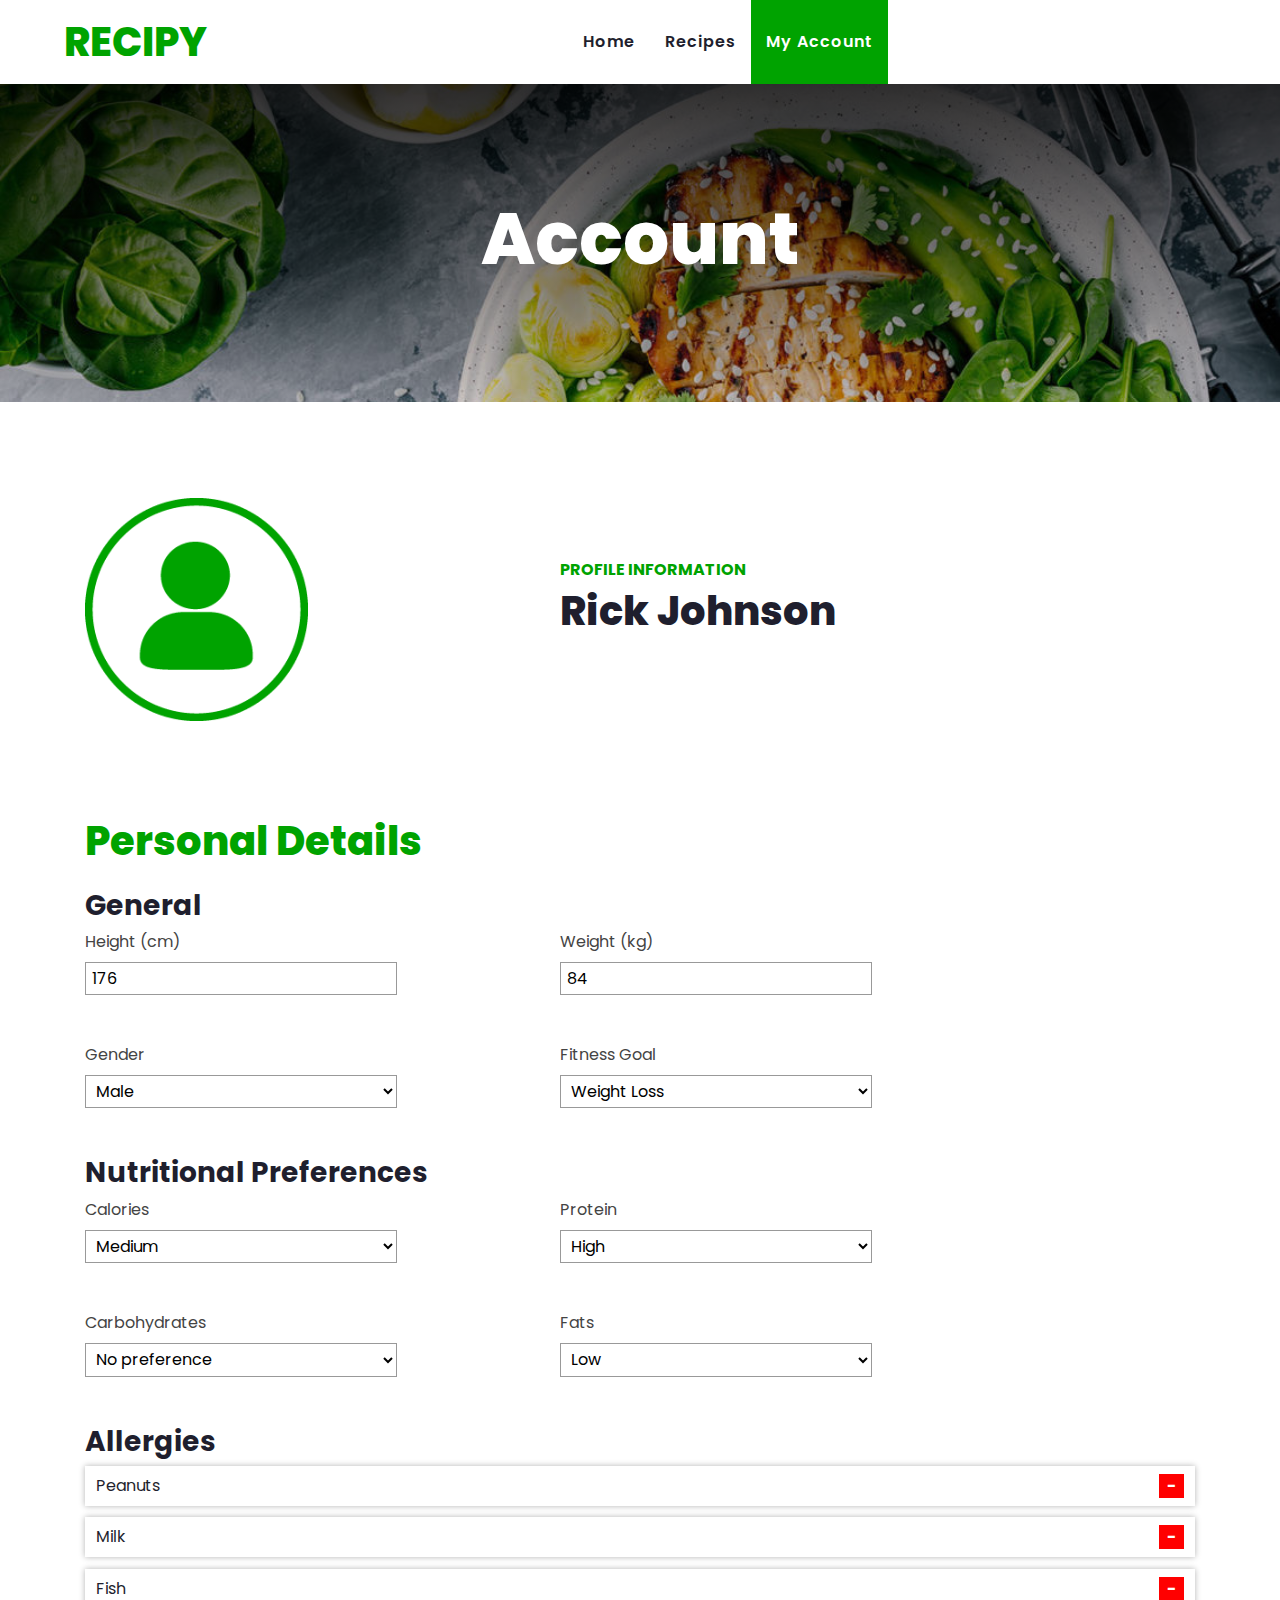
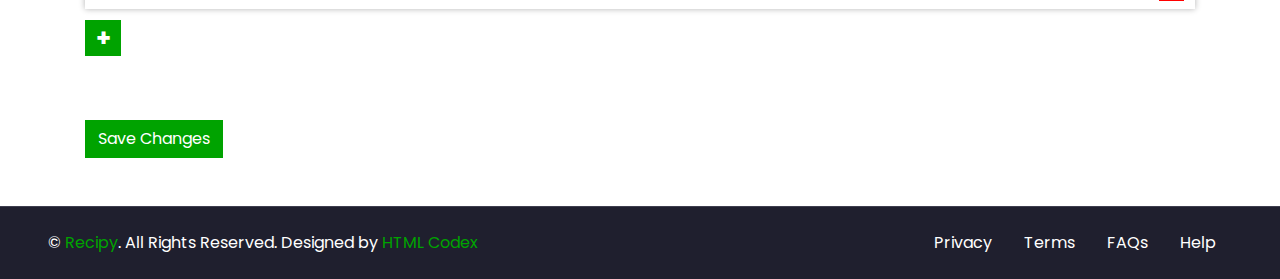
==== commit faee451c: "Fill account page" ====
--- a/account.html
+++ b/account.html
@@ -3,7 +3,7 @@
 
 <head>
     <meta charset="utf-8">
-    <title>FASTER - Logistics Company Website Template</title>
+    <title>Recipy</title>
     <meta content="width=device-width, initial-scale=1.0" name="viewport">
     <meta content="Free HTML Templates" name="keywords">
     <meta content="Free HTML Templates" name="description">
@@ -61,22 +61,11 @@
         <div class="container">
             <div class="row align-items-center">
                 <div class="col-lg-5 pb-4 pb-lg-0">
-                    <img class="img-fluid w-100" src="img/about.jpg" alt="">
-                    <div class="bg-primary text-dark text-center p-4">
-                        <h3 class="m-0">25+ Years Experience</h3>
-                    </div>
+                    <img class="img-fluid w-50" src="img/account_image_green.png" alt="">
                 </div>
                 <div class="col-lg-7">
-                    <h6 class="text-primary text-uppercase font-weight-bold">About Us</h6>
-                    <h1 class="mb-4">Trusted & Faster Logistic Service Provider</h1>
-                    <p class="mb-4">Dolores lorem lorem ipsum sit et ipsum. Sadip sea amet diam dolore sed et. Sit rebum labore sit sit ut vero no sit. Et elitr stet dolor sed sit et sed ipsum et kasd ut. Erat duo eos et erat sed diam duo</p>
-                    <div class="d-flex align-items-center pt-2">
-                        <button type="button" class="btn-play" data-toggle="modal"
-                            data-src="https://www.youtube.com/embed/DWRcNpR6Kdc" data-target="#videoModal">
-                            <span></span>
-                        </button>
-                        <h5 class="font-weight-bold m-0 ml-4">Play Video</h5>
-                    </div>
+                    <h6 class="text-primary text-uppercase font-weight-bold">Profile Information</h6>
+                    <h1 class="mb-4">Rick Johnson</h1>
                 </div>
             </div>
         </div>
@@ -101,109 +90,136 @@
 
 
     <!-- Features Start -->
-    <div class="container-fluid bg-secondary my-5">
+    <div class="container-fluid my-5">
         <div class="container">
-            <div class="row align-items-center">
-                <div class="col-lg-5">
-                    <img class="img-fluid w-100" src="img/feature.jpg" alt="">
-                </div>
-                <div class="col-lg-7 py-5 py-lg-0">
-                    <h6 class="text-primary text-uppercase font-weight-bold">Why Choose Us</h6>
-                    <h1 class="mb-4">Faster, Safe and Trusted Logistics Services</h1>
-                    <p class="mb-4">Dolores lorem lorem ipsum sit et ipsum. Sadip sea amet diam dolore sed et. Sit rebum labore sit sit ut vero no sit. Et elitr stet dolor sed sit et sed ipsum et kasd ut. Erat duo eos et erat sed diam duo</p>
-                    <ul class="list-inline">
-                        <li><h6><i class="far fa-dot-circle text-primary mr-3"></i>Best In Industry</h6>
-                        <li><h6><i class="far fa-dot-circle text-primary mr-3"></i>Emergency Services</h6></li>
-                        <li><h6><i class="far fa-dot-circle text-primary mr-3"></i>24/7 Customer Support</h6></li>
-                    </ul>
-                    <a href="" class="btn btn-primary mt-3 py-2 px-4">Learn More</a>
-                </div>
+            <h1 class="text-primary mb-4 mt-4">Personal Details</h1>
+            <div class="personal-details-section">
+                <h3>General</h3>
+                <div class="row align-items-center">
+                    <div class="col-lg-5 py-5 py-lg-0">
+                        <div class="personal-details-inputs">
+                            <div class="personal-detail-input">
+                                <label>Height (cm)</label>
+                                <input type="number" id="height-input" name="height-input" value="176" />
+                            </div>
+                        </div>
+                    </div>
+                    <div class="col-lg-5 py-5 py-lg-0">
+                        <div class="personal-details-inputs">
+                            <div class="personal-detail-input">
+                                <label>Weight (kg)</label>
+                                <input type="number" id="weight-input" name="weight-input" value="84" />
+                            </div>
+                        </div>
+                    </div>
+                </div>
+                <div class="row align-items-center mt-5">
+                    <div class="col-lg-5 py-5 py-lg-0">
+                        <div class="personal-details-inputs">
+                            <div class="personal-detail-input">
+                                <label>Gender</label>
+                                <select id="gender" name="gender">
+                                    <option value="male" selected>Male</option>
+                                    <option value="female">Female</option>
+                                </select>
+                            </div>
+                        </div>
+                    </div>
+                    <div class="col-lg-5 py-5 py-lg-0">
+                        <div class="personal-details-inputs">
+                            <div class="personal-detail-input">
+                                <label>Fitness Goal</label>
+                                <select id="fitness-goal" name="fitness-goal">
+                                    <option value="weight-loss" selected>Weight Loss</option>
+                                    <option value="weight-maintain">Weight Maintain</option>
+                                    <option value="weight-gain">Weight Gain</option>
+                                </select>
+                            </div>
+                        </div>
+                    </div>
+                </div>
+            </div>
+            <div class="personal-details-section mt-5">
+                <h3>Nutritional Preferences</h3>
+                <div class="row align-items-center">
+                    <div class="col-lg-5 py-5 py-lg-0">
+                        <div class="personal-details-inputs">
+                            <div class="personal-detail-input">
+                                <label>Calories</label>
+                                <select id="calories-pref" name="calories-pref">
+                                    <option value="no-preference">No preference</option>
+                                    <option value="low">Low</option>
+                                    <option value="medium" selected>Medium</option>
+                                    <option value="high">High</option>
+                                </select>
+                            </div>
+                        </div>
+                    </div>
+                    <div class="col-lg-5 py-5 py-lg-0">
+                        <div class="personal-details-inputs">
+                            <div class="personal-detail-input">
+                                <label>Protein</label>
+                                <select id="calories-pref" name="calories-pref">
+                                    <option value="no-preference">No preference</option>
+                                    <option value="low">Low</option>
+                                    <option value="medium">Medium</option>
+                                    <option value="high" selected>High</option>
+                                </select>
+                            </div>
+                        </div>
+                    </div>
+                </div>
+                <div class="row align-items-center mt-5">
+                    <div class="col-lg-5 py-5 py-lg-0">
+                        <div class="personal-details-inputs">
+                            <div class="personal-detail-input">
+                                <label>Carbohydrates</label>
+                                <select id="calories-pref" name="calories-pref">
+                                    <option value="no-preference" selected>No preference</option>
+                                    <option value="low">Low</option>
+                                    <option value="medium">Medium</option>
+                                    <option value="high">High</option>
+                                </select>
+                            </div>
+                        </div>
+                    </div>
+                    <div class="col-lg-5 py-5 py-lg-0">
+                        <div class="personal-details-inputs">
+                            <div class="personal-detail-input">
+                                <label>Fats</label>
+                                <select id="calories-pref" name="calories-pref">
+                                    <option value="no-preference">No preference</option>
+                                    <option value="low" selected>Low</option>
+                                    <option value="medium">Medium</option>
+                                    <option value="high">High</option>
+                                </select>
+                            </div>
+                        </div>
+                    </div>
+                </div>
+            </div>
+            <div class="personal-details-section mt-5">
+                <h3>Allergies</h3>
+                <div class="allergy-container">
+                    <p>Peanuts</p>
+                    <div class="box-button remove-allergy">-</div>
+                </div>
+                <div class="allergy-container">
+                    <p>Milk</p>
+                    <div class="box-button remove-allergy">-</div>
+                </div>
+                <div class="allergy-container">
+                    <p>Fish</p>
+                    <div class="box-button remove-allergy">-</div>
+                </div>
+                <div class="box-button btn-primary add-allergy">+</div>
+            </div>
+            <div class="submit-personal-details">
+                <button class="btn btn-primary">Save Changes</button>
             </div>
         </div>
     </div>
     <!-- Features End -->
-
-
-    <!-- Team Start -->
-    <div class="container-fluid pt-5">
-        <div class="container">
-            <div class="text-center pb-2">
-                <h6 class="text-primary text-uppercase font-weight-bold">Delivery Team</h6>
-                <h1 class="mb-4">Meet Our Delivery Team</h1>
-            </div>
-            <div class="row">
-                <div class="col-lg-3 col-md-6">
-                    <div class="team card position-relative overflow-hidden border-0 mb-5">
-                        <img class="card-img-top" src="img/team-1.jpg" alt="">
-                        <div class="card-body text-center p-0">
-                            <div class="team-text d-flex flex-column justify-content-center bg-secondary">
-                                <h5 class="font-weight-bold">Full Name</h5>
-                                <span>Designation</span>
-                            </div>
-                            <div class="team-social d-flex align-items-center justify-content-center bg-primary">
-                                <a class="btn btn-outline-dark btn-social mr-2" href="#"><i class="fab fa-twitter"></i></a>
-                                <a class="btn btn-outline-dark btn-social mr-2" href="#"><i class="fab fa-facebook-f"></i></a>
-                                <a class="btn btn-outline-dark btn-social mr-2" href="#"><i class="fab fa-linkedin-in"></i></a>
-                                <a class="btn btn-outline-dark btn-social" href="#"><i class="fab fa-instagram"></i></a>
-                            </div>
-                        </div>
-                    </div>
-                </div>
-                <div class="col-lg-3 col-md-6">
-                    <div class="team card position-relative overflow-hidden border-0 mb-5">
-                        <img class="card-img-top" src="img/team-2.jpg" alt="">
-                        <div class="card-body text-center p-0">
-                            <div class="team-text d-flex flex-column justify-content-center bg-secondary">
-                                <h5 class="font-weight-bold">Full Name</h5>
-                                <span>Designation</span>
-                            </div>
-                            <div class="team-social d-flex align-items-center justify-content-center bg-primary">
-                                <a class="btn btn-outline-dark btn-social mr-2" href="#"><i class="fab fa-twitter"></i></a>
-                                <a class="btn btn-outline-dark btn-social mr-2" href="#"><i class="fab fa-facebook-f"></i></a>
-                                <a class="btn btn-outline-dark btn-social mr-2" href="#"><i class="fab fa-linkedin-in"></i></a>
-                                <a class="btn btn-outline-dark btn-social" href="#"><i class="fab fa-instagram"></i></a>
-                            </div>
-                        </div>
-                    </div>
-                </div>
-                <div class="col-lg-3 col-md-6">
-                    <div class="team card position-relative overflow-hidden border-0 mb-5">
-                        <img class="card-img-top" src="img/team-3.jpg" alt="">
-                        <div class="card-body text-center p-0">
-                            <div class="team-text d-flex flex-column justify-content-center bg-secondary">
-                                <h5 class="font-weight-bold">Full Name</h5>
-                                <span>Designation</span>
-                            </div>
-                            <div class="team-social d-flex align-items-center justify-content-center bg-primary">
-                                <a class="btn btn-outline-dark btn-social mr-2" href="#"><i class="fab fa-twitter"></i></a>
-                                <a class="btn btn-outline-dark btn-social mr-2" href="#"><i class="fab fa-facebook-f"></i></a>
-                                <a class="btn btn-outline-dark btn-social mr-2" href="#"><i class="fab fa-linkedin-in"></i></a>
-                                <a class="btn btn-outline-dark btn-social" href="#"><i class="fab fa-instagram"></i></a>
-                            </div>
-                        </div>
-                    </div>
-                </div>
-                <div class="col-lg-3 col-md-6">
-                    <div class="team card position-relative overflow-hidden border-0 mb-5">
-                        <img class="card-img-top" src="img/team-4.jpg" alt="">
-                        <div class="card-body text-center p-0">
-                            <div class="team-text d-flex flex-column justify-content-center bg-secondary">
-                                <h5 class="font-weight-bold">Full Name</h5>
-                                <span>Designation</span>
-                            </div>
-                            <div class="team-social d-flex align-items-center justify-content-center bg-primary">
-                                <a class="btn btn-outline-dark btn-social mr-2" href="#"><i class="fab fa-twitter"></i></a>
-                                <a class="btn btn-outline-dark btn-social mr-2" href="#"><i class="fab fa-facebook-f"></i></a>
-                                <a class="btn btn-outline-dark btn-social mr-2" href="#"><i class="fab fa-linkedin-in"></i></a>
-                                <a class="btn btn-outline-dark btn-social" href="#"><i class="fab fa-instagram"></i></a>
-                            </div>
-                        </div>
-                    </div>
-                </div>
-            </div>
-        </div>
-    </div>
-    <!-- Team End -->
 
 
     <!-- Footer Start -->
--- a/css/style.css
+++ b/css/style.css
@@ -7262,6 +7262,7 @@
 }
 
 .w-75 {
+
   width: 75% !important;
 }
 
@@ -9704,3 +9705,78 @@
   padding: 0;
   list-style-type: none;
 }
+.checked {
+  color: orange;
+}
+
+label {
+  display: block;
+
+  color: #444;
+}
+
+/* Hide arrows on input with type=number */
+
+/* Chrome, Safari, Edge, Opera */
+input::-webkit-outer-spin-button,
+input::-webkit-inner-spin-button {
+  -webkit-appearance: none;
+  margin: 0;
+}
+
+/* Firefox */
+input[type=number] {
+  -moz-appearance: textfield;
+}
+
+input, select {
+  width: 70%;
+  box-sizing: border-box;
+  padding: 0.2rem 0.4rem;
+
+  background-color: white;
+  border: 1px solid #999;
+}
+
+.allergy-container {
+  display: flex;
+  justify-content: space-between;
+
+  padding: 0.5rem 0.7rem;
+  box-shadow: 0 0 6px rgba(0, 0,0, 0.3);
+}
+
+.allergy-container:not(:first-of-type) {
+  margin-top: 0.7rem;
+}
+
+.allergy-container p {
+  display: inline-block;
+  color: #1F1F2E;
+  margin: 0;
+}
+
+.box-button {
+  padding: 0 0.5rem;
+
+  color: white;
+  font-size: 1rem;
+  font-weight: bold;
+  cursor: pointer;
+}
+
+.remove-allergy {
+  background-color: red;
+}
+
+.add-allergy {
+  margin-top: 0.7rem;
+  display: inline-block;
+
+  font-size: 1.5rem;
+  padding: 0 0.7rem;
+}
+
+.submit-personal-details {
+  margin-top: 4rem;
+}